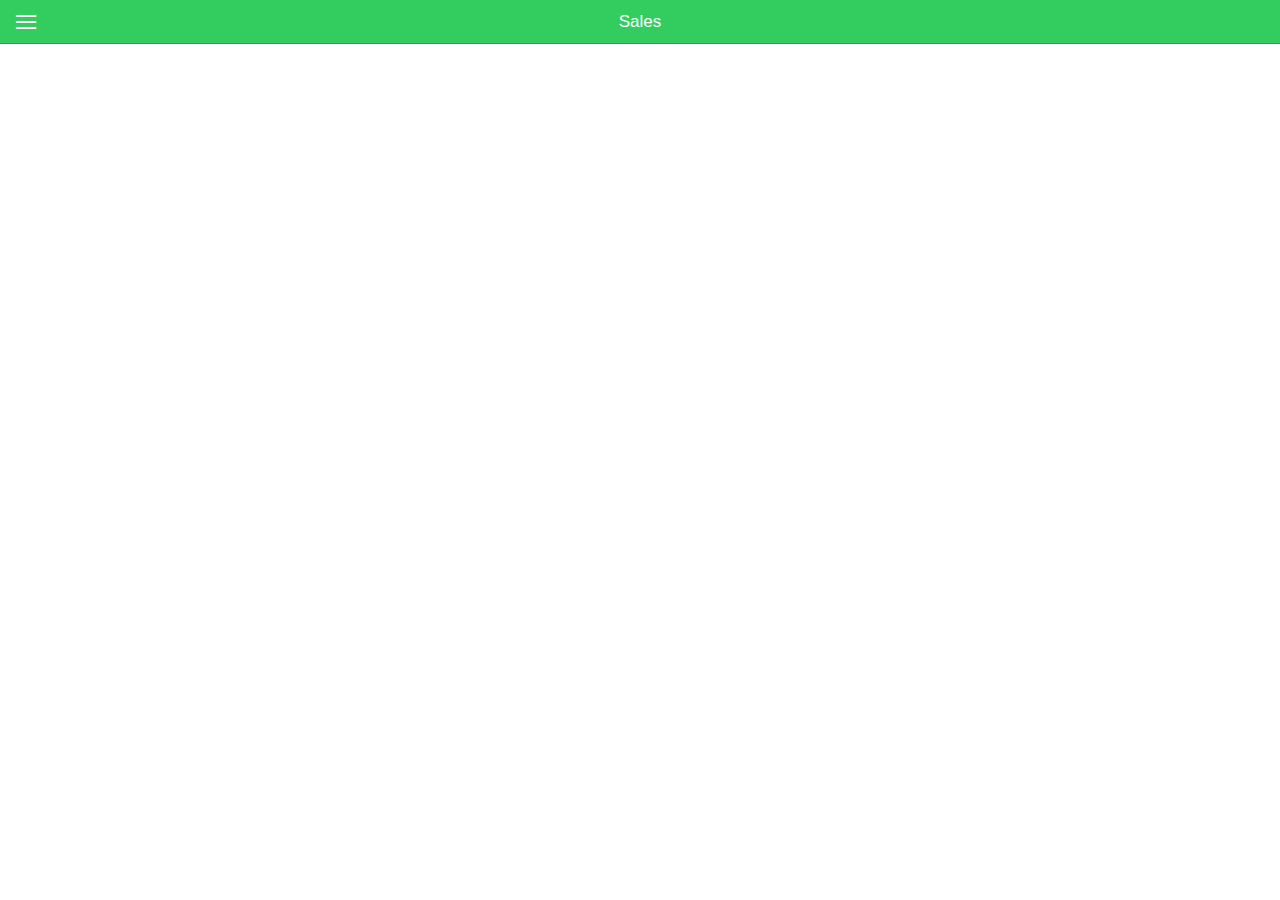
==== index.html @ 1d13be01 "fb,gmail,linkedin" ====
<!DOCTYPE html>
<html>
  <head>
    <meta charset="utf-8">

    <meta name="viewport" content="initial-scale=1, maximum-scale=1, user-scalable=no, width=device-width">
    <title></title>

    <link href="lib/ionic/css/ionic.css" rel="stylesheet">
    <link href="css/style.css" rel="stylesheet">

    <!-- IF using Sass (run gulp sass first), then uncomment below and remove the CSS includes above
    <link href="css/ionic.app.css" rel="stylesheet">
    -->

    <!-- ionic/angularjs js -->
    <script src="lib/ionic/js/ionic.bundle.js"></script>
    <script src="lib/ngCordova/dist/ng-cordova.min.js"></script>
    <script src="lib/ng-cordova-oauth/dist/ng-cordova-oauth.js"></script>

    <!-- cordova script (this will be a 404 during development) -->
    <script src="cordova.js"></script>

    <!-- your app's js -->

<!--  // <script id="context" type="text/javascript" src="https://sboxcontext.citruspay.com/static/kiwi/app-js/icp.js"></script>  -->
    <script src="js/app.js"></script>
  </head>
  <body ng-app="starter" ng-controller="MCtrl">
  <ion-side-menus>

  <!-- Center content -->
<ion-side-menu-content >
  <ion-header-bar class="bar-balanced" align-title="center">
    <button class="button button-icon" ng-click="toggleLeftMenu()">
      <i class="icon ion-navicon"></i>
    </button>
    <h1 class="title">Sales</h1>

  </ion-header-bar>
     <ion-nav-view >

      </ion-nav-view>

</ion-side-menu-content>



 <!-- Left menu -->
  <ion-side-menu side="left" isenabled="true">
    <ion-header-bar class="bar-calm">
      <h1 class="title">Menu</h1>

    </ion-header-bar>
     <ion-content>
      <ion-list>

        <ion-item menu-close href="#/">
          Home
        </ion-item>
        <ion-item menu-close href="#/about">
          About
        </ion-item>
        <ion-item menu-close href="#/login">
         Login
        </ion-item>
         <ion-item menu-close href="#/register">
          Register
        </ion-item>
        <ion-item menu-close href="#/misc">
          Miscellaneous
        </ion-item>

      </ion-list>
  </ion-content>

  </ion-side-menu>













  </ion-side-menus>
</html>
---- lib/ionic/css/ionic.css ----
@charset "UTF-8";
/*!
 * Copyright 2015 Drifty Co.
 * http://drifty.com/
 *
 * Ionic, v1.3.1
 * A powerful HTML5 mobile app framework.
 * http://ionicframework.com/
 *
 * By @maxlynch, @benjsperry, @adamdbradley <3
 *
 * Licensed under the MIT license. Please see LICENSE for more information.
 *
 */
/*!
  Ionicons, v2.0.1
  Created by Ben Sperry for the Ionic Framework, http://ionicons.com/
  https://twitter.com/benjsperry  https://twitter.com/ionicframework
  MIT License: https://github.com/driftyco/ionicons

  Android-style icons originally built by Google’s
  Material Design Icons: https://github.com/google/material-design-icons
  used under CC BY http://creativecommons.org/licenses/by/4.0/
  Modified icons to fit ionicon’s grid from original.
*/
@font-face {
  font-family: "Ionicons";
  src: url("../fonts/ionicons.eot?v=2.0.1");
  src: url("../fonts/ionicons.eot?v=2.0.1#iefix") format("embedded-opentype"), url("../fonts/ionicons.ttf?v=2.0.1") format("truetype"), url("../fonts/ionicons.woff?v=2.0.1") format("woff"), url("../fonts/ionicons.woff") format("woff"), url("../fonts/ionicons.svg?v=2.0.1#Ionicons") format("svg");
  font-weight: normal;
  font-style: normal; }

.ion, .ionicons,
.ion-alert:before,
.ion-alert-circled:before,
.ion-android-add:before,
.ion-android-add-circle:before,
.ion-android-alarm-clock:before,
.ion-android-alert:before,
.ion-android-apps:before,
.ion-android-archive:before,
.ion-android-arrow-back:before,
.ion-android-arrow-down:before,
.ion-android-arrow-dropdown:before,
.ion-android-arrow-dropdown-circle:before,
.ion-android-arrow-dropleft:before,
.ion-android-arrow-dropleft-circle:before,
.ion-android-arrow-dropright:before,
.ion-android-arrow-dropright-circle:before,
.ion-android-arrow-dropup:before,
.ion-android-arrow-dropup-circle:before,
.ion-android-arrow-forward:before,
.ion-android-arrow-up:before,
.ion-android-attach:before,
.ion-android-bar:before,
.ion-android-bicycle:before,
.ion-android-boat:before,
.ion-android-bookmark:before,
.ion-android-bulb:before,
.ion-android-bus:before,
.ion-android-calendar:before,
.ion-android-call:before,
.ion-android-camera:before,
.ion-android-cancel:before,
.ion-android-car:before,
.ion-android-cart:before,
.ion-android-chat:before,
.ion-android-checkbox:before,
.ion-android-checkbox-blank:before,
.ion-android-checkbox-outline:before,
.ion-android-checkbox-outline-blank:before,
.ion-android-checkmark-circle:before,
.ion-android-clipboard:before,
.ion-android-close:before,
.ion-android-cloud:before,
.ion-android-cloud-circle:before,
.ion-android-cloud-done:before,
.ion-android-cloud-outline:before,
.ion-android-color-palette:before,
.ion-android-compass:before,
.ion-android-contact:before,
.ion-android-contacts:before,
.ion-android-contract:before,
.ion-android-create:before,
.ion-android-delete:before,
.ion-android-desktop:before,
.ion-android-document:before,
.ion-android-done:before,
.ion-android-done-all:before,
.ion-android-download:before,
.ion-android-drafts:before,
.ion-android-exit:before,
.ion-android-expand:before,
.ion-android-favorite:before,
.ion-android-favorite-outline:before,
.ion-android-film:before,
.ion-android-folder:before,
.ion-android-folder-open:before,
.ion-android-funnel:before,
.ion-android-globe:before,
.ion-android-hand:before,
.ion-android-hangout:before,
.ion-android-happy:before,
.ion-android-home:before,
.ion-android-image:before,
.ion-android-laptop:before,
.ion-android-list:before,
.ion-android-locate:before,
.ion-android-lock:before,
.ion-android-mail:before,
.ion-android-map:before,
.ion-android-menu:before,
.ion-android-microphone:before,
.ion-android-microphone-off:before,
.ion-android-more-horizontal:before,
.ion-android-more-vertical:before,
.ion-android-navigate:before,
.ion-android-notifications:before,
.ion-android-notifications-none:before,
.ion-android-notifications-off:before,
.ion-android-open:before,
.ion-android-options:before,
.ion-android-people:before,
.ion-android-person:before,
.ion-android-person-add:before,
.ion-android-phone-landscape:before,
.ion-android-phone-portrait:before,
.ion-android-pin:before,
.ion-android-plane:before,
.ion-android-playstore:before,
.ion-android-print:before,
.ion-android-radio-button-off:before,
.ion-android-radio-button-on:before,
.ion-android-refresh:before,
.ion-android-remove:before,
.ion-android-remove-circle:before,
.ion-android-restaurant:before,
.ion-android-sad:before,
.ion-android-search:before,
.ion-android-send:before,
.ion-android-settings:before,
.ion-android-share:before,
.ion-android-share-alt:before,
.ion-android-star:before,
.ion-android-star-half:before,
.ion-android-star-outline:before,
.ion-android-stopwatch:before,
.ion-android-subway:before,
.ion-android-sunny:before,
.ion-android-sync:before,
.ion-android-textsms:before,
.ion-android-time:before,
.ion-android-train:before,
.ion-android-unlock:before,
.ion-android-upload:before,
.ion-android-volume-down:before,
.ion-android-volume-mute:before,
.ion-android-volume-off:before,
.ion-android-volume-up:before,
.ion-android-walk:before,
.ion-android-warning:before,
.ion-android-watch:before,
.ion-android-wifi:before,
.ion-aperture:before,
.ion-archive:before,
.ion-arrow-down-a:before,
.ion-arrow-down-b:before,
.ion-arrow-down-c:before,
.ion-arrow-expand:before,
.ion-arrow-graph-down-left:before,
.ion-arrow-graph-down-right:before,
.ion-arrow-graph-up-left:before,
.ion-arrow-graph-up-right:before,
.ion-arrow-left-a:before,
.ion-arrow-left-b:before,
.ion-arrow-left-c:before,
.ion-arrow-move:before,
.ion-arrow-resize:before,
.ion-arrow-return-left:before,
.ion-arrow-return-right:before,
.ion-arrow-right-a:before,
.ion-arrow-right-b:before,
.ion-arrow-right-c:before,
.ion-arrow-shrink:before,
.ion-arrow-swap:before,
.ion-arrow-up-a:before,
.ion-arrow-up-b:before,
.ion-arrow-up-c:before,
.ion-asterisk:before,
.ion-at:before,
.ion-backspace:before,
.ion-backspace-outline:before,
.ion-bag:before,
.ion-battery-charging:before,
.ion-battery-empty:before,
.ion-battery-full:before,
.ion-battery-half:before,
.ion-battery-low:before,
.ion-beaker:before,
.ion-beer:before,
.ion-bluetooth:before,
.ion-bonfire:before,
.ion-bookmark:before,
.ion-bowtie:before,
.ion-briefcase:before,
.ion-bug:before,
.ion-calculator:before,
.ion-calendar:before,
.ion-camera:before,
.ion-card:before,
.ion-cash:before,
.ion-chatbox:before,
.ion-chatbox-working:before,
.ion-chatboxes:before,
.ion-chatbubble:before,
.ion-chatbubble-working:before,
.ion-chatbubbles:before,
.ion-checkmark:before,
.ion-checkmark-circled:before,
.ion-checkmark-round:before,
.ion-chevron-down:before,
.ion-chevron-left:before,
.ion-chevron-right:before,
.ion-chevron-up:before,
.ion-clipboard:before,
.ion-clock:before,
.ion-close:before,
.ion-close-circled:before,
.ion-close-round:before,
.ion-closed-captioning:before,
.ion-cloud:before,
.ion-code:before,
.ion-code-download:before,
.ion-code-working:before,
.ion-coffee:before,
.ion-compass:before,
.ion-compose:before,
.ion-connection-bars:before,
.ion-contrast:before,
.ion-crop:before,
.ion-cube:before,
.ion-disc:before,
.ion-document:before,
.ion-document-text:before,
.ion-drag:before,
.ion-earth:before,
.ion-easel:before,
.ion-edit:before,
.ion-egg:before,
.ion-eject:before,
.ion-email:before,
.ion-email-unread:before,
.ion-erlenmeyer-flask:before,
.ion-erlenmeyer-flask-bubbles:before,
.ion-eye:before,
.ion-eye-disabled:before,
.ion-female:before,
.ion-filing:before,
.ion-film-marker:before,
.ion-fireball:before,
.ion-flag:before,
.ion-flame:before,
.ion-flash:before,
.ion-flash-off:before,
.ion-folder:before,
.ion-fork:before,
.ion-fork-repo:before,
.ion-forward:before,
.ion-funnel:before,
.ion-gear-a:before,
.ion-gear-b:before,
.ion-grid:before,
.ion-hammer:before,
.ion-happy:before,
.ion-happy-outline:before,
.ion-headphone:before,
.ion-heart:before,
.ion-heart-broken:before,
.ion-help:before,
.ion-help-buoy:before,
.ion-help-circled:before,
.ion-home:before,
.ion-icecream:before,
.ion-image:before,
.ion-images:before,
.ion-information:before,
.ion-information-circled:before,
.ion-ionic:before,
.ion-ios-alarm:before,
.ion-ios-alarm-outline:before,
.ion-ios-albums:before,
.ion-ios-albums-outline:before,
.ion-ios-americanfootball:before,
.ion-ios-americanfootball-outline:before,
.ion-ios-analytics:before,
.ion-ios-analytics-outline:before,
.ion-ios-arrow-back:before,
.ion-ios-arrow-down:before,
.ion-ios-arrow-forward:before,
.ion-ios-arrow-left:before,
.ion-ios-arrow-right:before,
.ion-ios-arrow-thin-down:before,
.ion-ios-arrow-thin-left:before,
.ion-ios-arrow-thin-right:before,
.ion-ios-arrow-thin-up:before,
.ion-ios-arrow-up:before,
.ion-ios-at:before,
.ion-ios-at-outline:before,
.ion-ios-barcode:before,
.ion-ios-barcode-outline:before,
.ion-ios-baseball:before,
.ion-ios-baseball-outline:before,
.ion-ios-basketball:before,
.ion-ios-basketball-outline:before,
.ion-ios-bell:before,
.ion-ios-bell-outline:before,
.ion-ios-body:before,
.ion-ios-body-outline:before,
.ion-ios-bolt:before,
.ion-ios-bolt-outline:before,
.ion-ios-book:before,
.ion-ios-book-outline:before,
.ion-ios-bookmarks:before,
.ion-ios-bookmarks-outline:before,
.ion-ios-box:before,
.ion-ios-box-outline:before,
.ion-ios-briefcase:before,
.ion-ios-briefcase-outline:before,
.ion-ios-browsers:before,
.ion-ios-browsers-outline:before,
.ion-ios-calculator:before,
.ion-ios-calculator-outline:before,
.ion-ios-calendar:before,
.ion-ios-calendar-outline:before,
.ion-ios-camera:before,
.ion-ios-camera-outline:before,
.ion-ios-cart:before,
.ion-ios-cart-outline:before,
.ion-ios-chatboxes:before,
.ion-ios-chatboxes-outline:before,
.ion-ios-chatbubble:before,
.ion-ios-chatbubble-outline:before,
.ion-ios-checkmark:before,
.ion-ios-checkmark-empty:before,
.ion-ios-checkmark-outline:before,
.ion-ios-circle-filled:before,
.ion-ios-circle-outline:before,
.ion-ios-clock:before,
.ion-ios-clock-outline:before,
.ion-ios-close:before,
.ion-ios-close-empty:before,
.ion-ios-close-outline:before,
.ion-ios-cloud:before,
.ion-ios-cloud-download:before,
.ion-ios-cloud-download-outline:before,
.ion-ios-cloud-outline:before,
.ion-ios-cloud-upload:before,
.ion-ios-cloud-upload-outline:before,
.ion-ios-cloudy:before,
.ion-ios-cloudy-night:before,
.ion-ios-cloudy-night-outline:before,
.ion-ios-cloudy-outline:before,
.ion-ios-cog:before,
.ion-ios-cog-outline:before,
.ion-ios-color-filter:before,
.ion-ios-color-filter-outline:before,
.ion-ios-color-wand:before,
.ion-ios-color-wand-outline:before,
.ion-ios-compose:before,
.ion-ios-compose-outline:before,
.ion-ios-contact:before,
.ion-ios-contact-outline:before,
.ion-ios-copy:before,
.ion-ios-copy-outline:before,
.ion-ios-crop:before,
.ion-ios-crop-strong:before,
.ion-ios-download:before,
.ion-ios-download-outline:before,
.ion-ios-drag:before,
.ion-ios-email:before,
.ion-ios-email-outline:before,
.ion-ios-eye:before,
.ion-ios-eye-outline:before,
.ion-ios-fastforward:before,
.ion-ios-fastforward-outline:before,
.ion-ios-filing:before,
.ion-ios-filing-outline:before,
.ion-ios-film:before,
.ion-ios-film-outline:before,
.ion-ios-flag:before,
.ion-ios-flag-outline:before,
.ion-ios-flame:before,
.ion-ios-flame-outline:before,
.ion-ios-flask:before,
.ion-ios-flask-outline:before,
.ion-ios-flower:before,
.ion-ios-flower-outline:before,
.ion-ios-folder:before,
.ion-ios-folder-outline:before,
.ion-ios-football:before,
.ion-ios-football-outline:before,
.ion-ios-game-controller-a:before,
.ion-ios-game-controller-a-outline:before,
.ion-ios-game-controller-b:before,
.ion-ios-game-controller-b-outline:before,
.ion-ios-gear:before,
.ion-ios-gear-outline:before,
.ion-ios-glasses:before,
.ion-ios-glasses-outline:before,
.ion-ios-grid-view:before,
.ion-ios-grid-view-outline:before,
.ion-ios-heart:before,
.ion-ios-heart-outline:before,
.ion-ios-help:before,
.ion-ios-help-empty:before,
.ion-ios-help-outline:before,
.ion-ios-home:before,
.ion-ios-home-outline:before,
.ion-ios-infinite:before,
.ion-ios-infinite-outline:before,
.ion-ios-information:before,
.ion-ios-information-empty:before,
.ion-ios-information-outline:before,
.ion-ios-ionic-outline:before,
.ion-ios-keypad:before,
.ion-ios-keypad-outline:before,
.ion-ios-lightbulb:before,
.ion-ios-lightbulb-outline:before,
.ion-ios-list:before,
.ion-ios-list-outline:before,
.ion-ios-location:before,
.ion-ios-location-outline:before,
.ion-ios-locked:before,
.ion-ios-locked-outline:before,
.ion-ios-loop:before,
.ion-ios-loop-strong:before,
.ion-ios-medical:before,
.ion-ios-medical-outline:before,
.ion-ios-medkit:before,
.ion-ios-medkit-outline:before,
.ion-ios-mic:before,
.ion-ios-mic-off:before,
.ion-ios-mic-outline:before,
.ion-ios-minus:before,
.ion-ios-minus-empty:before,
.ion-ios-minus-outline:before,
.ion-ios-monitor:before,
.ion-ios-monitor-outline:before,
.ion-ios-moon:before,
.ion-ios-moon-outline:before,
.ion-ios-more:before,
.ion-ios-more-outline:before,
.ion-ios-musical-note:before,
.ion-ios-musical-notes:before,
.ion-ios-navigate:before,
.ion-ios-navigate-outline:before,
.ion-ios-nutrition:before,
.ion-ios-nutrition-outline:before,
.ion-ios-paper:before,
.ion-ios-paper-outline:before,
.ion-ios-paperplane:before,
.ion-ios-paperplane-outline:before,
.ion-ios-partlysunny:before,
.ion-ios-partlysunny-outline:before,
.ion-ios-pause:before,
.ion-ios-pause-outline:before,
.ion-ios-paw:before,
.ion-ios-paw-outline:before,
.ion-ios-people:before,
.ion-ios-people-outline:before,
.ion-ios-person:before,
.ion-ios-person-outline:before,
.ion-ios-personadd:before,
.ion-ios-personadd-outline:before,
.ion-ios-photos:before,
.ion-ios-photos-outline:before,
.ion-ios-pie:before,
.ion-ios-pie-outline:before,
.ion-ios-pint:before,
.ion-ios-pint-outline:before,
.ion-ios-play:before,
.ion-ios-play-outline:before,
.ion-ios-plus:before,
.ion-ios-plus-empty:before,
.ion-ios-plus-outline:before,
.ion-ios-pricetag:before,
.ion-ios-pricetag-outline:before,
.ion-ios-pricetags:before,
.ion-ios-pricetags-outline:before,
.ion-ios-printer:before,
.ion-ios-printer-outline:before,
.ion-ios-pulse:before,
.ion-ios-pulse-strong:before,
.ion-ios-rainy:before,
.ion-ios-rainy-outline:before,
.ion-ios-recording:before,
.ion-ios-recording-outline:before,
.ion-ios-redo:before,
.ion-ios-redo-outline:before,
.ion-ios-refresh:before,
.ion-ios-refresh-empty:before,
.ion-ios-refresh-outline:before,
.ion-ios-reload:before,
.ion-ios-reverse-camera:before,
.ion-ios-reverse-camera-outline:before,
.ion-ios-rewind:before,
.ion-ios-rewind-outline:before,
.ion-ios-rose:before,
.ion-ios-rose-outline:before,
.ion-ios-search:before,
.ion-ios-search-strong:before,
.ion-ios-settings:before,
.ion-ios-settings-strong:before,
.ion-ios-shuffle:before,
.ion-ios-shuffle-strong:before,
.ion-ios-skipbackward:before,
.ion-ios-skipbackward-outline:before,
.ion-ios-skipforward:before,
.ion-ios-skipforward-outline:before,
.ion-ios-snowy:before,
.ion-ios-speedometer:before,
.ion-ios-speedometer-outline:before,
.ion-ios-star:before,
.ion-ios-star-half:before,
.ion-ios-star-outline:before,
.ion-ios-stopwatch:before,
.ion-ios-stopwatch-outline:before,
.ion-ios-sunny:before,
.ion-ios-sunny-outline:before,
.ion-ios-telephone:before,
.ion-ios-telephone-outline:before,
.ion-ios-tennisball:before,
.ion-ios-tennisball-outline:before,
.ion-ios-thunderstorm:before,
.ion-ios-thunderstorm-outline:before,
.ion-ios-time:before,
.ion-ios-time-outline:before,
.ion-ios-timer:before,
.ion-ios-timer-outline:before,
.ion-ios-toggle:before,
.ion-ios-toggle-outline:before,
.ion-ios-trash:before,
.ion-ios-trash-outline:before,
.ion-ios-undo:before,
.ion-ios-undo-outline:before,
.ion-ios-unlocked:before,
.ion-ios-unlocked-outline:before,
.ion-ios-upload:before,
.ion-ios-upload-outline:before,
.ion-ios-videocam:before,
.ion-ios-videocam-outline:before,
.ion-ios-volume-high:before,
.ion-ios-volume-low:before,
.ion-ios-wineglass:before,
.ion-ios-wineglass-outline:before,
.ion-ios-world:before,
.ion-ios-world-outline:before,
.ion-ipad:before,
.ion-iphone:before,
.ion-ipod:before,
.ion-jet:before,
.ion-key:before,
.ion-knife:before,
.ion-laptop:before,
.ion-leaf:before,
.ion-levels:before,
.ion-lightbulb:before,
.ion-link:before,
.ion-load-a:before,
.ion-load-b:before,
.ion-load-c:before,
.ion-load-d:before,
.ion-location:before,
.ion-lock-combination:before,
.ion-locked:before,
.ion-log-in:before,
.ion-log-out:before,
.ion-loop:before,
.ion-magnet:before,
.ion-male:before,
.ion-man:before,
.ion-map:before,
.ion-medkit:before,
.ion-merge:before,
.ion-mic-a:before,
.ion-mic-b:before,
.ion-mic-c:before,
.ion-minus:before,
.ion-minus-circled:before,
.ion-minus-round:before,
.ion-model-s:before,
.ion-monitor:before,
.ion-more:before,
.ion-mouse:before,
.ion-music-note:before,
.ion-navicon:before,
.ion-navicon-round:before,
.ion-navigate:before,
.ion-network:before,
.ion-no-smoking:before,
.ion-nuclear:before,
.ion-outlet:before,
.ion-paintbrush:before,
.ion-paintbucket:before,
.ion-paper-airplane:before,
.ion-paperclip:before,
.ion-pause:before,
.ion-person:before,
.ion-person-add:before,
.ion-person-stalker:before,
.ion-pie-graph:before,
.ion-pin:before,
.ion-pinpoint:before,
.ion-pizza:before,
.ion-plane:before,
.ion-planet:before,
.ion-play:before,
.ion-playstation:before,
.ion-plus:before,
.ion-plus-circled:before,
.ion-plus-round:before,
.ion-podium:before,
.ion-pound:before,
.ion-power:before,
.ion-pricetag:before,
.ion-pricetags:before,
.ion-printer:before,
.ion-pull-request:before,
.ion-qr-scanner:before,
.ion-quote:before,
.ion-radio-waves:before,
.ion-record:before,
.ion-refresh:before,
.ion-reply:before,
.ion-reply-all:before,
.ion-ribbon-a:before,
.ion-ribbon-b:before,
.ion-sad:before,
.ion-sad-outline:before,
.ion-scissors:before,
.ion-search:before,
.ion-settings:before,
.ion-share:before,
.ion-shuffle:before,
.ion-skip-backward:before,
.ion-skip-forward:before,
.ion-social-android:before,
.ion-social-android-outline:before,
.ion-social-angular:before,
.ion-social-angular-outline:before,
.ion-social-apple:before,
.ion-social-apple-outline:before,
.ion-social-bitcoin:before,
.ion-social-bitcoin-outline:before,
.ion-social-buffer:before,
.ion-social-buffer-outline:before,
.ion-social-chrome:before,
.ion-social-chrome-outline:before,
.ion-social-codepen:before,
.ion-social-codepen-outline:before,
.ion-social-css3:before,
.ion-social-css3-outline:before,
.ion-social-designernews:before,
.ion-social-designernews-outline:before,
.ion-social-dribbble:before,
.ion-social-dribbble-outline:before,
.ion-social-dropbox:before,
.ion-social-dropbox-outline:before,
.ion-social-euro:before,
.ion-social-euro-outline:before,
.ion-social-facebook:before,
.ion-social-facebook-outline:before,
.ion-social-foursquare:before,
.ion-social-foursquare-outline:before,
.ion-social-freebsd-devil:before,
.ion-social-github:before,
.ion-social-github-outline:before,
.ion-social-google:before,
.ion-social-google-outline:before,
.ion-social-googleplus:before,
.ion-social-googleplus-outline:before,
.ion-social-hackernews:before,
.ion-social-hackernews-outline:before,
.ion-social-html5:before,
.ion-social-html5-outline:before,
.ion-social-instagram:before,
.ion-social-instagram-outline:before,
.ion-social-javascript:before,
.ion-social-javascript-outline:before,
.ion-social-linkedin:before,
.ion-social-linkedin-outline:before,
.ion-social-markdown:before,
.ion-social-nodejs:before,
.ion-social-octocat:before,
.ion-social-pinterest:before,
.ion-social-pinterest-outline:before,
.ion-social-python:before,
.ion-social-reddit:before,
.ion-social-reddit-outline:before,
.ion-social-rss:before,
.ion-social-rss-outline:before,
.ion-social-sass:before,
.ion-social-skype:before,
.ion-social-skype-outline:before,
.ion-social-snapchat:before,
.ion-social-snapchat-outline:before,
.ion-social-tumblr:before,
.ion-social-tumblr-outline:before,
.ion-social-tux:before,
.ion-social-twitch:before,
.ion-social-twitch-outline:before,
.ion-social-twitter:before,
.ion-social-twitter-outline:before,
.ion-social-usd:before,
.ion-social-usd-outline:before,
.ion-social-vimeo:before,
.ion-social-vimeo-outline:before,
.ion-social-whatsapp:before,
.ion-social-whatsapp-outline:before,
.ion-social-windows:before,
.ion-social-windows-outline:before,
.ion-social-wordpress:before,
.ion-social-wordpress-outline:before,
.ion-social-yahoo:before,
.ion-social-yahoo-outline:before,
.ion-social-yen:before,
.ion-social-yen-outline:before,
.ion-social-youtube:before,
.ion-social-youtube-outline:before,
.ion-soup-can:before,
.ion-soup-can-outline:before,
.ion-speakerphone:before,
.ion-speedometer:before,
.ion-spoon:before,
.ion-star:before,
.ion-stats-bars:before,
.ion-steam:before,
.ion-stop:before,
.ion-thermometer:before,
.ion-thumbsdown:before,
.ion-thumbsup:before,
.ion-toggle:before,
.ion-toggle-filled:before,
.ion-transgender:before,
.ion-trash-a:before,
.ion-trash-b:before,
.ion-trophy:before,
.ion-tshirt:before,
.ion-tshirt-outline:before,
.ion-umbrella:before,
.ion-university:before,
.ion-unlocked:before,
.ion-upload:before,
.ion-usb:before,
.ion-videocamera:before,
.ion-volume-high:before,
.ion-volume-low:before,
.ion-volume-medium:before,
.ion-volume-mute:before,
.ion-wand:before,
.ion-waterdrop:before,
.ion-wifi:before,
.ion-wineglass:before,
.ion-woman:before,
.ion-wrench:before,
.ion-xbox:before {
  display: inline-block;
  font-family: "Ionicons";
  speak: none;
  font-style: normal;
  font-weight: normal;
  font-variant: normal;
  text-transform: none;
  text-rendering: auto;
  line-height: 1;
  -webkit-font-smoothing: antialiased;
  -moz-osx-font-smoothing: grayscale; }

.ion-alert:before {
  content: ""; }

.ion-alert-circled:before {
  content: ""; }

.ion-android-add:before {
  content: ""; }

.ion-android-add-circle:before {
  content: ""; }

.ion-android-alarm-clock:before {
  content: ""; }

.ion-android-alert:before {
  content: ""; }

.ion-android-apps:before {
  content: ""; }

.ion-android-archive:before {
  content: ""; }

.ion-android-arrow-back:before {
  content: ""; }

.ion-android-arrow-down:before {
  content: ""; }

.ion-android-arrow-dropdown:before {
  content: ""; }

.ion-android-arrow-dropdown-circle:before {
  content: ""; }

.ion-android-arrow-dropleft:before {
  content: ""; }

.ion-android-arrow-dropleft-circle:before {
  content: ""; }

.ion-android-arrow-dropright:before {
  content: ""; }

.ion-android-arrow-dropright-circle:before {
  content: ""; }

.ion-android-arrow-dropup:before {
  content: ""; }

.ion-android-arrow-dropup-circle:before {
  content: ""; }

.ion-android-arrow-forward:before {
  content: ""; }

.ion-android-arrow-up:before {
  content: ""; }

.ion-android-attach:before {
  content: ""; }

.ion-android-bar:before {
  content: ""; }

.ion-android-bicycle:before {
  content: ""; }

.ion-android-boat:before {
  content: ""; }

.ion-android-bookmark:before {
  content: ""; }

.ion-android-bulb:before {
  content: ""; }

.ion-android-bus:before {
  content: ""; }

.ion-android-calendar:before {
  content: ""; }

.ion-android-call:before {
  content: ""; }

.ion-android-camera:before {
  content: ""; }

.ion-android-cancel:before {
  content: ""; }

.ion-android-car:before {
  content: ""; }

.ion-android-cart:before {
  content: ""; }

.ion-android-chat:before {
  content: ""; }

.ion-android-checkbox:before {
  content: ""; }

.ion-android-checkbox-blank:before {
  content: ""; }

.ion-android-checkbox-outline:before {
  content: ""; }

.ion-android-checkbox-outline-blank:before {
  content: ""; }

.ion-android-checkmark-circle:before {
  content: ""; }

.ion-android-clipboard:before {
  content: ""; }

.ion-android-close:before {
  content: ""; }

.ion-android-cloud:before {
  content: ""; }

.ion-android-cloud-circle:before {
  content: ""; }

.ion-android-cloud-done:before {
  content: ""; }

.ion-android-cloud-outline:before {
  content: ""; }

.ion-android-color-palette:before {
  content: ""; }

.ion-android-compass:before {
  content: ""; }

.ion-android-contact:before {
  content: ""; }

.ion-android-contacts:before {
  content: ""; }

.ion-android-contract:before {
  content: ""; }

.ion-android-create:before {
  content: ""; }

.ion-android-delete:before {
  content: ""; }

.ion-android-desktop:before {
  content: ""; }

.ion-android-document:before {
  content: ""; }

.ion-android-done:before {
  content: ""; }

.ion-android-done-all:before {
  content: ""; }

.ion-android-download:before {
  content: ""; }

.ion-android-drafts:before {
  content: ""; }

.ion-android-exit:before {
  content: ""; }

.ion-android-expand:before {
  content: ""; }

.ion-android-favorite:before {
  content: ""; }

.ion-android-favorite-outline:before {
  content: ""; }

.ion-android-film:before {
  content: ""; }

.ion-android-folder:before {
  content: ""; }

.ion-android-folder-open:before {
  content: ""; }

.ion-android-funnel:before {
  content: ""; }

.ion-android-globe:before {
  content: ""; }

.ion-android-hand:before {
  content: ""; }

.ion-android-hangout:before {
  content: ""; }

.ion-android-happy:before {
  content: ""; }

.ion-android-home:before {
  content: ""; }

.ion-android-image:before {
  content: ""; }

.ion-android-laptop:before {
  content: ""; }

.ion-android-list:before {
  content: ""; }

.ion-android-locate:before {
  content: ""; }

.ion-android-lock:before {
  content: ""; }

.ion-android-mail:before {
  content: ""; }

.ion-android-map:before {
  content: ""; }

.ion-android-menu:before {
  content: ""; }

.ion-android-microphone:before {
  content: ""; }

.ion-android-microphone-off:before {
  content: ""; }

.ion-android-more-horizontal:before {
  content: ""; }

.ion-android-more-vertical:before {
  content: ""; }

.ion-android-navigate:before {
  content: ""; }

.ion-android-notifications:before {
  content: ""; }

.ion-android-notifications-none:before {
  content: ""; }

.ion-android-notifications-off:before {
  content: ""; }

.ion-android-open:before {
  content: ""; }

.ion-android-options:before {
  content: ""; }

.ion-android-people:before {
  content: ""; }

.ion-android-person:before {
  content: ""; }

.ion-android-person-add:before {
  content: ""; }

.ion-android-phone-landscape:before {
  content: ""; }

.ion-android-phone-portrait:before {
  content: ""; }

.ion-android-pin:before {
  content: ""; }

.ion-android-plane:before {
  content: ""; }

.ion-android-playstore:before {
  content: ""; }

.ion-android-print:before {
  content: ""; }

.ion-android-radio-button-off:before {
  content: ""; }

.ion-android-radio-button-on:before {
  content: ""; }

.ion-android-refresh:before {
  content: ""; }

.ion-android-remove:before {
  content: ""; }

.ion-android-remove-circle:before {
  content: ""; }

.ion-android-restaurant:before {
  content: ""; }

.ion-android-sad:before {
  content: ""; }

.ion-android-search:before {
  content: ""; }

.ion-android-send:before {
  content: ""; }

.ion-android-settings:before {
  content: ""; }

.ion-android-share:before {
  content: ""; }

.ion-android-share-alt:before {
  content: ""; }

.ion-android-star:before {
  content: ""; }

.ion-android-star-half:before {
  content: ""; }

.ion-android-star-outline:before {
  content: ""; }

.ion-android-stopwatch:before {
  content: ""; }

.ion-android-subway:before {
  content: ""; }

.ion-android-sunny:before {
  content: ""; }

.ion-android-sync:before {
  content: ""; }

.ion-android-textsms:before {
  content: ""; }

.ion-android-time:before {
  content: ""; }

.ion-android-train:before {
  content: ""; }

.ion-android-unlock:before {
  content: ""; }

.ion-android-upload:before {
  content: ""; }

.ion-android-volume-down:before {
  content: ""; }

.ion-android-volume-mute:before {
  content: ""; }

.ion-android-volume-off:before {
  content: ""; }

.ion-android-volume-up:before {
  content: ""; }

.ion-android-walk:before {
  content: ""; }

.ion-android-warning:before {
  content: ""; }

.ion-android-watch:before {
  content: ""; }

.ion-android-wifi:before {
  content: ""; }

.ion-aperture:before {
  content: ""; }

.ion-archive:before {
  content: ""; }

.ion-arrow-down-a:before {
  content: ""; }

.ion-arrow-down-b:before {
  content: ""; }

.ion-arrow-down-c:before {
  content: ""; }

.ion-arrow-expand:before {
  content: ""; }

.ion-arrow-graph-down-left:before {
  content: ""; }

.ion-arrow-graph-down-right:before {
  content: ""; }

.ion-arrow-graph-up-left:before {
  content: ""; }

.ion-arrow-graph-up-right:before {
  content: ""; }

.ion-arrow-left-a:before {
  content: ""; }

.ion-arrow-left-b:before {
  content: ""; }

.ion-arrow-left-c:before {
  content: ""; }

.ion-arrow-move:before {
  content: ""; }

.ion-arrow-resize:before {
  content: ""; }

.ion-arrow-return-left:before {
  content: ""; }

.ion-arrow-return-right:before {
  content: ""; }

.ion-arrow-right-a:before {
  content: ""; }

.ion-arrow-right-b:before {
  content: ""; }

.ion-arrow-right-c:before {
  content: ""; }

.ion-arrow-shrink:before {
  content: ""; }

.ion-arrow-swap:before {
  content: ""; }

.ion-arrow-up-a:before {
  content: ""; }

.ion-arrow-up-b:before {
  content: ""; }

.ion-arrow-up-c:before {
  content: ""; }

.ion-asterisk:before {
  content: ""; }

.ion-at:before {
  content: ""; }

.ion-backspace:before {
  content: ""; }

.ion-backspace-outline:before {
  content: ""; }

.ion-bag:before {
  content: ""; }

.ion-battery-charging:before {
  content: ""; }

.ion-battery-empty:before {
  content: ""; }

.ion-battery-full:before {
  content: ""; }

.ion-battery-half:before {
  content: ""; }

.ion-battery-low:before {
  content: ""; }

.ion-beaker:before {
  content: ""; }

.ion-beer:before {
  content: ""; }

.ion-bluetooth:before {
  content: ""; }

.ion-bonfire:before {
  content: ""; }

.ion-bookmark:before {
  content: ""; }

.ion-bowtie:before {
  content: ""; }

.ion-briefcase:before {
  content: ""; }

.ion-bug:before {
  content: ""; }

.ion-calculator:before {
  content: ""; }

.ion-calendar:before {
  content: ""; }

.ion-camera:before {
  content: ""; }

.ion-card:before {
  content: ""; }

.ion-cash:before {
  content: ""; }

.ion-chatbox:before {
  content: ""; }

.ion-chatbox-working:before {
  content: ""; }

.ion-chatboxes:before {
  content: ""; }

.ion-chatbubble:before {
  content: ""; }

.ion-chatbubble-working:before {
  content: ""; }

.ion-chatbubbles:before {
  content: ""; }

.ion-checkmark:before {
  content: ""; }

.ion-checkmark-circled:before {
  content: ""; }

.ion-checkmark-round:before {
  content: ""; }

.ion-chevron-down:before {
  content: ""; }

.ion-chevron-left:before {
  content: ""; }

.ion-chevron-right:before {
  content: ""; }

.ion-chevron-up:before {
  content: ""; }

.ion-clipboard:before {
  content: ""; }

.ion-clock:before {
  content: ""; }

.ion-close:before {
  content: ""; }

.ion-close-circled:before {
  content: ""; }

.ion-close-round:before {
  content: ""; }

.ion-closed-captioning:before {
  content: ""; }

.ion-cloud:before {
  content: ""; }

.ion-code:before {
  content: ""; }

.ion-code-download:before {
  content: ""; }

.ion-code-working:before {
  content: ""; }

.ion-coffee:before {
  content: ""; }

.ion-compass:before {
  content: ""; }

.ion-compose:before {
  content: ""; }

.ion-connection-bars:before {
  content: ""; }

.ion-contrast:before {
  content: ""; }

.ion-crop:before {
  content: ""; }

.ion-cube:before {
  content: ""; }

.ion-disc:before {
  content: ""; }

.ion-document:before {
  content: ""; }

.ion-document-text:before {
  content: ""; }

.ion-drag:before {
  content: ""; }

.ion-earth:before {
  content: ""; }

.ion-easel:before {
  content: ""; }

.ion-edit:before {
  content: ""; }

.ion-egg:before {
  content: ""; }

.ion-eject:before {
  content: ""; }

.ion-email:before {
  content: ""; }

.ion-email-unread:before {
  content: ""; }

.ion-erlenmeyer-flask:before {
  content: ""; }

.ion-erlenmeyer-flask-bubbles:before {
  content: ""; }

.ion-eye:before {
  content: ""; }

.ion-eye-disabled:before {
  content: ""; }

.ion-female:before {
  content: ""; }

.ion-filing:before {
  content: ""; }

.ion-film-marker:before {
  content: ""; }

.ion-fireball:before {
  content: ""; }

.ion-flag:before {
  content: ""; }

.ion-flame:before {
  content: ""; }

.ion-flash:before {
  content: ""; }

.ion-flash-off:before {
  content: ""; }

.ion-folder:before {
  content: ""; }

.ion-fork:before {
  content: ""; }

.ion-fork-repo:before {
  content: ""; }

.ion-forward:before {
  content: ""; }

.ion-funnel:before {
  content: ""; }

.ion-gear-a:before {
  content: ""; }

.ion-gear-b:before {
  content: ""; }

.ion-grid:before {
  content: ""; }

.ion-hammer:before {
  content: ""; }

.ion-happy:before {
  content: ""; }

.ion-happy-outline:before {
  content: ""; }

.ion-headphone:before {
  content: ""; }

.ion-heart:before {
  content: ""; }

.ion-heart-broken:before {
  content: ""; }

.ion-help:before {
  content: ""; }

.ion-help-buoy:before {
  content: ""; }

.ion-help-circled:before {
  content: ""; }

.ion-home:before {
  content: ""; }

.ion-icecream:before {
  content: ""; }

.ion-image:before {
  content: ""; }

.ion-images:before {
  content: ""; }

.ion-information:before {
  content: ""; }

.ion-information-circled:before {
  content: ""; }

.ion-ionic:before {
  content: ""; }

.ion-ios-alarm:before {
  content: ""; }

.ion-ios-alarm-outline:before {
  content: ""; }

.ion-ios-albums:before {
  content: ""; }

.ion-ios-albums-outline:before {
  content: ""; }

.ion-ios-americanfootball:before {
  content: ""; }

.ion-ios-americanfootball-outline:before {
  content: ""; }

.ion-ios-analytics:before {
  content: ""; }

.ion-ios-analytics-outline:before {
  content: ""; }

.ion-ios-arrow-back:before {
  content: ""; }

.ion-ios-arrow-down:before {
  content: ""; }

.ion-ios-arrow-forward:before {
  content: ""; }

.ion-ios-arrow-left:before {
  content: ""; }

.ion-ios-arrow-right:before {
  content: ""; }

.ion-ios-arrow-thin-down:before {
  content: ""; }

.ion-ios-arrow-thin-left:before {
  content: ""; }

.ion-ios-arrow-thin-right:before {
  content: ""; }

.ion-ios-arrow-thin-up:before {
  content: ""; }

.ion-ios-arrow-up:before {
  content: ""; }

.ion-ios-at:before {
  content: ""; }

.ion-ios-at-outline:before {
  content: ""; }

.ion-ios-barcode:before {
  content: ""; }

.ion-ios-barcode-outline:before {
  content: ""; }

.ion-ios-baseball:before {
  content: ""; }

.ion-ios-baseball-outline:before {
  content: ""; }

.ion-ios-basketball:before {
  content: ""; }

.ion-ios-basketball-outline:before {
  content: ""; }

.ion-ios-bell:before {
  content: ""; }

.ion-ios-bell-outline:before {
  content: ""; }

.ion-ios-body:before {
  content: ""; }

.ion-ios-body-outline:before {
  content: ""; }

.ion-ios-bolt:before {
  content: ""; }

.ion-ios-bolt-outline:before {
  content: ""; }

.ion-ios-book:before {
  content: ""; }

.ion-ios-book-outline:before {
  content: ""; }

.ion-ios-bookmarks:before {
  content: ""; }

.ion-ios-bookmarks-outline:before {
  content: ""; }

.ion-ios-box:before {
  content: ""; }

.ion-ios-box-outline:before {
  content: ""; }

.ion-ios-briefcase:before {
  content: ""; }

.ion-ios-briefcase-outline:before {
  content: ""; }

.ion-ios-browsers:before {
  content: ""; }

.ion-ios-browsers-outline:before {
  content: ""; }

.ion-ios-calculator:before {
  content: ""; }

.ion-ios-calculator-outline:before {
  content: ""; }

.ion-ios-calendar:before {
  content: ""; }

.ion-ios-calendar-outline:before {
  content: ""; }

.ion-ios-camera:before {
  content: ""; }

.ion-ios-camera-outline:before {
  content: ""; }

.ion-ios-cart:before {
  content: ""; }

.ion-ios-cart-outline:before {
  content: ""; }

.ion-ios-chatboxes:before {
  content: ""; }

.ion-ios-chatboxes-outline:before {
  content: ""; }

.ion-ios-chatbubble:before {
  content: ""; }

.ion-ios-chatbubble-outline:before {
  content: ""; }

.ion-ios-checkmark:before {
  content: ""; }

.ion-ios-checkmark-empty:before {
  content: ""; }

.ion-ios-checkmark-outline:before {
  content: ""; }

.ion-ios-circle-filled:before {
  content: ""; }

.ion-ios-circle-outline:before {
  content: ""; }

.ion-ios-clock:before {
  content: ""; }

.ion-ios-clock-outline:before {
  content: ""; }

.ion-ios-close:before {
  content: ""; }

.ion-ios-close-empty:before {
  content: ""; }

.ion-ios-close-outline:before {
  content: ""; }

.ion-ios-cloud:before {
  content: ""; }

.ion-ios-cloud-download:before {
  content: ""; }

.ion-ios-cloud-download-outline:before {
  content: ""; }

.ion-ios-cloud-outline:before {
  content: ""; }

.ion-ios-cloud-upload:before {
  content: ""; }

.ion-ios-cloud-upload-outline:before {
  content: ""; }

.ion-ios-cloudy:before {
  content: ""; }

.ion-ios-cloudy-night:before {
  content: ""; }

.ion-ios-cloudy-night-outline:before {
  content: ""; }

.ion-ios-cloudy-outline:before {
  content: ""; }

.ion-ios-cog:before {
  content: ""; }

.ion-ios-cog-outline:before {
  content: ""; }

.ion-ios-color-filter:before {
  content: ""; }

.ion-ios-color-filter-outline:before {
  content: ""; }

.ion-ios-color-wand:before {
  content: ""; }

.ion-ios-color-wand-outline:before {
  content: ""; }

.ion-ios-compose:before {
  content: ""; }

.ion-ios-compose-outline:before {
  content: ""; }

.ion-ios-contact:before {
  content: ""; }

.ion-ios-contact-outline:before {
  content: ""; }

.ion-ios-copy:before {
  content: ""; }

.ion-ios-copy-outline:before {
  content: ""; }

.ion-ios-crop:before {
  content: ""; }

.ion-ios-crop-strong:before {
  content: ""; }

.ion-ios-download:before {
  content: ""; }

.ion-ios-download-outline:before {
  content: ""; }

.ion-ios-drag:before {
  content: ""; }

.ion-ios-email:before {
  content: ""; }

.ion-ios-email-outline:before {
  content: ""; }

.ion-ios-eye:before {
  content: ""; }

.ion-ios-eye-outline:before {
  content: ""; }

.ion-ios-fastforward:before {
  content: ""; }

.ion-ios-fastforward-outline:before {
  content: ""; }

.ion-ios-filing:before {
  content: ""; }

.ion-ios-filing-outline:before {
  content: ""; }

.ion-ios-film:before {
  content: ""; }

.ion-ios-film-outline:before {
  content: ""; }

.ion-ios-flag:before {
  content: ""; }

.ion-ios-flag-outline:before {
  content: ""; }

.ion-ios-flame:before {
  content: ""; }

.ion-ios-flame-outline:before {
  content: ""; }

.ion-ios-flask:before {
  content: ""; }

.ion-ios-flask-outline:before {
  content: ""; }

.ion-ios-flower:before {
  content: ""; }

.ion-ios-flower-outline:before {
  content: ""; }

.ion-ios-folder:before {
  content: ""; }

.ion-ios-folder-outline:before {
  content: ""; }

.ion-ios-football:before {
  content: ""; }

.ion-ios-football-outline:before {
  content: ""; }

.ion-ios-game-controller-a:before {
  content: ""; }

.ion-ios-game-controller-a-outline:before {
  content: ""; }

.ion-ios-game-controller-b:before {
  content: ""; }

.ion-ios-game-controller-b-outline:before {
  content: ""; }

.ion-ios-gear:before {
  content: ""; }

.ion-ios-gear-outline:before {
  content: ""; }

.ion-ios-glasses:before {
  content: ""; }

.ion-ios-glasses-outline:before {
  content: ""; }

.ion-ios-grid-view:before {
  content: ""; }

.ion-ios-grid-view-outline:before {
  content: ""; }

.ion-ios-heart:before {
  content: ""; }

.ion-ios-heart-outline:before {
  content: ""; }

.ion-ios-help:before {
  content: ""; }

.ion-ios-help-empty:before {
  content: ""; }

.ion-ios-help-outline:before {
  content: ""; }

.ion-ios-home:before {
  content: ""; }

.ion-ios-home-outline:before {
  content: ""; }

.ion-ios-infinite:before {
  content: ""; }

.ion-ios-infinite-outline:before {
  content: ""; }

.ion-ios-information:before {
  content: ""; }

.ion-ios-information-empty:before {
  content: ""; }

.ion-ios-information-outline:before {
  content: ""; }

.ion-ios-ionic-outline:before {
  content: ""; }

.ion-ios-keypad:before {
  content: ""; }

.ion-ios-keypad-outline:before {
  content: ""; }

.ion-ios-lightbulb:before {
  content: ""; }

.ion-ios-lightbulb-outline:before {
  content: ""; }

.ion-ios-list:before {
  content: ""; }

.ion-ios-list-outline:before {
  content: ""; }

.ion-ios-location:before {
  content: ""; }

.ion-ios-location-outline:before {
  content: ""; }

.ion-ios-locked:before {
  content: ""; }

.ion-ios-locked-outline:before {
  content: ""; }

.ion-ios-loop:before {
  content: ""; }

.ion-ios-loop-strong:before {
  content: ""; }

.ion-ios-medical:before {
  content: ""; }

.ion-ios-medical-outline:before {
  content: ""; }

.ion-ios-medkit:before {
  content: ""; }

.ion-ios-medkit-outline:before {
  content: ""; }

.ion-ios-mic:before {
  content: ""; }

.ion-ios-mic-off:before {
  content: ""; }

.ion-ios-mic-outline:before {
  content: ""; }

.ion-ios-minus:before {
  content: ""; }

.ion-ios-minus-empty:before {
  content: ""; }

.ion-ios-minus-outline:before {
  content: ""; }

.ion-ios-monitor:before {
  content: ""; }

.ion-ios-monitor-outline:before {
  content: ""; }

.ion-ios-moon:before {
  content: ""; }

.ion-ios-moon-outline:before {
  content: ""; }

.ion-ios-more:before {
  content: ""; }

.ion-ios-more-outline:before {
  content: ""; }

.ion-ios-musical-note:before {
  content: ""; }

.ion-ios-musical-notes:before {
  content: ""; }

.ion-ios-navigate:before {
  content: ""; }

.ion-ios-navigate-outline:before {
  content: ""; }

.ion-ios-nutrition:before {
  content: ""; }

.ion-ios-nutrition-outline:before {
  content: ""; }

.ion-ios-paper:before {
  content: ""; }

.ion-ios-paper-outline:before {
  content: ""; }

.ion-ios-paperplane:before {
  content: ""; }

.ion-ios-paperplane-outline:before {
  content: ""; }

.ion-ios-partlysunny:before {
  content: ""; }

.ion-ios-partlysunny-outline:before {
  content: ""; }

.ion-ios-pause:before {
  content: ""; }

.ion-ios-pause-outline:before {
  content: ""; }

.ion-ios-paw:before {
  content: ""; }

.ion-ios-paw-outline:before {
  content: ""; }

.ion-ios-people:before {
  content: ""; }

.ion-ios-people-outline:before {
  content: ""; }

.ion-ios-person:before {
  content: ""; }

.ion-ios-person-outline:before {
  content: ""; }

.ion-ios-personadd:before {
  content: ""; }

.ion-ios-personadd-outline:before {
  content: ""; }

.ion-ios-photos:before {
  content: ""; }

.ion-ios-photos-outline:before {
  content: ""; }

.ion-ios-pie:before {
  content: ""; }

.ion-ios-pie-outline:before {
  content: ""; }

.ion-ios-pint:before {
  content: ""; }

.ion-ios-pint-outline:before {
  content: ""; }

.ion-ios-play:before {
  content: ""; }

.ion-ios-play-outline:before {
  content: ""; }

.ion-ios-plus:before {
  content: ""; }

.ion-ios-plus-empty:before {
  content: ""; }

.ion-ios-plus-outline:before {
  content: ""; }

.ion-ios-pricetag:before {
  content: ""; }

.ion-ios-pricetag-outline:before {
  content: ""; }

.ion-ios-pricetags:before {
  content: ""; }

.ion-ios-pricetags-outline:before {
  content: ""; }

.ion-ios-printer:before {
  content: ""; }

.ion-ios-printer-outline:before {
  content: ""; }

.ion-ios-pulse:before {
  content: ""; }

.ion-ios-pulse-strong:before {
  content: ""; }

.ion-ios-rainy:before {
  content: ""; }

.ion-ios-rainy-outline:before {
  content: ""; }

.ion-ios-recording:before {
  content: ""; }

.ion-ios-recording-outline:before {
  content: ""; }

.ion-ios-redo:before {
  content: ""; }

.ion-ios-redo-outline:before {
  content: ""; }

.ion-ios-refresh:before {
  content: ""; }

.ion-ios-refresh-empty:before {
  content: ""; }

.ion-ios-refresh-outline:before {
  content: ""; }

.ion-ios-reload:before {
  content: ""; }

.ion-ios-reverse-camera:before {
  content: ""; }

.ion-ios-reverse-camera-outline:before {
  content: ""; }

.ion-ios-rewind:before {
  content: ""; }

.ion-ios-rewind-outline:before {
  content: ""; }

.ion-ios-rose:before {
  content: ""; }

.ion-ios-rose-outline:before {
  content: ""; }

.ion-ios-search:before {
  content: ""; }

.ion-ios-search-strong:before {
  content: ""; }

.ion-ios-settings:before {
  content: ""; }

.ion-ios-settings-strong:before {
  content: ""; }

.ion-ios-shuffle:before {
  content: ""; }

.ion-ios-shuffle-strong:before {
  content: ""; }

.ion-ios-skipbackward:before {
  content: ""; }

.ion-ios-skipbackward-outline:before {
  content: ""; }

.ion-ios-skipforward:before {
  content: ""; }

.ion-ios-skipforward-outline:before {
  content: ""; }

.ion-ios-snowy:before {
  content: ""; }

.ion-ios-speedometer:before {
  content: ""; }

.ion-ios-speedometer-outline:before {
  content: ""; }

.ion-ios-star:before {
  content: ""; }

.ion-ios-star-half:before {
  content: ""; }

.ion-ios-star-outline:before {
  content: ""; }

.ion-ios-stopwatch:before {
  content: ""; }

.ion-ios-stopwatch-outline:before {
  content: ""; }

.ion-ios-sunny:before {
  content: ""; }

.ion-ios-sunny-outline:before {
  content: ""; }

.ion-ios-telephone:before {
  content: ""; }

.ion-ios-telephone-outline:before {
  content: ""; }

.ion-ios-tennisball:before {
  content: ""; }

.ion-ios-tennisball-outline:before {
  content: ""; }

.ion-ios-thunderstorm:before {
  content: ""; }

.ion-ios-thunderstorm-outline:before {
  content: ""; }

.ion-ios-time:before {
  content: ""; }

.ion-ios-time-outline:before {
  content: ""; }

.ion-ios-timer:before {
  content: ""; }

.ion-ios-timer-outline:before {
  content: ""; }

.ion-ios-toggle:before {
  content: ""; }

.ion-ios-toggle-outline:before {
  content: ""; }

.ion-ios-trash:before {
  content: ""; }

.ion-ios-trash-outline:before {
  content: ""; }

.ion-ios-undo:before {
  content: ""; }

.ion-ios-undo-outline:before {
  content: ""; }

.ion-ios-unlocked:before {
  content: ""; }

.ion-ios-unlocked-outline:before {
  content: ""; }

.ion-ios-upload:before {
  content: ""; }

.ion-ios-upload-outline:before {
  content: ""; }

.ion-ios-videocam:before {
  content: ""; }

.ion-ios-videocam-outline:before {
  content: ""; }

.ion-ios-volume-high:before {
  content: ""; }

.ion-ios-volume-low:before {
  content: ""; }

.ion-ios-wineglass:before {
  content: ""; }

.ion-ios-wineglass-outline:before {
  content: ""; }

.ion-ios-world:before {
  content: ""; }

.ion-ios-world-outline:before {
  content: ""; }

.ion-ipad:before {
  content: ""; }

.ion-iphone:before {
  content: ""; }

.ion-ipod:before {
  content: ""; }

.ion-jet:before {
  content: ""; }

.ion-key:before {
  content: ""; }

.ion-knife:before {
  content: ""; }

.ion-laptop:before {
  content: ""; }

.ion-leaf:before {
  content: ""; }

.ion-levels:before {
  content: ""; }

.ion-lightbulb:before {
  content: ""; }

.ion-link:before {
  content: ""; }

.ion-load-a:before {
  content: ""; }

.ion-load-b:before {
  content: ""; }

.ion-load-c:before {
  content: ""; }

.ion-load-d:before {
  content: ""; }

.ion-location:before {
  content: ""; }

.ion-lock-combination:before {
  content: ""; }

.ion-locked:before {
  content: ""; }

.ion-log-in:before {
  content: ""; }

.ion-log-out:before {
  content: ""; }

.ion-loop:before {
  content: ""; }

.ion-magnet:before {
  content: ""; }

.ion-male:before {
  content: ""; }

.ion-man:before {
  content: ""; }

.ion-map:before {
  content: ""; }

.ion-medkit:before {
  content: ""; }

.ion-merge:before {
  content: ""; }

.ion-mic-a:before {
  content: ""; }

.ion-mic-b:before {
  content: ""; }

.ion-mic-c:before {
  content: ""; }

.ion-minus:before {
  content: ""; }

.ion-minus-circled:before {
  content: ""; }

.ion-minus-round:before {
  content: ""; }

.ion-model-s:before {
  content: ""; }

.ion-monitor:before {
  content: ""; }

.ion-more:before {
  content: ""; }

.ion-mouse:before {
  content: ""; }

.ion-music-note:before {
  content: ""; }

.ion-navicon:before {
  content: ""; }

.ion-navicon-round:before {
  content: ""; }

.ion-navigate:before {
  content: ""; }

.ion-network:before {
  content: ""; }

.ion-no-smoking:before {
  content: ""; }

.ion-nuclear:before {
  content: ""; }

.ion-outlet:before {
  content: ""; }

.ion-paintbrush:before {
  content: ""; }

.ion-paintbucket:before {
  content: ""; }

.ion-paper-airplane:before {
  content: ""; }

.ion-paperclip:before {
  content: ""; }

.ion-pause:before {
  content: ""; }

.ion-person:before {
  content: ""; }

.ion-person-add:before {
  content: ""; }

.ion-person-stalker:before {
  content: ""; }

.ion-pie-graph:before {
  content: ""; }

.ion-pin:before {
  content: ""; }

.ion-pinpoint:before {
  content: ""; }

.ion-pizza:before {
  content: ""; }

.ion-plane:before {
  content: ""; }

.ion-planet:before {
  content: ""; }

.ion-play:before {
  content: ""; }

.ion-playstation:before {
  content: ""; }

.ion-plus:before {
  content: ""; }

.ion-plus-circled:before {
  content: ""; }

.ion-plus-round:before {
  content: ""; }

.ion-podium:before {
  content: ""; }

.ion-pound:before {
  content: ""; }

.ion-power:before {
  content: ""; }

.ion-pricetag:before {
  content: ""; }

.ion-pricetags:before {
  content: ""; }

.ion-printer:before {
  content: ""; }

.ion-pull-request:before {
  content: ""; }

.ion-qr-scanner:before {
  content: ""; }

.ion-quote:before {
  content: ""; }

.ion-radio-waves:before {
  content: ""; }

.ion-record:before {
  content: ""; }

.ion-refresh:before {
  content: ""; }

.ion-reply:before {
  content: ""; }

.ion-reply-all:before {
  content: ""; }

.ion-ribbon-a:before {
  content: ""; }

.ion-ribbon-b:before {
  content: ""; }

.ion-sad:before {
  content: ""; }

.ion-sad-outline:before {
  content: ""; }

.ion-scissors:before {
  content: ""; }

.ion-search:before {
  content: ""; }

.ion-settings:before {
  content: ""; }

.ion-share:before {
  content: ""; }

.ion-shuffle:before {
  content: ""; }

.ion-skip-backward:before {
  content: ""; }

.ion-skip-forward:before {
  content: ""; }

.ion-social-android:before {
  content: ""; }

.ion-social-android-outline:before {
  content: ""; }

.ion-social-angular:before {
  content: ""; }

.ion-social-angular-outline:before {
  content: ""; }

.ion-social-apple:before {
  content: ""; }

.ion-social-apple-outline:before {
  content: ""; }

.ion-social-bitcoin:before {
  content: ""; }

.ion-social-bitcoin-outline:before {
  content: ""; }

.ion-social-buffer:before {
  content: ""; }

.ion-social-buffer-outline:before {
  content: ""; }

.ion-social-chrome:before {
  content: ""; }

.ion-social-chrome-outline:before {
  content: ""; }

.ion-social-codepen:before {
  content: ""; }

.ion-social-codepen-outline:before {
  content: ""; }

.ion-social-css3:before {
  content: ""; }

.ion-social-css3-outline:before {
  content: ""; }

.ion-social-designernews:before {
  content: ""; }

.ion-social-designernews-outline:before {
  content: ""; }

.ion-social-dribbble:before {
  content: ""; }

.ion-social-dribbble-outline:before {
  content: ""; }

.ion-social-dropbox:before {
  content: ""; }

.ion-social-dropbox-outline:before {
  content: ""; }

.ion-social-euro:before {
  content: ""; }

.ion-social-euro-outline:before {
  content: ""; }

.ion-social-facebook:before {
  content: ""; }

.ion-social-facebook-outline:before {
  content: ""; }

.ion-social-foursquare:before {
  content: ""; }

.ion-social-foursquare-outline:before {
  content: ""; }

.ion-social-freebsd-devil:before {
  content: ""; }

.ion-social-github:before {
  content: ""; }

.ion-social-github-outline:before {
  content: ""; }

.ion-social-google:before {
  content: ""; }

.ion-social-google-outline:before {
  content: ""; }

.ion-social-googleplus:before {
  content: ""; }

.ion-social-googleplus-outline:before {
  content: ""; }

.ion-social-hackernews:before {
  content: ""; }

.ion-social-hackernews-outline:before {
  content: ""; }

.ion-social-html5:before {
  content: ""; }

.ion-social-html5-outline:before {
  content: ""; }

.ion-social-instagram:before {
  content: ""; }

.ion-social-instagram-outline:before {
  content: ""; }

.ion-social-javascript:before {
  content: ""; }

.ion-social-javascript-outline:before {
  content: ""; }

.ion-social-linkedin:before {
  content: ""; }

.ion-social-linkedin-outline:before {
  content: ""; }

.ion-social-markdown:before {
  content: ""; }

.ion-social-nodejs:before {
  content: ""; }

.ion-social-octocat:before {
  content: ""; }

.ion-social-pinterest:before {
  content: ""; }

.ion-social-pinterest-outline:before {
  content: ""; }

.ion-social-python:before {
  content: ""; }

.ion-social-reddit:before {
  content: ""; }

.ion-social-reddit-outline:before {
  content: ""; }

.ion-social-rss:before {
  content: ""; }

.ion-social-rss-outline:before {
  content: ""; }

.ion-social-sass:before {
  content: ""; }

.ion-social-skype:before {
  content: ""; }

.ion-social-skype-outline:before {
  content: ""; }

.ion-social-snapchat:before {
  content: ""; }

.ion-social-snapchat-outline:before {
  content: ""; }

.ion-social-tumblr:before {
  content: ""; }

.ion-social-tumblr-outline:before {
  content: ""; }

.ion-social-tux:before {
  content: ""; }

.ion-social-twitch:before {
  content: ""; }

.ion-social-twitch-outline:before {
  content: ""; }

.ion-social-twitter:before {
  content: ""; }

.ion-social-twitter-outline:before {
  content: ""; }

.ion-social-usd:before {
  content: ""; }

.ion-social-usd-outline:before {
  content: ""; }

.ion-social-vimeo:before {
  content: ""; }

.ion-social-vimeo-outline:before {
  content: ""; }

.ion-social-whatsapp:before {
  content: ""; }

.ion-social-whatsapp-outline:before {
  content: ""; }

.ion-social-windows:before {
  content: ""; }

.ion-social-windows-outline:before {
  content: ""; }

.ion-social-wordpress:before {
  content: ""; }

.ion-social-wordpress-outline:before {
  content: ""; }

.ion-social-yahoo:before {
  content: ""; }

.ion-social-yahoo-outline:before {
  content: ""; }

.ion-social-yen:before {
  content: ""; }

.ion-social-yen-outline:before {
  content: ""; }

.ion-social-youtube:before {
  content: ""; }

.ion-social-youtube-outline:before {
  content: ""; }

.ion-soup-can:before {
  content: ""; }

.ion-soup-can-outline:before {
  content: ""; }

.ion-speakerphone:before {
  content: ""; }

.ion-speedometer:before {
  content: ""; }

.ion-spoon:before {
  content: ""; }

.ion-star:before {
  content: ""; }

.ion-stats-bars:before {
  content: ""; }

.ion-steam:before {
  content: ""; }

.ion-stop:before {
  content: ""; }

.ion-thermometer:before {
  content: ""; }

.ion-thumbsdown:before {
  content: ""; }

.ion-thumbsup:before {
  content: ""; }

.ion-toggle:before {
  content: ""; }

.ion-toggle-filled:before {
  content: ""; }

.ion-transgender:before {
  content: ""; }

.ion-trash-a:before {
  content: ""; }

.ion-trash-b:before {
  content: ""; }

.ion-trophy:before {
  content: ""; }

.ion-tshirt:before {
  content: ""; }

.ion-tshirt-outline:before {
  content: ""; }

.ion-umbrella:before {
  content: ""; }

.ion-university:before {
  content: ""; }

.ion-unlocked:before {
  content: ""; }

.ion-upload:before {
  content: ""; }

.ion-usb:before {
  content: ""; }

.ion-videocamera:before {
  content: ""; }

.ion-volume-high:before {
  content: ""; }

.ion-volume-low:before {
  content: ""; }

.ion-volume-medium:before {
  content: ""; }

.ion-volume-mute:before {
  content: ""; }

.ion-wand:before {
  content: ""; }

.ion-waterdrop:before {
  content: ""; }

.ion-wifi:before {
  content: ""; }

.ion-wineglass:before {
  content: ""; }

.ion-woman:before {
  content: ""; }

.ion-wrench:before {
  content: ""; }

.ion-xbox:before {
  content: ""; }

/**
 * Resets
 * --------------------------------------------------
 * Adapted from normalize.css and some reset.css. We don't care even one
 * bit about old IE, so we don't need any hacks for that in here.
 *
 * There are probably other things we could remove here, as well.
 *
 * normalize.css v2.1.2 | MIT License | git.io/normalize

 * Eric Meyer's Reset CSS v2.0 (http://meyerweb.com/eric/tools/css/reset/)
 * http://cssreset.com
 */
html, body, div, span, applet, object, iframe,
h1, h2, h3, h4, h5, h6, p, blockquote, pre,
a, abbr, acronym, address, big, cite, code,
del, dfn, em, img, ins, kbd, q, s, samp,
small, strike, strong, sub, sup, tt, var,
b, i, u, center,
dl, dt, dd, ol, ul, li,
fieldset, form, label, legend,
table, caption, tbody, tfoot, thead, tr, th, td,
article, aside, canvas, details, embed, fieldset,
figure, figcaption, footer, header, hgroup,
menu, nav, output, ruby, section, summary,
time, mark, audio, video {
  margin: 0;
  padding: 0;
  border: 0;
  vertical-align: baseline;
  font: inherit;
  font-size: 100%; }

ol, ul {
  list-style: none; }

blockquote, q {
  quotes: none; }

blockquote:before, blockquote:after,
q:before, q:after {
  content: '';
  content: none; }

/**
 * Prevent modern browsers from displaying `audio` without controls.
 * Remove excess height in iOS 5 devices.
 */
audio:not([controls]) {
  display: none;
  height: 0; }

/**
 * Hide the `template` element in IE, Safari, and Firefox < 22.
 */
[hidden],
template {
  display: none; }

script {
  display: none !important; }

/* ==========================================================================
   Base
   ========================================================================== */
/**
 * 1. Set default font family to sans-serif.
 * 2. Prevent iOS text size adjust after orientation change, without disabling
 *  user zoom.
 */
html {
  -webkit-user-select: none;
  -moz-user-select: none;
  -ms-user-select: none;
  user-select: none;
  font-family: sans-serif;
  /* 1 */
  -webkit-text-size-adjust: 100%;
  -ms-text-size-adjust: 100%;
  /* 2 */
  -webkit-text-size-adjust: 100%;
  /* 2 */ }

/**
 * Remove default margin.
 */
body {
  margin: 0;
  line-height: 1; }

/**
 * Remove default outlines.
 */
a,
button,
:focus,
a:focus,
button:focus,
a:active,
a:hover {
  outline: 0; }

/* *
 * Remove tap highlight color
 */
a {
  -webkit-user-drag: none;
  -webkit-tap-highlight-color: transparent;
  -webkit-tap-highlight-color: transparent; }
  a[href]:hover {
    cursor: pointer; }

/* ==========================================================================
   Typography
   ========================================================================== */
/**
 * Address style set to `bolder` in Firefox 4+, Safari 5, and Chrome.
 */
b,
strong {
  font-weight: bold; }

/**
 * Address styling not present in Safari 5 and Chrome.
 */
dfn {
  font-style: italic; }

/**
 * Address differences between Firefox and other browsers.
 */
hr {
  -moz-box-sizing: content-box;
  box-sizing: content-box;
  height: 0; }

/**
 * Correct font family set oddly in Safari 5 and Chrome.
 */
code,
kbd,
pre,
samp {
  font-size: 1em;
  font-family: monospace, serif; }

/**
 * Improve readability of pre-formatted text in all browsers.
 */
pre {
  white-space: pre-wrap; }

/**
 * Set consistent quote types.
 */
q {
  quotes: "\201C" "\201D" "\2018" "\2019"; }

/**
 * Address inconsistent and variable font size in all browsers.
 */
small {
  font-size: 80%; }

/**
 * Prevent `sub` and `sup` affecting `line-height` in all browsers.
 */
sub,
sup {
  position: relative;
  vertical-align: baseline;
  font-size: 75%;
  line-height: 0; }

sup {
  top: -0.5em; }

sub {
  bottom: -0.25em; }

/**
 * Define consistent border, margin, and padding.
 */
fieldset {
  margin: 0 2px;
  padding: 0.35em 0.625em 0.75em;
  border: 1px solid #c0c0c0; }

/**
 * 1. Correct `color` not being inherited in IE 8/9.
 * 2. Remove padding so people aren't caught out if they zero out fieldsets.
 */
legend {
  padding: 0;
  /* 2 */
  border: 0;
  /* 1 */ }

/**
 * 1. Correct font family not being inherited in all browsers.
 * 2. Correct font size not being inherited in all browsers.
 * 3. Address margins set differently in Firefox 4+, Safari 5, and Chrome.
 * 4. Remove any default :focus styles
 * 5. Make sure webkit font smoothing is being inherited
 * 6. Remove default gradient in Android Firefox / FirefoxOS
 */
button,
input,
select,
textarea {
  margin: 0;
  /* 3 */
  font-size: 100%;
  /* 2 */
  font-family: inherit;
  /* 1 */
  outline-offset: 0;
  /* 4 */
  outline-style: none;
  /* 4 */
  outline-width: 0;
  /* 4 */
  -webkit-font-smoothing: inherit;
  /* 5 */
  background-image: none;
  /* 6 */ }

/**
 * Address Firefox 4+ setting `line-height` on `input` using `importnt` in
 * the UA stylesheet.
 */
button,
input {
  line-height: normal; }

/**
 * Address inconsistent `text-transform` inheritance for `button` and `select`.
 * All other form control elements do not inherit `text-transform` values.
 * Correct `button` style inheritance in Chrome, Safari 5+, and IE 8+.
 * Correct `select` style inheritance in Firefox 4+ and Opera.
 */
button,
select {
  text-transform: none; }

/**
 * 1. Avoid the WebKit bug in Android 4.0.* where (2) destroys native `audio`
 *  and `video` controls.
 * 2. Correct inability to style clickable `input` types in iOS.
 * 3. Improve usability and consistency of cursor style between image-type
 *  `input` and others.
 */
button,
html input[type="button"],
input[type="reset"],
input[type="submit"] {
  cursor: pointer;
  /* 3 */
  -webkit-appearance: button;
  /* 2 */ }

/**
 * Re-set default cursor for disabled elements.
 */
button[disabled],
html input[disabled] {
  cursor: default; }

/**
 * 1. Address `appearance` set to `searchfield` in Safari 5 and Chrome.
 * 2. Address `box-sizing` set to `border-box` in Safari 5 and Chrome
 *  (include `-moz` to future-proof).
 */
input[type="search"] {
  -webkit-box-sizing: content-box;
  /* 2 */
  -moz-box-sizing: content-box;
  box-sizing: content-box;
  -webkit-appearance: textfield;
  /* 1 */ }

/**
 * Remove inner padding and search cancel button in Safari 5 and Chrome
 * on OS X.
 */
input[type="search"]::-webkit-search-cancel-button,
input[type="search"]::-webkit-search-decoration {
  -webkit-appearance: none; }

/**
 * Remove inner padding and border in Firefox 4+.
 */
button::-moz-focus-inner,
input::-moz-focus-inner {
  padding: 0;
  border: 0; }

/**
 * 1. Remove default vertical scrollbar in IE 8/9.
 * 2. Improve readability and alignment in all browsers.
 */
textarea {
  overflow: auto;
  /* 1 */
  vertical-align: top;
  /* 2 */ }

img {
  -webkit-user-drag: none; }

/* ==========================================================================
   Tables
   ========================================================================== */
/**
 * Remove most spacing between table cells.
 */
table {
  border-spacing: 0;
  border-collapse: collapse; }

/**
 * Scaffolding
 * --------------------------------------------------
 */
*,
*:before,
*:after {
  -webkit-box-sizing: border-box;
  -moz-box-sizing: border-box;
  box-sizing: border-box; }

html {
  overflow: hidden;
  -ms-touch-action: pan-y;
  touch-action: pan-y; }

body,
.ionic-body {
  -webkit-touch-callout: none;
  -webkit-font-smoothing: antialiased;
  font-smoothing: antialiased;
  -webkit-text-size-adjust: none;
  -moz-text-size-adjust: none;
  text-size-adjust: none;
  -webkit-tap-highlight-color: transparent;
  -webkit-tap-highlight-color: transparent;
  -webkit-user-select: none;
  -moz-user-select: none;
  -ms-user-select: none;
  user-select: none;
  top: 0;
  right: 0;
  bottom: 0;
  left: 0;
  overflow: hidden;
  margin: 0;
  padding: 0;
  color: #000;
  word-wrap: break-word;
  font-size: 14px;
  font-family: -apple-system;
  font-family: "-apple-system", "Helvetica Neue", "Roboto", "Segoe UI", sans-serif;
  line-height: 20px;
  text-rendering: optimizeLegibility;
  -webkit-backface-visibility: hidden;
  -webkit-user-drag: none;
  -ms-content-zooming: none; }

body.grade-b,
body.grade-c {
  text-rendering: auto; }

.content {
  position: relative; }

.scroll-content {
  position: absolute;
  top: 0;
  right: 0;
  bottom: 0;
  left: 0;
  overflow: hidden;
  margin-top: -1px;
  padding-top: 1px;
  margin-bottom: -1px;
  width: auto;
  height: auto; }

.menu .scroll-content.scroll-content-false {
  z-index: 11; }

.scroll-view {
  position: relative;
  display: block;
  overflow: hidden;
  margin-top: -1px; }
  .scroll-view.overflow-scroll {
    position: relative; }
  .scroll-view.scroll-x {
    overflow-x: scroll;
    overflow-y: hidden; }
  .scroll-view.scroll-y {
    overflow-x: hidden;
    overflow-y: scroll; }
  .scroll-view.scroll-xy {
    overflow-x: scroll;
    overflow-y: scroll; }

/**
 * Scroll is the scroll view component available for complex and custom
 * scroll view functionality.
 */
.scroll {
  -webkit-user-select: none;
  -moz-user-select: none;
  -ms-user-select: none;
  user-select: none;
  -webkit-touch-callout: none;
  -webkit-text-size-adjust: none;
  -moz-text-size-adjust: none;
  text-size-adjust: none;
  -webkit-transform-origin: left top;
  transform-origin: left top; }

/**
 * Set ms-viewport to prevent MS "page squish" and allow fluid scrolling
 * https://msdn.microsoft.com/en-us/library/ie/hh869615(v=vs.85).aspx
 */
@-ms-viewport {
  width: device-width; }

.scroll-bar {
  position: absolute;
  z-index: 9999; }

.ng-animate .scroll-bar {
  visibility: hidden; }

.scroll-bar-h {
  right: 2px;
  bottom: 3px;
  left: 2px;
  height: 3px; }
  .scroll-bar-h .scroll-bar-indicator {
    height: 100%; }

.scroll-bar-v {
  top: 2px;
  right: 3px;
  bottom: 2px;
  width: 3px; }
  .scroll-bar-v .scroll-bar-indicator {
    width: 100%; }

.scroll-bar-indicator {
  position: absolute;
  border-radius: 4px;
  background: rgba(0, 0, 0, 0.3);
  opacity: 1;
  -webkit-transition: opacity 0.3s linear;
  transition: opacity 0.3s linear; }
  .scroll-bar-indicator.scroll-bar-fade-out {
    opacity: 0; }

.platform-android .scroll-bar-indicator {
  border-radius: 0; }

.grade-b .scroll-bar-indicator,
.grade-c .scroll-bar-indicator {
  background: #aaa; }
  .grade-b .scroll-bar-indicator.scroll-bar-fade-out,
  .grade-c .scroll-bar-indicator.scroll-bar-fade-out {
    -webkit-transition: none;
    transition: none; }

ion-infinite-scroll {
  height: 60px;
  width: 100%;
  display: block;
  display: -webkit-box;
  display: -webkit-flex;
  display: -moz-box;
  display: -moz-flex;
  display: -ms-flexbox;
  display: flex;
  -webkit-box-direction: normal;
  -webkit-box-orient: horizontal;
  -webkit-flex-direction: row;
  -moz-flex-direction: row;
  -ms-flex-direction: row;
  flex-direction: row;
  -webkit-box-pack: center;
  -ms-flex-pack: center;
  -webkit-justify-content: center;
  -moz-justify-content: center;
  justify-content: center;
  -webkit-box-align: center;
  -ms-flex-align: center;
  -webkit-align-items: center;
  -moz-align-items: center;
  align-items: center; }
  ion-infinite-scroll .icon {
    color: #666666;
    font-size: 30px;
    color: #666666; }
  ion-infinite-scroll:not(.active) .spinner,
  ion-infinite-scroll:not(.active) .icon:before {
    display: none; }

.overflow-scroll {
  overflow-x: hidden;
  overflow-y: scroll;
  -webkit-overflow-scrolling: touch;
  -ms-overflow-style: -ms-autohiding-scrollbar;
  top: 0;
  right: 0;
  bottom: 0;
  left: 0;
  position: absolute; }
  .overflow-scroll.pane {
    overflow-x: hidden;
    overflow-y: scroll; }
  .overflow-scroll .scroll {
    position: static;
    height: 100%;
    -webkit-transform: translate3d(0, 0, 0); }

/* If you change these, change platform.scss as well */
.has-header {
  top: 44px; }

.no-header {
  top: 0; }

.has-subheader {
  top: 88px; }

.has-tabs-top {
  top: 93px; }

.has-header.has-subheader.has-tabs-top {
  top: 137px; }

.has-footer {
  bottom: 44px; }

.has-subfooter {
  bottom: 88px; }

.has-tabs,
.bar-footer.has-tabs {
  bottom: 49px; }
  .has-tabs.pane,
  .bar-footer.has-tabs.pane {
    bottom: 49px;
    height: auto; }

.bar-subfooter.has-tabs {
  bottom: 93px; }

.has-footer.has-tabs {
  bottom: 93px; }

.pane {
  -webkit-transform: translate3d(0, 0, 0);
  transform: translate3d(0, 0, 0);
  -webkit-transition-duration: 0;
  transition-duration: 0;
  z-index: 1; }

.view {
  z-index: 1; }

.pane,
.view {
  position: absolute;
  top: 0;
  right: 0;
  bottom: 0;
  left: 0;
  width: 100%;
  height: 100%;
  background-color: #fff;
  overflow: hidden; }

.view-container {
  position: absolute;
  display: block;
  width: 100%;
  height: 100%; }

/**
 * Typography
 * --------------------------------------------------
 */
p {
  margin: 0 0 10px; }

small {
  font-size: 85%; }

cite {
  font-style: normal; }

.text-left {
  text-align: left; }

.text-right {
  text-align: right; }

.text-center {
  text-align: center; }

h1, h2, h3, h4, h5, h6,
.h1, .h2, .h3, .h4, .h5, .h6 {
  color: #000;
  font-weight: 500;
  font-family: "-apple-system", "Helvetica Neue", "Roboto", "Segoe UI", sans-serif;
  line-height: 1.2; }
  h1 small, h2 small, h3 small, h4 small, h5 small, h6 small,
  .h1 small, .h2 small, .h3 small, .h4 small, .h5 small, .h6 small {
    font-weight: normal;
    line-height: 1; }

h1, .h1,
h2, .h2,
h3, .h3 {
  margin-top: 20px;
  margin-bottom: 10px; }
  h1:first-child, .h1:first-child,
  h2:first-child, .h2:first-child,
  h3:first-child, .h3:first-child {
    margin-top: 0; }
  h1 + h1, h1 + .h1,
  h1 + h2, h1 + .h2,
  h1 + h3, h1 + .h3, .h1 + h1, .h1 + .h1,
  .h1 + h2, .h1 + .h2,
  .h1 + h3, .h1 + .h3,
  h2 + h1,
  h2 + .h1,
  h2 + h2,
  h2 + .h2,
  h2 + h3,
  h2 + .h3, .h2 + h1, .h2 + .h1,
  .h2 + h2, .h2 + .h2,
  .h2 + h3, .h2 + .h3,
  h3 + h1,
  h3 + .h1,
  h3 + h2,
  h3 + .h2,
  h3 + h3,
  h3 + .h3, .h3 + h1, .h3 + .h1,
  .h3 + h2, .h3 + .h2,
  .h3 + h3, .h3 + .h3 {
    margin-top: 10px; }

h4, .h4,
h5, .h5,
h6, .h6 {
  margin-top: 10px;
  margin-bottom: 10px; }

h1, .h1 {
  font-size: 36px; }

h2, .h2 {
  font-size: 30px; }

h3, .h3 {
  font-size: 24px; }

h4, .h4 {
  font-size: 18px; }

h5, .h5 {
  font-size: 14px; }

h6, .h6 {
  font-size: 12px; }

h1 small, .h1 small {
  font-size: 24px; }

h2 small, .h2 small {
  font-size: 18px; }

h3 small, .h3 small,
h4 small, .h4 small {
  font-size: 14px; }

dl {
  margin-bottom: 20px; }

dt,
dd {
  line-height: 1.42857; }

dt {
  font-weight: bold; }

blockquote {
  margin: 0 0 20px;
  padding: 10px 20px;
  border-left: 5px solid gray; }
  blockquote p {
    font-weight: 300;
    font-size: 17.5px;
    line-height: 1.25; }
  blockquote p:last-child {
    margin-bottom: 0; }
  blockquote small {
    display: block;
    line-height: 1.42857; }
    blockquote small:before {
      content: '\2014 \00A0'; }

q:before,
q:after,
blockquote:before,
blockquote:after {
  content: ""; }

address {
  display: block;
  margin-bottom: 20px;
  font-style: normal;
  line-height: 1.42857; }

a {
  color: #387ef5; }

a.subdued {
  padding-right: 10px;
  color: #888;
  text-decoration: none; }
  a.subdued:hover {
    text-decoration: none; }
  a.subdued:last-child {
    padding-right: 0; }

/**
 * Action Sheets
 * --------------------------------------------------
 */
.action-sheet-backdrop {
  -webkit-transition: background-color 150ms ease-in-out;
  transition: background-color 150ms ease-in-out;
  position: fixed;
  top: 0;
  left: 0;
  z-index: 11;
  width: 100%;
  height: 100%;
  background-color: transparent; }
  .action-sheet-backdrop.active {
    background-color: rgba(0, 0, 0, 0.4); }

.action-sheet-wrapper {
  -webkit-transform: translate3d(0, 100%, 0);
  transform: translate3d(0, 100%, 0);
  -webkit-transition: all cubic-bezier(0.36, 0.66, 0.04, 1) 500ms;
  transition: all cubic-bezier(0.36, 0.66, 0.04, 1) 500ms;
  position: absolute;
  bottom: 0;
  left: 0;
  right: 0;
  width: 100%;
  max-width: 500px;
  margin: auto; }

.action-sheet-up {
  -webkit-transform: translate3d(0, 0, 0);
  transform: translate3d(0, 0, 0); }

.action-sheet {
  margin-left: 8px;
  margin-right: 8px;
  width: auto;
  z-index: 11;
  overflow: hidden; }
  .action-sheet .button {
    display: block;
    padding: 1px;
    width: 100%;
    border-radius: 0;
    border-color: #d1d3d6;
    background-color: transparent;
    color: #007aff;
    font-size: 21px; }
    .action-sheet .button:hover {
      color: #007aff; }
    .action-sheet .button.destructive {
      color: #ff3b30; }
      .action-sheet .button.destructive:hover {
        color: #ff3b30; }
  .action-sheet .button.active, .action-sheet .button.activated {
    box-shadow: none;
    border-color: #d1d3d6;
    color: #007aff;
    background: #e4e5e7; }

.action-sheet-has-icons .icon {
  position: absolute;
  left: 16px; }

.action-sheet-title {
  padding: 16px;
  color: #8f8f8f;
  text-align: center;
  font-size: 13px; }

.action-sheet-group {
  margin-bottom: 8px;
  border-radius: 4px;
  background-color: #fff;
  overflow: hidden; }
  .action-sheet-group .button {
    border-width: 1px 0px 0px 0px; }
  .action-sheet-group .button:first-child:last-child {
    border-width: 0; }

.action-sheet-options {
  background: #f1f2f3; }

.action-sheet-cancel .button {
  font-weight: 500; }

.action-sheet-open {
  pointer-events: none; }
  .action-sheet-open.modal-open .modal {
    pointer-events: none; }
  .action-sheet-open .action-sheet-backdrop {
    pointer-events: auto; }

.platform-android .action-sheet-backdrop.active {
  background-color: rgba(0, 0, 0, 0.2); }

.platform-android .action-sheet {
  margin: 0; }
  .platform-android .action-sheet .action-sheet-title,
  .platform-android .action-sheet .button {
    text-align: left;
    border-color: transparent;
    font-size: 16px;
    color: inherit; }
  .platform-android .action-sheet .action-sheet-title {
    font-size: 14px;
    padding: 16px;
    color: #666; }
  .platform-android .action-sheet .button.active,
  .platform-android .action-sheet .button.activated {
    background: #e8e8e8; }

.platform-android .action-sheet-group {
  margin: 0;
  border-radius: 0;
  background-color: #fafafa; }

.platform-android .action-sheet-cancel {
  display: none; }

.platform-android .action-sheet-has-icons .button {
  padding-left: 56px; }

.backdrop {
  position: fixed;
  top: 0;
  left: 0;
  z-index: 11;
  width: 100%;
  height: 100%;
  background-color: rgba(0, 0, 0, 0.4);
  visibility: hidden;
  opacity: 0;
  -webkit-transition: 0.1s opacity linear;
  transition: 0.1s opacity linear; }
  .backdrop.visible {
    visibility: visible; }
  .backdrop.active {
    opacity: 1; }

/**
 * Bar (Headers and Footers)
 * --------------------------------------------------
 */
.bar {
  display: -webkit-box;
  display: -webkit-flex;
  display: -moz-box;
  display: -moz-flex;
  display: -ms-flexbox;
  display: flex;
  -webkit-transform: translate3d(0, 0, 0);
  transform: translate3d(0, 0, 0);
  -webkit-user-select: none;
  -moz-user-select: none;
  -ms-user-select: none;
  user-select: none;
  position: absolute;
  right: 0;
  left: 0;
  z-index: 9;
  -webkit-box-sizing: border-box;
  -moz-box-sizing: border-box;
  box-sizing: border-box;
  padding: 5px;
  width: 100%;
  height: 44px;
  border-width: 0;
  border-style: solid;
  border-top: 1px solid transparent;
  border-bottom: 1px solid #ddd;
  background-color: white;
  /* border-width: 1px will actually create 2 device pixels on retina */
  /* this nifty trick sets an actual 1px border on hi-res displays */
  background-size: 0; }
  @media (min--moz-device-pixel-ratio: 1.5), (-webkit-min-device-pixel-ratio: 1.5), (min-device-pixel-ratio: 1.5), (min-resolution: 144dpi), (min-resolution: 1.5dppx) {
    .bar {
      border: none;
      background-image: linear-gradient(0deg, #ddd, #ddd 50%, transparent 50%);
      background-position: bottom;
      background-size: 100% 1px;
      background-repeat: no-repeat; } }
  .bar.bar-clear {
    border: none;
    background: none;
    color: #fff; }
    .bar.bar-clear .button {
      color: #fff; }
    .bar.bar-clear .title {
      color: #fff; }
  .bar.item-input-inset .item-input-wrapper {
    margin-top: -1px; }
    .bar.item-input-inset .item-input-wrapper input {
      padding-left: 8px;
      width: 94%;
      height: 28px;
      background: transparent; }
  .bar.bar-light {
    border-color: #ddd;
    background-color: white;
    background-image: linear-gradient(0deg, #ddd, #ddd 50%, transparent 50%);
    color: #444; }
    .bar.bar-light .title {
      color: #444; }
    .bar.bar-light.bar-footer {
      background-image: linear-gradient(180deg, #ddd, #ddd 50%, transparent 50%); }
  .bar.bar-stable {
    border-color: #b2b2b2;
    background-color: #f8f8f8;
    background-image: linear-gradient(0deg, #b2b2b2, #b2b2b2 50%, transparent 50%);
    color: #444; }
    .bar.bar-stable .title {
      color: #444; }
    .bar.bar-stable.bar-footer {
      background-image: linear-gradient(180deg, #b2b2b2, #b2b2b2 50%, transparent 50%); }
  .bar.bar-positive {
    border-color: #0c60ee;
    background-color: #387ef5;
    background-image: linear-gradient(0deg, #0c60ee, #0c60ee 50%, transparent 50%);
    color: #fff; }
    .bar.bar-positive .title {
      color: #fff; }
    .bar.bar-positive.bar-footer {
      background-image: linear-gradient(180deg, #0c60ee, #0c60ee 50%, transparent 50%); }
  .bar.bar-calm {
    border-color: #0a9dc7;
    background-color: #11c1f3;
    background-image: linear-gradient(0deg, #0a9dc7, #0a9dc7 50%, transparent 50%);
    color: #fff; }
    .bar.bar-calm .title {
      color: #fff; }
    .bar.bar-calm.bar-footer {
      background-image: linear-gradient(180deg, #0a9dc7, #0a9dc7 50%, transparent 50%); }
  .bar.bar-assertive {
    border-color: #e42112;
    background-color: #ef473a;
    background-image: linear-gradient(0deg, #e42112, #e42112 50%, transparent 50%);
    color: #fff; }
    .bar.bar-assertive .title {
      color: #fff; }
    .bar.bar-assertive.bar-footer {
      background-image: linear-gradient(180deg, #e42112, #e42112 50%, transparent 50%); }
  .bar.bar-balanced {
    border-color: #28a54c;
    background-color: #33cd5f;
    background-image: linear-gradient(0deg, #28a54c, #28a54c 50%, transparent 50%);
    color: #fff; }
    .bar.bar-balanced .title {
      color: #fff; }
    .bar.bar-balanced.bar-footer {
      background-image: linear-gradient(180deg, #28a54c, #28a54c 50%, transparent 50%); }
  .bar.bar-energized {
    border-color: #e6b500;
    background-color: #ffc900;
    background-image: linear-gradient(0deg, #e6b500, #e6b500 50%, transparent 50%);
    color: #fff; }
    .bar.bar-energized .title {
      color: #fff; }
    .bar.bar-energized.bar-footer {
      background-image: linear-gradient(180deg, #e6b500, #e6b500 50%, transparent 50%); }
  .bar.bar-royal {
    border-color: #6b46e5;
    background-color: #886aea;
    background-image: linear-gradient(0deg, #6b46e5, #6b46e5 50%, transparent 50%);
    color: #fff; }
    .bar.bar-royal .title {
      color: #fff; }
    .bar.bar-royal.bar-footer {
      background-image: linear-gradient(180deg, #6b46e5, #6b46e5 50%, transparent 50%); }
  .bar.bar-dark {
    border-color: #111;
    background-color: #444444;
    background-image: linear-gradient(0deg, #111, #111 50%, transparent 50%);
    color: #fff; }
    .bar.bar-dark .title {
      color: #fff; }
    .bar.bar-dark.bar-footer {
      background-image: linear-gradient(180deg, #111, #111 50%, transparent 50%); }
  .bar .title {
    display: block;
    position: absolute;
    top: 0;
    right: 0;
    left: 0;
    z-index: 0;
    overflow: hidden;
    margin: 0 10px;
    min-width: 30px;
    height: 43px;
    text-align: center;
    text-overflow: ellipsis;
    white-space: nowrap;
    font-size: 17px;
    font-weight: 500;
    line-height: 44px; }
    .bar .title.title-left {
      text-align: left; }
    .bar .title.title-right {
      text-align: right; }
  .bar .title a {
    color: inherit; }
  .bar .button, .bar button {
    z-index: 1;
    padding: 0 8px;
    min-width: initial;
    min-height: 31px;
    font-weight: 400;
    font-size: 13px;
    line-height: 32px; }
    .bar .button.button-icon:before,
    .bar .button .icon:before, .bar .button.icon:before, .bar .button.icon-left:before, .bar .button.icon-right:before, .bar button.button-icon:before,
    .bar button .icon:before, .bar button.icon:before, .bar button.icon-left:before, .bar button.icon-right:before {
      padding-right: 2px;
      padding-left: 2px;
      font-size: 20px;
      line-height: 32px; }
    .bar .button.button-icon, .bar button.button-icon {
      font-size: 17px; }
      .bar .button.button-icon .icon:before, .bar .button.button-icon:before, .bar .button.button-icon.icon-left:before, .bar .button.button-icon.icon-right:before, .bar button.button-icon .icon:before, .bar button.button-icon:before, .bar button.button-icon.icon-left:before, .bar button.button-icon.icon-right:before {
        vertical-align: top;
        font-size: 32px;
        line-height: 32px; }
    .bar .button.button-clear, .bar button.button-clear {
      padding-right: 2px;
      padding-left: 2px;
      font-weight: 300;
      font-size: 17px; }
      .bar .button.button-clear .icon:before, .bar .button.button-clear.icon:before, .bar .button.button-clear.icon-left:before, .bar .button.button-clear.icon-right:before, .bar button.button-clear .icon:before, .bar button.button-clear.icon:before, .bar button.button-clear.icon-left:before, .bar button.button-clear.icon-right:before {
        font-size: 32px;
        line-height: 32px; }
    .bar .button.back-button, .bar button.back-button {
      display: block;
      margin-right: 5px;
      padding: 0;
      white-space: nowrap;
      font-weight: 400; }
    .bar .button.back-button.active, .bar .button.back-button.activated, .bar button.back-button.active, .bar button.back-button.activated {
      opacity: 0.2; }
  .bar .button-bar > .button,
  .bar .buttons > .button {
    min-height: 31px;
    line-height: 32px; }
  .bar .button-bar + .button,
  .bar .button + .button-bar {
    margin-left: 5px; }
  .bar .buttons,
  .bar .buttons.primary-buttons,
  .bar .buttons.secondary-buttons {
    display: inherit; }
  .bar .buttons span {
    display: inline-block; }
  .bar .buttons-left span {
    margin-right: 5px;
    display: inherit; }
  .bar .buttons-right span {
    margin-left: 5px;
    display: inherit; }
  .bar .title + .button:last-child,
  .bar > .button + .button:last-child,
  .bar > .button.pull-right,
  .bar .buttons.pull-right,
  .bar .title + .buttons {
    position: absolute;
    top: 5px;
    right: 5px;
    bottom: 5px; }

.platform-android .nav-bar-has-subheader .bar {
  background-image: none; }

.platform-android .bar .back-button .icon:before {
  font-size: 24px; }

.platform-android .bar .title {
  font-size: 19px;
  line-height: 44px; }

.bar-light .button {
  border-color: #ddd;
  background-color: white;
  color: #444; }
  .bar-light .button:hover {
    color: #444;
    text-decoration: none; }
  .bar-light .button.active, .bar-light .button.activated {
    border-color: #ccc;
    background-color: #fafafa; }
  .bar-light .button.button-clear {
    border-color: transparent;
    background: none;
    box-shadow: none;
    color: #444;
    font-size: 17px; }
  .bar-light .button.button-icon {
    border-color: transparent;
    background: none; }

.bar-stable .button {
  border-color: #b2b2b2;
  background-color: #f8f8f8;
  color: #444; }
  .bar-stable .button:hover {
    color: #444;
    text-decoration: none; }
  .bar-stable .button.active, .bar-stable .button.activated {
    border-color: #a2a2a2;
    background-color: #e5e5e5; }
  .bar-stable .button.button-clear {
    border-color: transparent;
    background: none;
    box-shadow: none;
    color: #444;
    font-size: 17px; }
  .bar-stable .button.button-icon {
    border-color: transparent;
    background: none; }

.bar-positive .button {
  border-color: #0c60ee;
  background-color: #387ef5;
  color: #fff; }
  .bar-positive .button:hover {
    color: #fff;
    text-decoration: none; }
  .bar-positive .button.active, .bar-positive .button.activated {
    border-color: #0c60ee;
    background-color: #0c60ee; }
  .bar-positive .button.button-clear {
    border-color: transparent;
    background: none;
    box-shadow: none;
    color: #fff;
    font-size: 17px; }
  .bar-positive .button.button-icon {
    border-color: transparent;
    background: none; }

.bar-calm .button {
  border-color: #0a9dc7;
  background-color: #11c1f3;
  color: #fff; }
  .bar-calm .button:hover {
    color: #fff;
    text-decoration: none; }
  .bar-calm .button.active, .bar-calm .button.activated {
    border-color: #0a9dc7;
    background-color: #0a9dc7; }
  .bar-calm .button.button-clear {
    border-color: transparent;
    background: none;
    box-shadow: none;
    color: #fff;
    font-size: 17px; }
  .bar-calm .button.button-icon {
    border-color: transparent;
    background: none; }

.bar-assertive .button {
  border-color: #e42112;
  background-color: #ef473a;
  color: #fff; }
  .bar-assertive .button:hover {
    color: #fff;
    text-decoration: none; }
  .bar-assertive .button.active, .bar-assertive .button.activated {
    border-color: #e42112;
    background-color: #e42112; }
  .bar-assertive .button.button-clear {
    border-color: transparent;
    background: none;
    box-shadow: none;
    color: #fff;
    font-size: 17px; }
  .bar-assertive .button.button-icon {
    border-color: transparent;
    background: none; }

.bar-balanced .button {
  border-color: #28a54c;
  background-color: #33cd5f;
  color: #fff; }
  .bar-balanced .button:hover {
    color: #fff;
    text-decoration: none; }
  .bar-balanced .button.active, .bar-balanced .button.activated {
    border-color: #28a54c;
    background-color: #28a54c; }
  .bar-balanced .button.button-clear {
    border-color: transparent;
    background: none;
    box-shadow: none;
    color: #fff;
    font-size: 17px; }
  .bar-balanced .button.button-icon {
    border-color: transparent;
    background: none; }

.bar-energized .button {
  border-color: #e6b500;
  background-color: #ffc900;
  color: #fff; }
  .bar-energized .button:hover {
    color: #fff;
    text-decoration: none; }
  .bar-energized .button.active, .bar-energized .button.activated {
    border-color: #e6b500;
    background-color: #e6b500; }
  .bar-energized .button.button-clear {
    border-color: transparent;
    background: none;
    box-shadow: none;
    color: #fff;
    font-size: 17px; }
  .bar-energized .button.button-icon {
    border-color: transparent;
    background: none; }

.bar-royal .button {
  border-color: #6b46e5;
  background-color: #886aea;
  color: #fff; }
  .bar-royal .button:hover {
    color: #fff;
    text-decoration: none; }
  .bar-royal .button.active, .bar-royal .button.activated {
    border-color: #6b46e5;
    background-color: #6b46e5; }
  .bar-royal .button.button-clear {
    border-color: transparent;
    background: none;
    box-shadow: none;
    color: #fff;
    font-size: 17px; }
  .bar-royal .button.button-icon {
    border-color: transparent;
    background: none; }

.bar-dark .button {
  border-color: #111;
  background-color: #444444;
  color: #fff; }
  .bar-dark .button:hover {
    color: #fff;
    text-decoration: none; }
  .bar-dark .button.active, .bar-dark .button.activated {
    border-color: #000;
    background-color: #262626; }
  .bar-dark .button.button-clear {
    border-color: transparent;
    background: none;
    box-shadow: none;
    color: #fff;
    font-size: 17px; }
  .bar-dark .button.button-icon {
    border-color: transparent;
    background: none; }

.bar-header {
  top: 0;
  border-top-width: 0;
  border-bottom-width: 1px; }
  .bar-header.has-tabs-top {
    border-bottom-width: 0px;
    background-image: none; }

.tabs-top .bar-header {
  border-bottom-width: 0px;
  background-image: none; }

.bar-footer {
  bottom: 0;
  border-top-width: 1px;
  border-bottom-width: 0;
  background-position: top;
  height: 44px; }
  .bar-footer.item-input-inset {
    position: absolute; }
  .bar-footer .title {
    height: 43px;
    line-height: 44px; }

.bar-tabs {
  padding: 0; }

.bar-subheader {
  top: 44px;
  height: 44px; }
  .bar-subheader .title {
    height: 43px;
    line-height: 44px; }

.bar-subfooter {
  bottom: 44px;
  height: 44px; }
  .bar-subfooter .title {
    height: 43px;
    line-height: 44px; }

.nav-bar-block {
  position: absolute;
  top: 0;
  right: 0;
  left: 0;
  z-index: 9; }

.bar .back-button.hide,
.bar .buttons .hide {
  display: none; }

.nav-bar-tabs-top .bar {
  background-image: none; }

/**
 * Tabs
 * --------------------------------------------------
 * A navigation bar with any number of tab items supported.
 */
.tabs {
  display: -webkit-box;
  display: -webkit-flex;
  display: -moz-box;
  display: -moz-flex;
  display: -ms-flexbox;
  display: flex;
  -webkit-box-direction: normal;
  -webkit-box-orient: horizontal;
  -webkit-flex-direction: horizontal;
  -moz-flex-direction: horizontal;
  -ms-flex-direction: horizontal;
  flex-direction: horizontal;
  -webkit-box-pack: center;
  -ms-flex-pack: center;
  -webkit-justify-content: center;
  -moz-justify-content: center;
  justify-content: center;
  -webkit-transform: translate3d(0, 0, 0);
  transform: translate3d(0, 0, 0);
  border-color: #b2b2b2;
  background-color: #f8f8f8;
  background-image: linear-gradient(0deg, #b2b2b2, #b2b2b2 50%, transparent 50%);
  color: #444;
  position: absolute;
  bottom: 0;
  z-index: 5;
  width: 100%;
  height: 49px;
  border-style: solid;
  border-top-width: 1px;
  background-size: 0;
  line-height: 49px; }
  .tabs .tab-item .badge {
    background-color: #444;
    color: #f8f8f8; }
  @media (min--moz-device-pixel-ratio: 1.5), (-webkit-min-device-pixel-ratio: 1.5), (min-device-pixel-ratio: 1.5), (min-resolution: 144dpi), (min-resolution: 1.5dppx) {
    .tabs {
      padding-top: 2px;
      border-top: none !important;
      border-bottom: none;
      background-position: top;
      background-size: 100% 1px;
      background-repeat: no-repeat; } }

/* Allow parent element of tabs to define color, or just the tab itself */
.tabs-light > .tabs,
.tabs.tabs-light {
  border-color: #ddd;
  background-color: #fff;
  background-image: linear-gradient(0deg, #ddd, #ddd 50%, transparent 50%);
  color: #444; }
  .tabs-light > .tabs .tab-item .badge,
  .tabs.tabs-light .tab-item .badge {
    background-color: #444;
    color: #fff; }

.tabs-stable > .tabs,
.tabs.tabs-stable {
  border-color: #b2b2b2;
  background-color: #f8f8f8;
  background-image: linear-gradient(0deg, #b2b2b2, #b2b2b2 50%, transparent 50%);
  color: #444; }
  .tabs-stable > .tabs .tab-item .badge,
  .tabs.tabs-stable .tab-item .badge {
    background-color: #444;
    color: #f8f8f8; }

.tabs-positive > .tabs,
.tabs.tabs-positive {
  border-color: #0c60ee;
  background-color: #387ef5;
  background-image: linear-gradient(0deg, #0c60ee, #0c60ee 50%, transparent 50%);
  color: #fff; }
  .tabs-positive > .tabs .tab-item .badge,
  .tabs.tabs-positive .tab-item .badge {
    background-color: #fff;
    color: #387ef5; }

.tabs-calm > .tabs,
.tabs.tabs-calm {
  border-color: #0a9dc7;
  background-color: #11c1f3;
  background-image: linear-gradient(0deg, #0a9dc7, #0a9dc7 50%, transparent 50%);
  color: #fff; }
  .tabs-calm > .tabs .tab-item .badge,
  .tabs.tabs-calm .tab-item .badge {
    background-color: #fff;
    color: #11c1f3; }

.tabs-assertive > .tabs,
.tabs.tabs-assertive {
  border-color: #e42112;
  background-color: #ef473a;
  background-image: linear-gradient(0deg, #e42112, #e42112 50%, transparent 50%);
  color: #fff; }
  .tabs-assertive > .tabs .tab-item .badge,
  .tabs.tabs-assertive .tab-item .badge {
    background-color: #fff;
    color: #ef473a; }

.tabs-balanced > .tabs,
.tabs.tabs-balanced {
  border-color: #28a54c;
  background-color: #33cd5f;
  background-image: linear-gradient(0deg, #28a54c, #28a54c 50%, transparent 50%);
  color: #fff; }
  .tabs-balanced > .tabs .tab-item .badge,
  .tabs.tabs-balanced .tab-item .badge {
    background-color: #fff;
    color: #33cd5f; }

.tabs-energized > .tabs,
.tabs.tabs-energized {
  border-color: #e6b500;
  background-color: #ffc900;
  background-image: linear-gradient(0deg, #e6b500, #e6b500 50%, transparent 50%);
  color: #fff; }
  .tabs-energized > .tabs .tab-item .badge,
  .tabs.tabs-energized .tab-item .badge {
    background-color: #fff;
    color: #ffc900; }

.tabs-royal > .tabs,
.tabs.tabs-royal {
  border-color: #6b46e5;
  background-color: #886aea;
  background-image: linear-gradient(0deg, #6b46e5, #6b46e5 50%, transparent 50%);
  color: #fff; }
  .tabs-royal > .tabs .tab-item .badge,
  .tabs.tabs-royal .tab-item .badge {
    background-color: #fff;
    color: #886aea; }

.tabs-dark > .tabs,
.tabs.tabs-dark {
  border-color: #111;
  background-color: #444;
  background-image: linear-gradient(0deg, #111, #111 50%, transparent 50%);
  color: #fff; }
  .tabs-dark > .tabs .tab-item .badge,
  .tabs.tabs-dark .tab-item .badge {
    background-color: #fff;
    color: #444; }

.tabs-striped .tabs {
  background-color: white;
  background-image: none;
  border: none;
  border-bottom: 1px solid #ddd;
  padding-top: 2px; }

.tabs-striped .tab-item.tab-item-active, .tabs-striped .tab-item.active, .tabs-striped .tab-item.activated {
  margin-top: -2px;
  border-style: solid;
  border-width: 2px 0 0 0;
  border-color: #444; }
  .tabs-striped .tab-item.tab-item-active .badge, .tabs-striped .tab-item.active .badge, .tabs-striped .tab-item.activated .badge {
    top: 2px;
    opacity: 1; }

.tabs-striped.tabs-light .tabs {
  background-color: #fff; }

.tabs-striped.tabs-light .tab-item {
  color: rgba(68, 68, 68, 0.4);
  opacity: 1; }
  .tabs-striped.tabs-light .tab-item .badge {
    opacity: 0.4; }
  .tabs-striped.tabs-light .tab-item.tab-item-active, .tabs-striped.tabs-light .tab-item.active, .tabs-striped.tabs-light .tab-item.activated {
    margin-top: -2px;
    color: #444;
    border-style: solid;
    border-width: 2px 0 0 0;
    border-color: #444; }

.tabs-striped.tabs-top .tab-item.tab-item-active .badge, .tabs-striped.tabs-top .tab-item.active .badge, .tabs-striped.tabs-top .tab-item.activated .badge {
  top: 4%; }

.tabs-striped.tabs-stable .tabs {
  background-color: #f8f8f8; }

.tabs-striped.tabs-stable .tab-item {
  color: rgba(68, 68, 68, 0.4);
  opacity: 1; }
  .tabs-striped.tabs-stable .tab-item .badge {
    opacity: 0.4; }
  .tabs-striped.tabs-stable .tab-item.tab-item-active, .tabs-striped.tabs-stable .tab-item.active, .tabs-striped.tabs-stable .tab-item.activated {
    margin-top: -2px;
    color: #444;
    border-style: solid;
    border-width: 2px 0 0 0;
    border-color: #444; }

.tabs-striped.tabs-top .tab-item.tab-item-active .badge, .tabs-striped.tabs-top .tab-item.active .badge, .tabs-striped.tabs-top .tab-item.activated .badge {
  top: 4%; }

.tabs-striped.tabs-positive .tabs {
  background-color: #387ef5; }

.tabs-striped.tabs-positive .tab-item {
  color: rgba(255, 255, 255, 0.4);
  opacity: 1; }
  .tabs-striped.tabs-positive .tab-item .badge {
    opacity: 0.4; }
  .tabs-striped.tabs-positive .tab-item.tab-item-active, .tabs-striped.tabs-positive .tab-item.active, .tabs-striped.tabs-positive .tab-item.activated {
    margin-top: -2px;
    color: #fff;
    border-style: solid;
    border-width: 2px 0 0 0;
    border-color: #fff; }

.tabs-striped.tabs-top .tab-item.tab-item-active .badge, .tabs-striped.tabs-top .tab-item.active .badge, .tabs-striped.tabs-top .tab-item.activated .badge {
  top: 4%; }

.tabs-striped.tabs-calm .tabs {
  background-color: #11c1f3; }

.tabs-striped.tabs-calm .tab-item {
  color: rgba(255, 255, 255, 0.4);
  opacity: 1; }
  .tabs-striped.tabs-calm .tab-item .badge {
    opacity: 0.4; }
  .tabs-striped.tabs-calm .tab-item.tab-item-active, .tabs-striped.tabs-calm .tab-item.active, .tabs-striped.tabs-calm .tab-item.activated {
    margin-top: -2px;
    color: #fff;
    border-style: solid;
    border-width: 2px 0 0 0;
    border-color: #fff; }

.tabs-striped.tabs-top .tab-item.tab-item-active .badge, .tabs-striped.tabs-top .tab-item.active .badge, .tabs-striped.tabs-top .tab-item.activated .badge {
  top: 4%; }

.tabs-striped.tabs-assertive .tabs {
  background-color: #ef473a; }

.tabs-striped.tabs-assertive .tab-item {
  color: rgba(255, 255, 255, 0.4);
  opacity: 1; }
  .tabs-striped.tabs-assertive .tab-item .badge {
    opacity: 0.4; }
  .tabs-striped.tabs-assertive .tab-item.tab-item-active, .tabs-striped.tabs-assertive .tab-item.active, .tabs-striped.tabs-assertive .tab-item.activated {
    margin-top: -2px;
    color: #fff;
    border-style: solid;
    border-width: 2px 0 0 0;
    border-color: #fff; }

.tabs-striped.tabs-top .tab-item.tab-item-active .badge, .tabs-striped.tabs-top .tab-item.active .badge, .tabs-striped.tabs-top .tab-item.activated .badge {
  top: 4%; }

.tabs-striped.tabs-balanced .tabs {
  background-color: #33cd5f; }

.tabs-striped.tabs-balanced .tab-item {
  color: rgba(255, 255, 255, 0.4);
  opacity: 1; }
  .tabs-striped.tabs-balanced .tab-item .badge {
    opacity: 0.4; }
  .tabs-striped.tabs-balanced .tab-item.tab-item-active, .tabs-striped.tabs-balanced .tab-item.active, .tabs-striped.tabs-balanced .tab-item.activated {
    margin-top: -2px;
    color: #fff;
    border-style: solid;
    border-width: 2px 0 0 0;
    border-color: #fff; }

.tabs-striped.tabs-top .tab-item.tab-item-active .badge, .tabs-striped.tabs-top .tab-item.active .badge, .tabs-striped.tabs-top .tab-item.activated .badge {
  top: 4%; }

.tabs-striped.tabs-energized .tabs {
  background-color: #ffc900; }

.tabs-striped.tabs-energized .tab-item {
  color: rgba(255, 255, 255, 0.4);
  opacity: 1; }
  .tabs-striped.tabs-energized .tab-item .badge {
    opacity: 0.4; }
  .tabs-striped.tabs-energized .tab-item.tab-item-active, .tabs-striped.tabs-energized .tab-item.active, .tabs-striped.tabs-energized .tab-item.activated {
    margin-top: -2px;
    color: #fff;
    border-style: solid;
    border-width: 2px 0 0 0;
    border-color: #fff; }

.tabs-striped.tabs-top .tab-item.tab-item-active .badge, .tabs-striped.tabs-top .tab-item.active .badge, .tabs-striped.tabs-top .tab-item.activated .badge {
  top: 4%; }

.tabs-striped.tabs-royal .tabs {
  background-color: #886aea; }

.tabs-striped.tabs-royal .tab-item {
  color: rgba(255, 255, 255, 0.4);
  opacity: 1; }
  .tabs-striped.tabs-royal .tab-item .badge {
    opacity: 0.4; }
  .tabs-striped.tabs-royal .tab-item.tab-item-active, .tabs-striped.tabs-royal .tab-item.active, .tabs-striped.tabs-royal .tab-item.activated {
    margin-top: -2px;
    color: #fff;
    border-style: solid;
    border-width: 2px 0 0 0;
    border-color: #fff; }

.tabs-striped.tabs-top .tab-item.tab-item-active .badge, .tabs-striped.tabs-top .tab-item.active .badge, .tabs-striped.tabs-top .tab-item.activated .badge {
  top: 4%; }

.tabs-striped.tabs-dark .tabs {
  background-color: #444; }

.tabs-striped.tabs-dark .tab-item {
  color: rgba(255, 255, 255, 0.4);
  opacity: 1; }
  .tabs-striped.tabs-dark .tab-item .badge {
    opacity: 0.4; }
  .tabs-striped.tabs-dark .tab-item.tab-item-active, .tabs-striped.tabs-dark .tab-item.active, .tabs-striped.tabs-dark .tab-item.activated {
    margin-top: -2px;
    color: #fff;
    border-style: solid;
    border-width: 2px 0 0 0;
    border-color: #fff; }

.tabs-striped.tabs-top .tab-item.tab-item-active .badge, .tabs-striped.tabs-top .tab-item.active .badge, .tabs-striped.tabs-top .tab-item.activated .badge {
  top: 4%; }

.tabs-striped.tabs-background-light .tabs {
  background-color: #fff;
  background-image: none; }

.tabs-striped.tabs-background-stable .tabs {
  background-color: #f8f8f8;
  background-image: none; }

.tabs-striped.tabs-background-positive .tabs {
  background-color: #387ef5;
  background-image: none; }

.tabs-striped.tabs-background-calm .tabs {
  background-color: #11c1f3;
  background-image: none; }

.tabs-striped.tabs-background-assertive .tabs {
  background-color: #ef473a;
  background-image: none; }

.tabs-striped.tabs-background-balanced .tabs {
  background-color: #33cd5f;
  background-image: none; }

.tabs-striped.tabs-background-energized .tabs {
  background-color: #ffc900;
  background-image: none; }

.tabs-striped.tabs-background-royal .tabs {
  background-color: #886aea;
  background-image: none; }

.tabs-striped.tabs-background-dark .tabs {
  background-color: #444;
  background-image: none; }

.tabs-striped.tabs-color-light .tab-item {
  color: rgba(255, 255, 255, 0.4);
  opacity: 1; }
  .tabs-striped.tabs-color-light .tab-item .badge {
    opacity: 0.4; }
  .tabs-striped.tabs-color-light .tab-item.tab-item-active, .tabs-striped.tabs-color-light .tab-item.active, .tabs-striped.tabs-color-light .tab-item.activated {
    margin-top: -2px;
    color: #fff;
    border: 0 solid #fff;
    border-top-width: 2px; }
    .tabs-striped.tabs-color-light .tab-item.tab-item-active .badge, .tabs-striped.tabs-color-light .tab-item.active .badge, .tabs-striped.tabs-color-light .tab-item.activated .badge {
      top: 2px;
      opacity: 1; }

.tabs-striped.tabs-color-stable .tab-item {
  color: rgba(248, 248, 248, 0.4);
  opacity: 1; }
  .tabs-striped.tabs-color-stable .tab-item .badge {
    opacity: 0.4; }
  .tabs-striped.tabs-color-stable .tab-item.tab-item-active, .tabs-striped.tabs-color-stable .tab-item.active, .tabs-striped.tabs-color-stable .tab-item.activated {
    margin-top: -2px;
    color: #f8f8f8;
    border: 0 solid #f8f8f8;
    border-top-width: 2px; }
    .tabs-striped.tabs-color-stable .tab-item.tab-item-active .badge, .tabs-striped.tabs-color-stable .tab-item.active .badge, .tabs-striped.tabs-color-stable .tab-item.activated .badge {
      top: 2px;
      opacity: 1; }

.tabs-striped.tabs-color-positive .tab-item {
  color: rgba(56, 126, 245, 0.4);
  opacity: 1; }
  .tabs-striped.tabs-color-positive .tab-item .badge {
    opacity: 0.4; }
  .tabs-striped.tabs-color-positive .tab-item.tab-item-active, .tabs-striped.tabs-color-positive .tab-item.active, .tabs-striped.tabs-color-positive .tab-item.activated {
    margin-top: -2px;
    color: #387ef5;
    border: 0 solid #387ef5;
    border-top-width: 2px; }
    .tabs-striped.tabs-color-positive .tab-item.tab-item-active .badge, .tabs-striped.tabs-color-positive .tab-item.active .badge, .tabs-striped.tabs-color-positive .tab-item.activated .badge {
      top: 2px;
      opacity: 1; }

.tabs-striped.tabs-color-calm .tab-item {
  color: rgba(17, 193, 243, 0.4);
  opacity: 1; }
  .tabs-striped.tabs-color-calm .tab-item .badge {
    opacity: 0.4; }
  .tabs-striped.tabs-color-calm .tab-item.tab-item-active, .tabs-striped.tabs-color-calm .tab-item.active, .tabs-striped.tabs-color-calm .tab-item.activated {
    margin-top: -2px;
    color: #11c1f3;
    border: 0 solid #11c1f3;
    border-top-width: 2px; }
    .tabs-striped.tabs-color-calm .tab-item.tab-item-active .badge, .tabs-striped.tabs-color-calm .tab-item.active .badge, .tabs-striped.tabs-color-calm .tab-item.activated .badge {
      top: 2px;
      opacity: 1; }

.tabs-striped.tabs-color-assertive .tab-item {
  color: rgba(239, 71, 58, 0.4);
  opacity: 1; }
  .tabs-striped.tabs-color-assertive .tab-item .badge {
    opacity: 0.4; }
  .tabs-striped.tabs-color-assertive .tab-item.tab-item-active, .tabs-striped.tabs-color-assertive .tab-item.active, .tabs-striped.tabs-color-assertive .tab-item.activated {
    margin-top: -2px;
    color: #ef473a;
    border: 0 solid #ef473a;
    border-top-width: 2px; }
    .tabs-striped.tabs-color-assertive .tab-item.tab-item-active .badge, .tabs-striped.tabs-color-assertive .tab-item.active .badge, .tabs-striped.tabs-color-assertive .tab-item.activated .badge {
      top: 2px;
      opacity: 1; }

.tabs-striped.tabs-color-balanced .tab-item {
  color: rgba(51, 205, 95, 0.4);
  opacity: 1; }
  .tabs-striped.tabs-color-balanced .tab-item .badge {
    opacity: 0.4; }
  .tabs-striped.tabs-color-balanced .tab-item.tab-item-active, .tabs-striped.tabs-color-balanced .tab-item.active, .tabs-striped.tabs-color-balanced .tab-item.activated {
    margin-top: -2px;
    color: #33cd5f;
    border: 0 solid #33cd5f;
    border-top-width: 2px; }
    .tabs-striped.tabs-color-balanced .tab-item.tab-item-active .badge, .tabs-striped.tabs-color-balanced .tab-item.active .badge, .tabs-striped.tabs-color-balanced .tab-item.activated .badge {
      top: 2px;
      opacity: 1; }

.tabs-striped.tabs-color-energized .tab-item {
  color: rgba(255, 201, 0, 0.4);
  opacity: 1; }
  .tabs-striped.tabs-color-energized .tab-item .badge {
    opacity: 0.4; }
  .tabs-striped.tabs-color-energized .tab-item.tab-item-active, .tabs-striped.tabs-color-energized .tab-item.active, .tabs-striped.tabs-color-energized .tab-item.activated {
    margin-top: -2px;
    color: #ffc900;
    border: 0 solid #ffc900;
    border-top-width: 2px; }
    .tabs-striped.tabs-color-energized .tab-item.tab-item-active .badge, .tabs-striped.tabs-color-energized .tab-item.active .badge, .tabs-striped.tabs-color-energized .tab-item.activated .badge {
      top: 2px;
      opacity: 1; }

.tabs-striped.tabs-color-royal .tab-item {
  color: rgba(136, 106, 234, 0.4);
  opacity: 1; }
  .tabs-striped.tabs-color-royal .tab-item .badge {
    opacity: 0.4; }
  .tabs-striped.tabs-color-royal .tab-item.tab-item-active, .tabs-striped.tabs-color-royal .tab-item.active, .tabs-striped.tabs-color-royal .tab-item.activated {
    margin-top: -2px;
    color: #886aea;
    border: 0 solid #886aea;
    border-top-width: 2px; }
    .tabs-striped.tabs-color-royal .tab-item.tab-item-active .badge, .tabs-striped.tabs-color-royal .tab-item.active .badge, .tabs-striped.tabs-color-royal .tab-item.activated .badge {
      top: 2px;
      opacity: 1; }

.tabs-striped.tabs-color-dark .tab-item {
  color: rgba(68, 68, 68, 0.4);
  opacity: 1; }
  .tabs-striped.tabs-color-dark .tab-item .badge {
    opacity: 0.4; }
  .tabs-striped.tabs-color-dark .tab-item.tab-item-active, .tabs-striped.tabs-color-dark .tab-item.active, .tabs-striped.tabs-color-dark .tab-item.activated {
    margin-top: -2px;
    color: #444;
    border: 0 solid #444;
    border-top-width: 2px; }
    .tabs-striped.tabs-color-dark .tab-item.tab-item-active .badge, .tabs-striped.tabs-color-dark .tab-item.active .badge, .tabs-striped.tabs-color-dark .tab-item.activated .badge {
      top: 2px;
      opacity: 1; }

.tabs-background-light .tabs,
.tabs-background-light > .tabs {
  background-color: #fff;
  background-image: linear-gradient(0deg, #ddd, #ddd 50%, transparent 50%);
  border-color: #ddd; }

.tabs-background-stable .tabs,
.tabs-background-stable > .tabs {
  background-color: #f8f8f8;
  background-image: linear-gradient(0deg, #b2b2b2, #b2b2b2 50%, transparent 50%);
  border-color: #b2b2b2; }

.tabs-background-positive .tabs,
.tabs-background-positive > .tabs {
  background-color: #387ef5;
  background-image: linear-gradient(0deg, #0c60ee, #0c60ee 50%, transparent 50%);
  border-color: #0c60ee; }

.tabs-background-calm .tabs,
.tabs-background-calm > .tabs {
  background-color: #11c1f3;
  background-image: linear-gradient(0deg, #0a9dc7, #0a9dc7 50%, transparent 50%);
  border-color: #0a9dc7; }

.tabs-background-assertive .tabs,
.tabs-background-assertive > .tabs {
  background-color: #ef473a;
  background-image: linear-gradient(0deg, #e42112, #e42112 50%, transparent 50%);
  border-color: #e42112; }

.tabs-background-balanced .tabs,
.tabs-background-balanced > .tabs {
  background-color: #33cd5f;
  background-image: linear-gradient(0deg, #28a54c, #28a54c 50%, transparent 50%);
  border-color: #28a54c; }

.tabs-background-energized .tabs,
.tabs-background-energized > .tabs {
  background-color: #ffc900;
  background-image: linear-gradient(0deg, #e6b500, #e6b500 50%, transparent 50%);
  border-color: #e6b500; }

.tabs-background-royal .tabs,
.tabs-background-royal > .tabs {
  background-color: #886aea;
  background-image: linear-gradient(0deg, #6b46e5, #6b46e5 50%, transparent 50%);
  border-color: #6b46e5; }

.tabs-background-dark .tabs,
.tabs-background-dark > .tabs {
  background-color: #444;
  background-image: linear-gradient(0deg, #111, #111 50%, transparent 50%);
  border-color: #111; }

.tabs-color-light .tab-item {
  color: rgba(255, 255, 255, 0.4);
  opacity: 1; }
  .tabs-color-light .tab-item .badge {
    opacity: 0.4; }
  .tabs-color-light .tab-item.tab-item-active, .tabs-color-light .tab-item.active, .tabs-color-light .tab-item.activated {
    color: #fff;
    border: 0 solid #fff; }
    .tabs-color-light .tab-item.tab-item-active .badge, .tabs-color-light .tab-item.active .badge, .tabs-color-light .tab-item.activated .badge {
      opacity: 1; }

.tabs-color-stable .tab-item {
  color: rgba(248, 248, 248, 0.4);
  opacity: 1; }
  .tabs-color-stable .tab-item .badge {
    opacity: 0.4; }
  .tabs-color-stable .tab-item.tab-item-active, .tabs-color-stable .tab-item.active, .tabs-color-stable .tab-item.activated {
    color: #f8f8f8;
    border: 0 solid #f8f8f8; }
    .tabs-color-stable .tab-item.tab-item-active .badge, .tabs-color-stable .tab-item.active .badge, .tabs-color-stable .tab-item.activated .badge {
      opacity: 1; }

.tabs-color-positive .tab-item {
  color: rgba(56, 126, 245, 0.4);
  opacity: 1; }
  .tabs-color-positive .tab-item .badge {
    opacity: 0.4; }
  .tabs-color-positive .tab-item.tab-item-active, .tabs-color-positive .tab-item.active, .tabs-color-positive .tab-item.activated {
    color: #387ef5;
    border: 0 solid #387ef5; }
    .tabs-color-positive .tab-item.tab-item-active .badge, .tabs-color-positive .tab-item.active .badge, .tabs-color-positive .tab-item.activated .badge {
      opacity: 1; }

.tabs-color-calm .tab-item {
  color: rgba(17, 193, 243, 0.4);
  opacity: 1; }
  .tabs-color-calm .tab-item .badge {
    opacity: 0.4; }
  .tabs-color-calm .tab-item.tab-item-active, .tabs-color-calm .tab-item.active, .tabs-color-calm .tab-item.activated {
    color: #11c1f3;
    border: 0 solid #11c1f3; }
    .tabs-color-calm .tab-item.tab-item-active .badge, .tabs-color-calm .tab-item.active .badge, .tabs-color-calm .tab-item.activated .badge {
      opacity: 1; }

.tabs-color-assertive .tab-item {
  color: rgba(239, 71, 58, 0.4);
  opacity: 1; }
  .tabs-color-assertive .tab-item .badge {
    opacity: 0.4; }
  .tabs-color-assertive .tab-item.tab-item-active, .tabs-color-assertive .tab-item.active, .tabs-color-assertive .tab-item.activated {
    color: #ef473a;
    border: 0 solid #ef473a; }
    .tabs-color-assertive .tab-item.tab-item-active .badge, .tabs-color-assertive .tab-item.active .badge, .tabs-color-assertive .tab-item.activated .badge {
      opacity: 1; }

.tabs-color-balanced .tab-item {
  color: rgba(51, 205, 95, 0.4);
  opacity: 1; }
  .tabs-color-balanced .tab-item .badge {
    opacity: 0.4; }
  .tabs-color-balanced .tab-item.tab-item-active, .tabs-color-balanced .tab-item.active, .tabs-color-balanced .tab-item.activated {
    color: #33cd5f;
    border: 0 solid #33cd5f; }
    .tabs-color-balanced .tab-item.tab-item-active .badge, .tabs-color-balanced .tab-item.active .badge, .tabs-color-balanced .tab-item.activated .badge {
      opacity: 1; }

.tabs-color-energized .tab-item {
  color: rgba(255, 201, 0, 0.4);
  opacity: 1; }
  .tabs-color-energized .tab-item .badge {
    opacity: 0.4; }
  .tabs-color-energized .tab-item.tab-item-active, .tabs-color-energized .tab-item.active, .tabs-color-energized .tab-item.activated {
    color: #ffc900;
    border: 0 solid #ffc900; }
    .tabs-color-energized .tab-item.tab-item-active .badge, .tabs-color-energized .tab-item.active .badge, .tabs-color-energized .tab-item.activated .badge {
      opacity: 1; }

.tabs-color-royal .tab-item {
  color: rgba(136, 106, 234, 0.4);
  opacity: 1; }
  .tabs-color-royal .tab-item .badge {
    opacity: 0.4; }
  .tabs-color-royal .tab-item.tab-item-active, .tabs-color-royal .tab-item.active, .tabs-color-royal .tab-item.activated {
    color: #886aea;
    border: 0 solid #886aea; }
    .tabs-color-royal .tab-item.tab-item-active .badge, .tabs-color-royal .tab-item.active .badge, .tabs-color-royal .tab-item.activated .badge {
      opacity: 1; }

.tabs-color-dark .tab-item {
  color: rgba(68, 68, 68, 0.4);
  opacity: 1; }
  .tabs-color-dark .tab-item .badge {
    opacity: 0.4; }
  .tabs-color-dark .tab-item.tab-item-active, .tabs-color-dark .tab-item.active, .tabs-color-dark .tab-item.activated {
    color: #444;
    border: 0 solid #444; }
    .tabs-color-dark .tab-item.tab-item-active .badge, .tabs-color-dark .tab-item.active .badge, .tabs-color-dark .tab-item.activated .badge {
      opacity: 1; }

ion-tabs.tabs-color-active-light .tab-item {
  color: #444; }
  ion-tabs.tabs-color-active-light .tab-item.tab-item-active, ion-tabs.tabs-color-active-light .tab-item.active, ion-tabs.tabs-color-active-light .tab-item.activated {
    color: #fff; }

ion-tabs.tabs-striped.tabs-color-active-light .tab-item.tab-item-active, ion-tabs.tabs-striped.tabs-color-active-light .tab-item.active, ion-tabs.tabs-striped.tabs-color-active-light .tab-item.activated {
  border-color: #fff;
  color: #fff; }

ion-tabs.tabs-color-active-stable .tab-item {
  color: #444; }
  ion-tabs.tabs-color-active-stable .tab-item.tab-item-active, ion-tabs.tabs-color-active-stable .tab-item.active, ion-tabs.tabs-color-active-stable .tab-item.activated {
    color: #f8f8f8; }

ion-tabs.tabs-striped.tabs-color-active-stable .tab-item.tab-item-active, ion-tabs.tabs-striped.tabs-color-active-stable .tab-item.active, ion-tabs.tabs-striped.tabs-color-active-stable .tab-item.activated {
  border-color: #f8f8f8;
  color: #f8f8f8; }

ion-tabs.tabs-color-active-positive .tab-item {
  color: #444; }
  ion-tabs.tabs-color-active-positive .tab-item.tab-item-active, ion-tabs.tabs-color-active-positive .tab-item.active, ion-tabs.tabs-color-active-positive .tab-item.activated {
    color: #387ef5; }

ion-tabs.tabs-striped.tabs-color-active-positive .tab-item.tab-item-active, ion-tabs.tabs-striped.tabs-color-active-positive .tab-item.active, ion-tabs.tabs-striped.tabs-color-active-positive .tab-item.activated {
  border-color: #387ef5;
  color: #387ef5; }

ion-tabs.tabs-color-active-calm .tab-item {
  color: #444; }
  ion-tabs.tabs-color-active-calm .tab-item.tab-item-active, ion-tabs.tabs-color-active-calm .tab-item.active, ion-tabs.tabs-color-active-calm .tab-item.activated {
    color: #11c1f3; }

ion-tabs.tabs-striped.tabs-color-active-calm .tab-item.tab-item-active, ion-tabs.tabs-striped.tabs-color-active-calm .tab-item.active, ion-tabs.tabs-striped.tabs-color-active-calm .tab-item.activated {
  border-color: #11c1f3;
  color: #11c1f3; }

ion-tabs.tabs-color-active-assertive .tab-item {
  color: #444; }
  ion-tabs.tabs-color-active-assertive .tab-item.tab-item-active, ion-tabs.tabs-color-active-assertive .tab-item.active, ion-tabs.tabs-color-active-assertive .tab-item.activated {
    color: #ef473a; }

ion-tabs.tabs-striped.tabs-color-active-assertive .tab-item.tab-item-active, ion-tabs.tabs-striped.tabs-color-active-assertive .tab-item.active, ion-tabs.tabs-striped.tabs-color-active-assertive .tab-item.activated {
  border-color: #ef473a;
  color: #ef473a; }

ion-tabs.tabs-color-active-balanced .tab-item {
  color: #444; }
  ion-tabs.tabs-color-active-balanced .tab-item.tab-item-active, ion-tabs.tabs-color-active-balanced .tab-item.active, ion-tabs.tabs-color-active-balanced .tab-item.activated {
    color: #33cd5f; }

ion-tabs.tabs-striped.tabs-color-active-balanced .tab-item.tab-item-active, ion-tabs.tabs-striped.tabs-color-active-balanced .tab-item.active, ion-tabs.tabs-striped.tabs-color-active-balanced .tab-item.activated {
  border-color: #33cd5f;
  color: #33cd5f; }

ion-tabs.tabs-color-active-energized .tab-item {
  color: #444; }
  ion-tabs.tabs-color-active-energized .tab-item.tab-item-active, ion-tabs.tabs-color-active-energized .tab-item.active, ion-tabs.tabs-color-active-energized .tab-item.activated {
    color: #ffc900; }

ion-tabs.tabs-striped.tabs-color-active-energized .tab-item.tab-item-active, ion-tabs.tabs-striped.tabs-color-active-energized .tab-item.active, ion-tabs.tabs-striped.tabs-color-active-energized .tab-item.activated {
  border-color: #ffc900;
  color: #ffc900; }

ion-tabs.tabs-color-active-royal .tab-item {
  color: #444; }
  ion-tabs.tabs-color-active-royal .tab-item.tab-item-active, ion-tabs.tabs-color-active-royal .tab-item.active, ion-tabs.tabs-color-active-royal .tab-item.activated {
    color: #886aea; }

ion-tabs.tabs-striped.tabs-color-active-royal .tab-item.tab-item-active, ion-tabs.tabs-striped.tabs-color-active-royal .tab-item.active, ion-tabs.tabs-striped.tabs-color-active-royal .tab-item.activated {
  border-color: #886aea;
  color: #886aea; }

ion-tabs.tabs-color-active-dark .tab-item {
  color: #fff; }
  ion-tabs.tabs-color-active-dark .tab-item.tab-item-active, ion-tabs.tabs-color-active-dark .tab-item.active, ion-tabs.tabs-color-active-dark .tab-item.activated {
    color: #444; }

ion-tabs.tabs-striped.tabs-color-active-dark .tab-item.tab-item-active, ion-tabs.tabs-striped.tabs-color-active-dark .tab-item.active, ion-tabs.tabs-striped.tabs-color-active-dark .tab-item.activated {
  border-color: #444;
  color: #444; }

.tabs-top.tabs-striped {
  padding-bottom: 0; }
  .tabs-top.tabs-striped .tab-item {
    background: transparent;
    -webkit-transition: color .1s ease;
    -moz-transition: color .1s ease;
    -ms-transition: color .1s ease;
    -o-transition: color .1s ease;
    transition: color .1s ease; }
    .tabs-top.tabs-striped .tab-item.tab-item-active, .tabs-top.tabs-striped .tab-item.active, .tabs-top.tabs-striped .tab-item.activated {
      margin-top: 1px;
      border-width: 0px 0px 2px 0px !important;
      border-style: solid; }
      .tabs-top.tabs-striped .tab-item.tab-item-active > .badge, .tabs-top.tabs-striped .tab-item.tab-item-active > i, .tabs-top.tabs-striped .tab-item.active > .badge, .tabs-top.tabs-striped .tab-item.active > i, .tabs-top.tabs-striped .tab-item.activated > .badge, .tabs-top.tabs-striped .tab-item.activated > i {
        margin-top: -1px; }
    .tabs-top.tabs-striped .tab-item .badge {
      -webkit-transition: color .2s ease;
      -moz-transition: color .2s ease;
      -ms-transition: color .2s ease;
      -o-transition: color .2s ease;
      transition: color .2s ease; }
  .tabs-top.tabs-striped:not(.tabs-icon-left):not(.tabs-icon-top) .tab-item.tab-item-active .tab-title, .tabs-top.tabs-striped:not(.tabs-icon-left):not(.tabs-icon-top) .tab-item.tab-item-active i, .tabs-top.tabs-striped:not(.tabs-icon-left):not(.tabs-icon-top) .tab-item.active .tab-title, .tabs-top.tabs-striped:not(.tabs-icon-left):not(.tabs-icon-top) .tab-item.active i, .tabs-top.tabs-striped:not(.tabs-icon-left):not(.tabs-icon-top) .tab-item.activated .tab-title, .tabs-top.tabs-striped:not(.tabs-icon-left):not(.tabs-icon-top) .tab-item.activated i {
    display: block;
    margin-top: -1px; }
  .tabs-top.tabs-striped.tabs-icon-left .tab-item {
    margin-top: 1px; }
    .tabs-top.tabs-striped.tabs-icon-left .tab-item.tab-item-active .tab-title, .tabs-top.tabs-striped.tabs-icon-left .tab-item.tab-item-active i, .tabs-top.tabs-striped.tabs-icon-left .tab-item.active .tab-title, .tabs-top.tabs-striped.tabs-icon-left .tab-item.active i, .tabs-top.tabs-striped.tabs-icon-left .tab-item.activated .tab-title, .tabs-top.tabs-striped.tabs-icon-left .tab-item.activated i {
      margin-top: -0.1em; }

/* Allow parent element to have tabs-top */
/* If you change this, change platform.scss as well */
.tabs-top > .tabs,
.tabs.tabs-top {
  top: 44px;
  padding-top: 0;
  background-position: bottom;
  border-top-width: 0;
  border-bottom-width: 1px; }
  .tabs-top > .tabs .tab-item.tab-item-active .badge, .tabs-top > .tabs .tab-item.active .badge, .tabs-top > .tabs .tab-item.activated .badge,
  .tabs.tabs-top .tab-item.tab-item-active .badge,
  .tabs.tabs-top .tab-item.active .badge,
  .tabs.tabs-top .tab-item.activated .badge {
    top: 4%; }

.tabs-top ~ .bar-header {
  border-bottom-width: 0; }

.tab-item {
  -webkit-box-flex: 1;
  -webkit-flex: 1;
  -moz-box-flex: 1;
  -moz-flex: 1;
  -ms-flex: 1;
  flex: 1;
  display: block;
  overflow: hidden;
  max-width: 150px;
  height: 100%;
  color: inherit;
  text-align: center;
  text-decoration: none;
  text-overflow: ellipsis;
  white-space: nowrap;
  font-weight: 400;
  font-size: 14px;
  font-family: "-apple-system", "Helvetica Neue", "Roboto", "Segoe UI", sans-serif;
  opacity: 0.7; }
  .tab-item:hover {
    cursor: pointer; }
  .tab-item.tab-hidden {
    display: none; }

.tabs-item-hide > .tabs,
.tabs.tabs-item-hide {
  display: none; }

.tabs-icon-top > .tabs .tab-item,
.tabs-icon-top.tabs .tab-item,
.tabs-icon-bottom > .tabs .tab-item,
.tabs-icon-bottom.tabs .tab-item {
  font-size: 10px;
  line-height: 14px; }

.tab-item .icon {
  display: block;
  margin: 0 auto;
  height: 32px;
  font-size: 32px; }

.tabs-icon-left.tabs .tab-item,
.tabs-icon-left > .tabs .tab-item,
.tabs-icon-right.tabs .tab-item,
.tabs-icon-right > .tabs .tab-item {
  font-size: 10px; }
  .tabs-icon-left.tabs .tab-item .icon, .tabs-icon-left.tabs .tab-item .tab-title,
  .tabs-icon-left > .tabs .tab-item .icon,
  .tabs-icon-left > .tabs .tab-item .tab-title,
  .tabs-icon-right.tabs .tab-item .icon,
  .tabs-icon-right.tabs .tab-item .tab-title,
  .tabs-icon-right > .tabs .tab-item .icon,
  .tabs-icon-right > .tabs .tab-item .tab-title {
    display: inline-block;
    vertical-align: top;
    margin-top: -.1em; }
    .tabs-icon-left.tabs .tab-item .icon:before, .tabs-icon-left.tabs .tab-item .tab-title:before,
    .tabs-icon-left > .tabs .tab-item .icon:before,
    .tabs-icon-left > .tabs .tab-item .tab-title:before,
    .tabs-icon-right.tabs .tab-item .icon:before,
    .tabs-icon-right.tabs .tab-item .tab-title:before,
    .tabs-icon-right > .tabs .tab-item .icon:before,
    .tabs-icon-right > .tabs .tab-item .tab-title:before {
      font-size: 24px;
      line-height: 49px; }

.tabs-icon-left > .tabs .tab-item .icon,
.tabs-icon-left.tabs .tab-item .icon {
  padding-right: 3px; }

.tabs-icon-right > .tabs .tab-item .icon,
.tabs-icon-right.tabs .tab-item .icon {
  padding-left: 3px; }

.tabs-icon-only > .tabs .icon,
.tabs-icon-only.tabs .icon {
  line-height: inherit; }

.tab-item.has-badge {
  position: relative; }

.tab-item .badge {
  position: absolute;
  top: 4%;
  right: 33%;
  right: calc(50% - 26px);
  padding: 1px 6px;
  height: auto;
  font-size: 12px;
  line-height: 16px; }

/* Navigational tab */
/* Active state for tab */
.tab-item.tab-item-active,
.tab-item.active,
.tab-item.activated {
  opacity: 1; }
  .tab-item.tab-item-active.tab-item-light,
  .tab-item.active.tab-item-light,
  .tab-item.activated.tab-item-light {
    color: #fff; }
  .tab-item.tab-item-active.tab-item-stable,
  .tab-item.active.tab-item-stable,
  .tab-item.activated.tab-item-stable {
    color: #f8f8f8; }
  .tab-item.tab-item-active.tab-item-positive,
  .tab-item.active.tab-item-positive,
  .tab-item.activated.tab-item-positive {
    color: #387ef5; }
  .tab-item.tab-item-active.tab-item-calm,
  .tab-item.active.tab-item-calm,
  .tab-item.activated.tab-item-calm {
    color: #11c1f3; }
  .tab-item.tab-item-active.tab-item-assertive,
  .tab-item.active.tab-item-assertive,
  .tab-item.activated.tab-item-assertive {
    color: #ef473a; }
  .tab-item.tab-item-active.tab-item-balanced,
  .tab-item.active.tab-item-balanced,
  .tab-item.activated.tab-item-balanced {
    color: #33cd5f; }
  .tab-item.tab-item-active.tab-item-energized,
  .tab-item.active.tab-item-energized,
  .tab-item.activated.tab-item-energized {
    color: #ffc900; }
  .tab-item.tab-item-active.tab-item-royal,
  .tab-item.active.tab-item-royal,
  .tab-item.activated.tab-item-royal {
    color: #886aea; }
  .tab-item.tab-item-active.tab-item-dark,
  .tab-item.active.tab-item-dark,
  .tab-item.activated.tab-item-dark {
    color: #444; }

.item.tabs {
  display: -webkit-box;
  display: -webkit-flex;
  display: -moz-box;
  display: -moz-flex;
  display: -ms-flexbox;
  display: flex;
  padding: 0; }
  .item.tabs .icon:before {
    position: relative; }

.tab-item.disabled,
.tab-item[disabled] {
  opacity: .4;
  cursor: default;
  pointer-events: none; }

.nav-bar-tabs-top.hide ~ .view-container .tabs-top .tabs {
  top: 0; }

.pane[hide-nav-bar="true"] .has-tabs-top {
  top: 49px; }

/**
 * Menus
 * --------------------------------------------------
 * Side panel structure
 */
.menu {
  position: absolute;
  top: 0;
  bottom: 0;
  z-index: 0;
  overflow: hidden;
  min-height: 100%;
  max-height: 100%;
  width: 275px;
  background-color: #fff; }
  .menu .scroll-content {
    z-index: 10; }
  .menu .bar-header {
    z-index: 11; }

.menu-content {
  -webkit-transform: none;
  transform: none;
  box-shadow: -1px 0px 2px rgba(0, 0, 0, 0.2), 1px 0px 2px rgba(0, 0, 0, 0.2); }

.menu-open .menu-content .pane,
.menu-open .menu-content .scroll-content {
  pointer-events: none; }

.menu-open .menu-content .scroll-content .scroll {
  pointer-events: none; }

.menu-open .menu-content .scroll-content:not(.overflow-scroll) {
  overflow: hidden; }

.grade-b .menu-content,
.grade-c .menu-content {
  -webkit-box-sizing: content-box;
  -moz-box-sizing: content-box;
  box-sizing: content-box;
  right: -1px;
  left: -1px;
  border-right: 1px solid #ccc;
  border-left: 1px solid #ccc;
  box-shadow: none; }

.menu-left {
  left: 0; }

.menu-right {
  right: 0; }

.aside-open.aside-resizing .menu-right {
  display: none; }

.menu-animated {
  -webkit-transition: -webkit-transform 200ms ease;
  transition: transform 200ms ease; }

/**
 * Modals
 * --------------------------------------------------
 * Modals are independent windows that slide in from off-screen.
 */
.modal-backdrop,
.modal-backdrop-bg {
  position: fixed;
  top: 0;
  left: 0;
  z-index: 10;
  width: 100%;
  height: 100%; }

.modal-backdrop-bg {
  pointer-events: none; }

.modal {
  display: block;
  position: absolute;
  top: 0;
  z-index: 10;
  overflow: hidden;
  min-height: 100%;
  width: 100%;
  background-color: #fff; }

@media (min-width: 680px) {
  .modal {
    top: 20%;
    right: 20%;
    bottom: 20%;
    left: 20%;
    min-height: 240px;
    width: 60%; }
  .modal.ng-leave-active {
    bottom: 0; }
  .platform-ios.platform-cordova .modal-wrapper .modal .bar-header:not(.bar-subheader) {
    height: 44px; }
    .platform-ios.platform-cordova .modal-wrapper .modal .bar-header:not(.bar-subheader) > * {
      margin-top: 0; }
  .platform-ios.platform-cordova .modal-wrapper .modal .tabs-top > .tabs,
  .platform-ios.platform-cordova .modal-wrapper .modal .tabs.tabs-top {
    top: 44px; }
  .platform-ios.platform-cordova .modal-wrapper .modal .has-header,
  .platform-ios.platform-cordova .modal-wrapper .modal .bar-subheader {
    top: 44px; }
  .platform-ios.platform-cordova .modal-wrapper .modal .has-subheader {
    top: 88px; }
  .platform-ios.platform-cordova .modal-wrapper .modal .has-header.has-tabs-top {
    top: 93px; }
  .platform-ios.platform-cordova .modal-wrapper .modal .has-header.has-subheader.has-tabs-top {
    top: 137px; }
  .modal-backdrop-bg {
    -webkit-transition: opacity 300ms ease-in-out;
    transition: opacity 300ms ease-in-out;
    background-color: #000;
    opacity: 0; }
  .active .modal-backdrop-bg {
    opacity: 0.5; } }

.modal-open {
  pointer-events: none; }
  .modal-open .modal,
  .modal-open .modal-backdrop {
    pointer-events: auto; }
  .modal-open.loading-active .modal,
  .modal-open.loading-active .modal-backdrop {
    pointer-events: none; }

/**
 * Popovers
 * --------------------------------------------------
 * Popovers are independent views which float over content
 */
.popover-backdrop {
  position: fixed;
  top: 0;
  left: 0;
  z-index: 10;
  width: 100%;
  height: 100%;
  background-color: transparent; }
  .popover-backdrop.active {
    background-color: rgba(0, 0, 0, 0.1); }

.popover {
  position: absolute;
  top: 25%;
  left: 50%;
  z-index: 10;
  display: block;
  margin-top: 12px;
  margin-left: -110px;
  height: 280px;
  width: 220px;
  background-color: #fff;
  box-shadow: 0 1px 3px rgba(0, 0, 0, 0.4);
  opacity: 0; }
  .popover .item:first-child {
    border-top: 0; }
  .popover .item:last-child {
    border-bottom: 0; }
  .popover.popover-bottom {
    margin-top: -12px; }

.popover,
.popover .bar-header {
  border-radius: 2px; }

.popover .scroll-content {
  z-index: 1;
  margin: 2px 0; }

.popover .bar-header {
  border-bottom-right-radius: 0;
  border-bottom-left-radius: 0; }

.popover .has-header {
  border-top-right-radius: 0;
  border-top-left-radius: 0; }

.popover-arrow {
  display: none; }

.platform-ios .popover {
  box-shadow: 0 0 40px rgba(0, 0, 0, 0.08);
  border-radius: 10px; }

.platform-ios .popover .bar-header {
  -webkit-border-top-right-radius: 10px;
  border-top-right-radius: 10px;
  -webkit-border-top-left-radius: 10px;
  border-top-left-radius: 10px; }

.platform-ios .popover .scroll-content {
  margin: 8px 0;
  border-radius: 10px; }

.platform-ios .popover .scroll-content.has-header {
  margin-top: 0; }

.platform-ios .popover-arrow {
  position: absolute;
  display: block;
  top: -17px;
  width: 30px;
  height: 19px;
  overflow: hidden; }
  .platform-ios .popover-arrow:after {
    position: absolute;
    top: 12px;
    left: 5px;
    width: 20px;
    height: 20px;
    background-color: #fff;
    border-radius: 3px;
    content: '';
    -webkit-transform: rotate(-45deg);
    transform: rotate(-45deg); }

.platform-ios .popover-bottom .popover-arrow {
  top: auto;
  bottom: -10px; }
  .platform-ios .popover-bottom .popover-arrow:after {
    top: -6px; }

.platform-android .popover {
  margin-top: -32px;
  background-color: #fafafa;
  box-shadow: 0 2px 6px rgba(0, 0, 0, 0.35); }
  .platform-android .popover .item {
    border-color: #fafafa;
    background-color: #fafafa;
    color: #4d4d4d; }
  .platform-android .popover.popover-bottom {
    margin-top: 32px; }

.platform-android .popover-backdrop,
.platform-android .popover-backdrop.active {
  background-color: transparent; }

.popover-open {
  pointer-events: none; }
  .popover-open .popover,
  .popover-open .popover-backdrop {
    pointer-events: auto; }
  .popover-open.loading-active .popover,
  .popover-open.loading-active .popover-backdrop {
    pointer-events: none; }

@media (min-width: 680px) {
  .popover {
    width: 360px;
    margin-left: -180px; } }

/**
 * Popups
 * --------------------------------------------------
 */
.popup-container {
  position: absolute;
  top: 0;
  left: 0;
  bottom: 0;
  right: 0;
  background: transparent;
  display: -webkit-box;
  display: -webkit-flex;
  display: -moz-box;
  display: -moz-flex;
  display: -ms-flexbox;
  display: flex;
  -webkit-box-pack: center;
  -ms-flex-pack: center;
  -webkit-justify-content: center;
  -moz-justify-content: center;
  justify-content: center;
  -webkit-box-align: center;
  -ms-flex-align: center;
  -webkit-align-items: center;
  -moz-align-items: center;
  align-items: center;
  z-index: 12;
  visibility: hidden; }
  .popup-container.popup-showing {
    visibility: visible; }
  .popup-container.popup-hidden .popup {
    -webkit-animation-name: scaleOut;
    animation-name: scaleOut;
    -webkit-animation-duration: 0.1s;
    animation-duration: 0.1s;
    -webkit-animation-timing-function: ease-in-out;
    animation-timing-function: ease-in-out;
    -webkit-animation-fill-mode: both;
    animation-fill-mode: both; }
  .popup-container.active .popup {
    -webkit-animation-name: superScaleIn;
    animation-name: superScaleIn;
    -webkit-animation-duration: 0.2s;
    animation-duration: 0.2s;
    -webkit-animation-timing-function: ease-in-out;
    animation-timing-function: ease-in-out;
    -webkit-animation-fill-mode: both;
    animation-fill-mode: both; }
  .popup-container .popup {
    width: 250px;
    max-width: 100%;
    max-height: 90%;
    border-radius: 0px;
    background-color: rgba(255, 255, 255, 0.9);
    display: -webkit-box;
    display: -webkit-flex;
    display: -moz-box;
    display: -moz-flex;
    display: -ms-flexbox;
    display: flex;
    -webkit-box-direction: normal;
    -webkit-box-orient: vertical;
    -webkit-flex-direction: column;
    -moz-flex-direction: column;
    -ms-flex-direction: column;
    flex-direction: column; }
  .popup-container input,
  .popup-container textarea {
    width: 100%; }

.popup-head {
  padding: 15px 10px;
  border-bottom: 1px solid #eee;
  text-align: center; }

.popup-title {
  margin: 0;
  padding: 0;
  font-size: 15px; }

.popup-sub-title {
  margin: 5px 0 0 0;
  padding: 0;
  font-weight: normal;
  font-size: 11px; }

.popup-body {
  padding: 10px;
  overflow: auto; }

.popup-buttons {
  display: -webkit-box;
  display: -webkit-flex;
  display: -moz-box;
  display: -moz-flex;
  display: -ms-flexbox;
  display: flex;
  -webkit-box-direction: normal;
  -webkit-box-orient: horizontal;
  -webkit-flex-direction: row;
  -moz-flex-direction: row;
  -ms-flex-direction: row;
  flex-direction: row;
  padding: 10px;
  min-height: 65px; }
  .popup-buttons .button {
    -webkit-box-flex: 1;
    -webkit-flex: 1;
    -moz-box-flex: 1;
    -moz-flex: 1;
    -ms-flex: 1;
    flex: 1;
    display: block;
    min-height: 45px;
    border-radius: 2px;
    line-height: 20px;
    margin-right: 5px; }
    .popup-buttons .button:last-child {
      margin-right: 0px; }

.popup-open {
  pointer-events: none; }
  .popup-open.modal-open .modal {
    pointer-events: none; }
  .popup-open .popup-backdrop, .popup-open .popup {
    pointer-events: auto; }

/**
 * Loading
 * --------------------------------------------------
 */
.loading-container {
  position: absolute;
  left: 0;
  top: 0;
  right: 0;
  bottom: 0;
  z-index: 13;
  display: -webkit-box;
  display: -webkit-flex;
  display: -moz-box;
  display: -moz-flex;
  display: -ms-flexbox;
  display: flex;
  -webkit-box-pack: center;
  -ms-flex-pack: center;
  -webkit-justify-content: center;
  -moz-justify-content: center;
  justify-content: center;
  -webkit-box-align: center;
  -ms-flex-align: center;
  -webkit-align-items: center;
  -moz-align-items: center;
  align-items: center;
  -webkit-transition: 0.2s opacity linear;
  transition: 0.2s opacity linear;
  visibility: hidden;
  opacity: 0; }
  .loading-container:not(.visible) .icon,
  .loading-container:not(.visible) .spinner {
    display: none; }
  .loading-container.visible {
    visibility: visible; }
  .loading-container.active {
    opacity: 1; }
  .loading-container .loading {
    padding: 20px;
    border-radius: 5px;
    background-color: rgba(0, 0, 0, 0.7);
    color: #fff;
    text-align: center;
    text-overflow: ellipsis;
    font-size: 15px; }
    .loading-container .loading h1, .loading-container .loading h2, .loading-container .loading h3, .loading-container .loading h4, .loading-container .loading h5, .loading-container .loading h6 {
      color: #fff; }

/**
 * Items
 * --------------------------------------------------
 */
.item {
  border-color: #ddd;
  background-color: #fff;
  color: #444;
  position: relative;
  z-index: 2;
  display: block;
  margin: -1px;
  padding: 16px;
  border-width: 1px;
  border-style: solid;
  font-size: 16px; }
  .item h2 {
    margin: 0 0 2px 0;
    font-size: 16px;
    font-weight: normal; }
  .item h3 {
    margin: 0 0 4px 0;
    font-size: 14px; }
  .item h4 {
    margin: 0 0 4px 0;
    font-size: 12px; }
  .item h5, .item h6 {
    margin: 0 0 3px 0;
    font-size: 10px; }
  .item p {
    color: #666;
    font-size: 14px;
    margin-bottom: 2px; }
  .item h1:last-child,
  .item h2:last-child,
  .item h3:last-child,
  .item h4:last-child,
  .item h5:last-child,
  .item h6:last-child,
  .item p:last-child {
    margin-bottom: 0; }
  .item .badge {
    display: -webkit-box;
    display: -webkit-flex;
    display: -moz-box;
    display: -moz-flex;
    display: -ms-flexbox;
    display: flex;
    position: absolute;
    top: 16px;
    right: 32px; }
  .item.item-button-right .badge {
    right: 67px; }
  .item.item-divider .badge {
    top: 8px; }
  .item .badge + .badge {
    margin-right: 5px; }
  .item.item-light {
    border-color: #ddd;
    background-color: #fff;
    color: #444; }
  .item.item-stable {
    border-color: #b2b2b2;
    background-color: #f8f8f8;
    color: #444; }
  .item.item-positive {
    border-color: #0c60ee;
    background-color: #387ef5;
    color: #fff; }
  .item.item-calm {
    border-color: #0a9dc7;
    background-color: #11c1f3;
    color: #fff; }
  .item.item-assertive {
    border-color: #e42112;
    background-color: #ef473a;
    color: #fff; }
  .item.item-balanced {
    border-color: #28a54c;
    background-color: #33cd5f;
    color: #fff; }
  .item.item-energized {
    border-color: #e6b500;
    background-color: #ffc900;
    color: #fff; }
  .item.item-royal {
    border-color: #6b46e5;
    background-color: #886aea;
    color: #fff; }
  .item.item-dark {
    border-color: #111;
    background-color: #444;
    color: #fff; }
  .item[ng-click]:hover {
    cursor: pointer; }

.list-borderless .item,
.item-borderless {
  border-width: 0; }

.item.active,
.item.activated,
.item-complex.active .item-content,
.item-complex.activated .item-content,
.item .item-content.active,
.item .item-content.activated {
  border-color: #ccc;
  background-color: #D9D9D9; }
  .item.active.item-complex > .item-content,
  .item.activated.item-complex > .item-content,
  .item-complex.active .item-content.item-complex > .item-content,
  .item-complex.activated .item-content.item-complex > .item-content,
  .item .item-content.active.item-complex > .item-content,
  .item .item-content.activated.item-complex > .item-content {
    border-color: #ccc;
    background-color: #D9D9D9; }
  .item.active.item-light,
  .item.activated.item-light,
  .item-complex.active .item-content.item-light,
  .item-complex.activated .item-content.item-light,
  .item .item-content.active.item-light,
  .item .item-content.activated.item-light {
    border-color: #ccc;
    background-color: #fafafa; }
    .item.active.item-light.item-complex > .item-content,
    .item.activated.item-light.item-complex > .item-content,
    .item-complex.active .item-content.item-light.item-complex > .item-content,
    .item-complex.activated .item-content.item-light.item-complex > .item-content,
    .item .item-content.active.item-light.item-complex > .item-content,
    .item .item-content.activated.item-light.item-complex > .item-content {
      border-color: #ccc;
      background-color: #fafafa; }
  .item.active.item-stable,
  .item.activated.item-stable,
  .item-complex.active .item-content.item-stable,
  .item-complex.activated .item-content.item-stable,
  .item .item-content.active.item-stable,
  .item .item-content.activated.item-stable {
    border-color: #a2a2a2;
    background-color: #e5e5e5; }
    .item.active.item-stable.item-complex > .item-content,
    .item.activated.item-stable.item-complex > .item-content,
    .item-complex.active .item-content.item-stable.item-complex > .item-content,
    .item-complex.activated .item-content.item-stable.item-complex > .item-content,
    .item .item-content.active.item-stable.item-complex > .item-content,
    .item .item-content.activated.item-stable.item-complex > .item-content {
      border-color: #a2a2a2;
      background-color: #e5e5e5; }
  .item.active.item-positive,
  .item.activated.item-positive,
  .item-complex.active .item-content.item-positive,
  .item-complex.activated .item-content.item-positive,
  .item .item-content.active.item-positive,
  .item .item-content.activated.item-positive {
    border-color: #0c60ee;
    background-color: #0c60ee; }
    .item.active.item-positive.item-complex > .item-content,
    .item.activated.item-positive.item-complex > .item-content,
    .item-complex.active .item-content.item-positive.item-complex > .item-content,
    .item-complex.activated .item-content.item-positive.item-complex > .item-content,
    .item .item-content.active.item-positive.item-complex > .item-content,
    .item .item-content.activated.item-positive.item-complex > .item-content {
      border-color: #0c60ee;
      background-color: #0c60ee; }
  .item.active.item-calm,
  .item.activated.item-calm,
  .item-complex.active .item-content.item-calm,
  .item-complex.activated .item-content.item-calm,
  .item .item-content.active.item-calm,
  .item .item-content.activated.item-calm {
    border-color: #0a9dc7;
    background-color: #0a9dc7; }
    .item.active.item-calm.item-complex > .item-content,
    .item.activated.item-calm.item-complex > .item-content,
    .item-complex.active .item-content.item-calm.item-complex > .item-content,
    .item-complex.activated .item-content.item-calm.item-complex > .item-content,
    .item .item-content.active.item-calm.item-complex > .item-content,
    .item .item-content.activated.item-calm.item-complex > .item-content {
      border-color: #0a9dc7;
      background-color: #0a9dc7; }
  .item.active.item-assertive,
  .item.activated.item-assertive,
  .item-complex.active .item-content.item-assertive,
  .item-complex.activated .item-content.item-assertive,
  .item .item-content.active.item-assertive,
  .item .item-content.activated.item-assertive {
    border-color: #e42112;
    background-color: #e42112; }
    .item.active.item-assertive.item-complex > .item-content,
    .item.activated.item-assertive.item-complex > .item-content,
    .item-complex.active .item-content.item-assertive.item-complex > .item-content,
    .item-complex.activated .item-content.item-assertive.item-complex > .item-content,
    .item .item-content.active.item-assertive.item-complex > .item-content,
    .item .item-content.activated.item-assertive.item-complex > .item-content {
      border-color: #e42112;
      background-color: #e42112; }
  .item.active.item-balanced,
  .item.activated.item-balanced,
  .item-complex.active .item-content.item-balanced,
  .item-complex.activated .item-content.item-balanced,
  .item .item-content.active.item-balanced,
  .item .item-content.activated.item-balanced {
    border-color: #28a54c;
    background-color: #28a54c; }
    .item.active.item-balanced.item-complex > .item-content,
    .item.activated.item-balanced.item-complex > .item-content,
    .item-complex.active .item-content.item-balanced.item-complex > .item-content,
    .item-complex.activated .item-content.item-balanced.item-complex > .item-content,
    .item .item-content.active.item-balanced.item-complex > .item-content,
    .item .item-content.activated.item-balanced.item-complex > .item-content {
      border-color: #28a54c;
      background-color: #28a54c; }
  .item.active.item-energized,
  .item.activated.item-energized,
  .item-complex.active .item-content.item-energized,
  .item-complex.activated .item-content.item-energized,
  .item .item-content.active.item-energized,
  .item .item-content.activated.item-energized {
    border-color: #e6b500;
    background-color: #e6b500; }
    .item.active.item-energized.item-complex > .item-content,
    .item.activated.item-energized.item-complex > .item-content,
    .item-complex.active .item-content.item-energized.item-complex > .item-content,
    .item-complex.activated .item-content.item-energized.item-complex > .item-content,
    .item .item-content.active.item-energized.item-complex > .item-content,
    .item .item-content.activated.item-energized.item-complex > .item-content {
      border-color: #e6b500;
      background-color: #e6b500; }
  .item.active.item-royal,
  .item.activated.item-royal,
  .item-complex.active .item-content.item-royal,
  .item-complex.activated .item-content.item-royal,
  .item .item-content.active.item-royal,
  .item .item-content.activated.item-royal {
    border-color: #6b46e5;
    background-color: #6b46e5; }
    .item.active.item-royal.item-complex > .item-content,
    .item.activated.item-royal.item-complex > .item-content,
    .item-complex.active .item-content.item-royal.item-complex > .item-content,
    .item-complex.activated .item-content.item-royal.item-complex > .item-content,
    .item .item-content.active.item-royal.item-complex > .item-content,
    .item .item-content.activated.item-royal.item-complex > .item-content {
      border-color: #6b46e5;
      background-color: #6b46e5; }
  .item.active.item-dark,
  .item.activated.item-dark,
  .item-complex.active .item-content.item-dark,
  .item-complex.activated .item-content.item-dark,
  .item .item-content.active.item-dark,
  .item .item-content.activated.item-dark {
    border-color: #000;
    background-color: #262626; }
    .item.active.item-dark.item-complex > .item-content,
    .item.activated.item-dark.item-complex > .item-content,
    .item-complex.active .item-content.item-dark.item-complex > .item-content,
    .item-complex.activated .item-content.item-dark.item-complex > .item-content,
    .item .item-content.active.item-dark.item-complex > .item-content,
    .item .item-content.activated.item-dark.item-complex > .item-content {
      border-color: #000;
      background-color: #262626; }

.item,
.item h1,
.item h2,
.item h3,
.item h4,
.item h5,
.item h6,
.item p,
.item-content,
.item-content h1,
.item-content h2,
.item-content h3,
.item-content h4,
.item-content h5,
.item-content h6,
.item-content p {
  overflow: hidden;
  text-overflow: ellipsis;
  white-space: nowrap; }

a.item {
  color: inherit;
  text-decoration: none; }
  a.item:hover, a.item:focus {
    text-decoration: none; }

/**
 * Complex Items
 * --------------------------------------------------
 * Adding .item-complex allows the .item to be slidable and
 * have options underneath the button, but also requires an
 * additional .item-content element inside .item.
 * Basically .item-complex removes any default settings which
 * .item added, so that .item-content looks them as just .item.
 */
.item-complex,
a.item.item-complex,
button.item.item-complex {
  padding: 0; }

.item-complex .item-content,
.item-radio .item-content {
  position: relative;
  z-index: 2;
  padding: 16px 49px 16px 16px;
  border: none;
  background-color: #fff; }

a.item-content {
  display: block;
  color: inherit;
  text-decoration: none; }

.item-text-wrap .item,
.item-text-wrap .item-content,
.item-text-wrap,
.item-text-wrap h1,
.item-text-wrap h2,
.item-text-wrap h3,
.item-text-wrap h4,
.item-text-wrap h5,
.item-text-wrap h6,
.item-text-wrap p,
.item-complex.item-text-wrap .item-content,
.item-body h1,
.item-body h2,
.item-body h3,
.item-body h4,
.item-body h5,
.item-body h6,
.item-body p {
  overflow: visible;
  white-space: normal; }

.item-complex.item-text-wrap,
.item-complex.item-text-wrap h1,
.item-complex.item-text-wrap h2,
.item-complex.item-text-wrap h3,
.item-complex.item-text-wrap h4,
.item-complex.item-text-wrap h5,
.item-complex.item-text-wrap h6,
.item-complex.item-text-wrap p {
  overflow: visible;
  white-space: normal; }

.item-complex.item-light > .item-content {
  border-color: #ddd;
  background-color: #fff;
  color: #444; }
  .item-complex.item-light > .item-content.active, .item-complex.item-light > .item-content:active {
    border-color: #ccc;
    background-color: #fafafa; }
    .item-complex.item-light > .item-content.active.item-complex > .item-content, .item-complex.item-light > .item-content:active.item-complex > .item-content {
      border-color: #ccc;
      background-color: #fafafa; }

.item-complex.item-stable > .item-content {
  border-color: #b2b2b2;
  background-color: #f8f8f8;
  color: #444; }
  .item-complex.item-stable > .item-content.active, .item-complex.item-stable > .item-content:active {
    border-color: #a2a2a2;
    background-color: #e5e5e5; }
    .item-complex.item-stable > .item-content.active.item-complex > .item-content, .item-complex.item-stable > .item-content:active.item-complex > .item-content {
      border-color: #a2a2a2;
      background-color: #e5e5e5; }

.item-complex.item-positive > .item-content {
  border-color: #0c60ee;
  background-color: #387ef5;
  color: #fff; }
  .item-complex.item-positive > .item-content.active, .item-complex.item-positive > .item-content:active {
    border-color: #0c60ee;
    background-color: #0c60ee; }
    .item-complex.item-positive > .item-content.active.item-complex > .item-content, .item-complex.item-positive > .item-content:active.item-complex > .item-content {
      border-color: #0c60ee;
      background-color: #0c60ee; }

.item-complex.item-calm > .item-content {
  border-color: #0a9dc7;
  background-color: #11c1f3;
  color: #fff; }
  .item-complex.item-calm > .item-content.active, .item-complex.item-calm > .item-content:active {
    border-color: #0a9dc7;
    background-color: #0a9dc7; }
    .item-complex.item-calm > .item-content.active.item-complex > .item-content, .item-complex.item-calm > .item-content:active.item-complex > .item-content {
      border-color: #0a9dc7;
      background-color: #0a9dc7; }

.item-complex.item-assertive > .item-content {
  border-color: #e42112;
  background-color: #ef473a;
  color: #fff; }
  .item-complex.item-assertive > .item-content.active, .item-complex.item-assertive > .item-content:active {
    border-color: #e42112;
    background-color: #e42112; }
    .item-complex.item-assertive > .item-content.active.item-complex > .item-content, .item-complex.item-assertive > .item-content:active.item-complex > .item-content {
      border-color: #e42112;
      background-color: #e42112; }

.item-complex.item-balanced > .item-content {
  border-color: #28a54c;
  background-color: #33cd5f;
  color: #fff; }
  .item-complex.item-balanced > .item-content.active, .item-complex.item-balanced > .item-content:active {
    border-color: #28a54c;
    background-color: #28a54c; }
    .item-complex.item-balanced > .item-content.active.item-complex > .item-content, .item-complex.item-balanced > .item-content:active.item-complex > .item-content {
      border-color: #28a54c;
      background-color: #28a54c; }

.item-complex.item-energized > .item-content {
  border-color: #e6b500;
  background-color: #ffc900;
  color: #fff; }
  .item-complex.item-energized > .item-content.active, .item-complex.item-energized > .item-content:active {
    border-color: #e6b500;
    background-color: #e6b500; }
    .item-complex.item-energized > .item-content.active.item-complex > .item-content, .item-complex.item-energized > .item-content:active.item-complex > .item-content {
      border-color: #e6b500;
      background-color: #e6b500; }

.item-complex.item-royal > .item-content {
  border-color: #6b46e5;
  background-color: #886aea;
  color: #fff; }
  .item-complex.item-royal > .item-content.active, .item-complex.item-royal > .item-content:active {
    border-color: #6b46e5;
    background-color: #6b46e5; }
    .item-complex.item-royal > .item-content.active.item-complex > .item-content, .item-complex.item-royal > .item-content:active.item-complex > .item-content {
      border-color: #6b46e5;
      background-color: #6b46e5; }

.item-complex.item-dark > .item-content {
  border-color: #111;
  background-color: #444;
  color: #fff; }
  .item-complex.item-dark > .item-content.active, .item-complex.item-dark > .item-content:active {
    border-color: #000;
    background-color: #262626; }
    .item-complex.item-dark > .item-content.active.item-complex > .item-content, .item-complex.item-dark > .item-content:active.item-complex > .item-content {
      border-color: #000;
      background-color: #262626; }

/**
 * Item Icons
 * --------------------------------------------------
 */
.item-icon-left .icon,
.item-icon-right .icon {
  display: -webkit-box;
  display: -webkit-flex;
  display: -moz-box;
  display: -moz-flex;
  display: -ms-flexbox;
  display: flex;
  -webkit-box-align: center;
  -ms-flex-align: center;
  -webkit-align-items: center;
  -moz-align-items: center;
  align-items: center;
  position: absolute;
  top: 0;
  height: 100%;
  font-size: 32px; }
  .item-icon-left .icon:before,
  .item-icon-right .icon:before {
    display: block;
    width: 32px;
    text-align: center; }

.item .fill-icon {
  min-width: 30px;
  min-height: 30px;
  font-size: 28px; }

.item-icon-left {
  padding-left: 54px; }
  .item-icon-left .icon {
    left: 11px; }

.item-complex.item-icon-left {
  padding-left: 0; }
  .item-complex.item-icon-left .item-content {
    padding-left: 54px; }

.item-icon-right {
  padding-right: 54px; }
  .item-icon-right .icon {
    right: 11px; }

.item-complex.item-icon-right {
  padding-right: 0; }
  .item-complex.item-icon-right .item-content {
    padding-right: 54px; }

.item-icon-left.item-icon-right .icon:first-child {
  right: auto; }

.item-icon-left.item-icon-right .icon:last-child,
.item-icon-left .item-delete .icon {
  left: auto; }

.item-icon-left .icon-accessory,
.item-icon-right .icon-accessory {
  color: #ccc;
  font-size: 16px; }

.item-icon-left .icon-accessory {
  left: 3px; }

.item-icon-right .icon-accessory {
  right: 3px; }

/**
 * Item Button
 * --------------------------------------------------
 * An item button is a child button inside an .item (not the entire .item)
 */
.item-button-left {
  padding-left: 72px; }

.item-button-left > .button,
.item-button-left .item-content > .button {
  display: -webkit-box;
  display: -webkit-flex;
  display: -moz-box;
  display: -moz-flex;
  display: -ms-flexbox;
  display: flex;
  -webkit-box-align: center;
  -ms-flex-align: center;
  -webkit-align-items: center;
  -moz-align-items: center;
  align-items: center;
  position: absolute;
  top: 8px;
  left: 11px;
  min-width: 34px;
  min-height: 34px;
  font-size: 18px;
  line-height: 32px; }
  .item-button-left > .button .icon:before,
  .item-button-left .item-content > .button .icon:before {
    position: relative;
    left: auto;
    width: auto;
    line-height: 31px; }
  .item-button-left > .button > .button,
  .item-button-left .item-content > .button > .button {
    margin: 0px 2px;
    min-height: 34px;
    font-size: 18px;
    line-height: 32px; }

.item-button-right,
a.item.item-button-right,
button.item.item-button-right {
  padding-right: 80px; }

.item-button-right > .button,
.item-button-right .item-content > .button,
.item-button-right > .buttons,
.item-button-right .item-content > .buttons {
  display: -webkit-box;
  display: -webkit-flex;
  display: -moz-box;
  display: -moz-flex;
  display: -ms-flexbox;
  display: flex;
  -webkit-box-align: center;
  -ms-flex-align: center;
  -webkit-align-items: center;
  -moz-align-items: center;
  align-items: center;
  position: absolute;
  top: 8px;
  right: 16px;
  min-width: 34px;
  min-height: 34px;
  font-size: 18px;
  line-height: 32px; }
  .item-button-right > .button .icon:before,
  .item-button-right .item-content > .button .icon:before,
  .item-button-right > .buttons .icon:before,
  .item-button-right .item-content > .buttons .icon:before {
    position: relative;
    left: auto;
    width: auto;
    line-height: 31px; }
  .item-button-right > .button > .button,
  .item-button-right .item-content > .button > .button,
  .item-button-right > .buttons > .button,
  .item-button-right .item-content > .buttons > .button {
    margin: 0px 2px;
    min-width: 34px;
    min-height: 34px;
    font-size: 18px;
    line-height: 32px; }

.item-button-left.item-button-right .button:first-child {
  right: auto; }

.item-button-left.item-button-right .button:last-child {
  left: auto; }

.item-avatar,
.item-avatar .item-content,
.item-avatar-left,
.item-avatar-left .item-content {
  padding-left: 72px;
  min-height: 72px; }
  .item-avatar > img:first-child,
  .item-avatar .item-image,
  .item-avatar .item-content > img:first-child,
  .item-avatar .item-content .item-image,
  .item-avatar-left > img:first-child,
  .item-avatar-left .item-image,
  .item-avatar-left .item-content > img:first-child,
  .item-avatar-left .item-content .item-image {
    position: absolute;
    top: 16px;
    left: 16px;
    max-width: 40px;
    max-height: 40px;
    width: 100%;
    height: 100%;
    border-radius: 50%; }

.item-avatar-right,
.item-avatar-right .item-content {
  padding-right: 72px;
  min-height: 72px; }
  .item-avatar-right > img:first-child,
  .item-avatar-right .item-image,
  .item-avatar-right .item-content > img:first-child,
  .item-avatar-right .item-content .item-image {
    position: absolute;
    top: 16px;
    right: 16px;
    max-width: 40px;
    max-height: 40px;
    width: 100%;
    height: 100%;
    border-radius: 50%; }

.item-thumbnail-left,
.item-thumbnail-left .item-content {
  padding-top: 8px;
  padding-left: 106px;
  min-height: 100px; }
  .item-thumbnail-left > img:first-child,
  .item-thumbnail-left .item-image,
  .item-thumbnail-left .item-content > img:first-child,
  .item-thumbnail-left .item-content .item-image {
    position: absolute;
    top: 10px;
    left: 10px;
    max-width: 80px;
    max-height: 80px;
    width: 100%;
    height: 100%; }

.item-avatar.item-complex,
.item-avatar-left.item-complex,
.item-thumbnail-left.item-complex {
  padding-top: 0;
  padding-left: 0; }

.item-thumbnail-right,
.item-thumbnail-right .item-content {
  padding-top: 8px;
  padding-right: 106px;
  min-height: 100px; }
  .item-thumbnail-right > img:first-child,
  .item-thumbnail-right .item-image,
  .item-thumbnail-right .item-content > img:first-child,
  .item-thumbnail-right .item-content .item-image {
    position: absolute;
    top: 10px;
    right: 10px;
    max-width: 80px;
    max-height: 80px;
    width: 100%;
    height: 100%; }

.item-avatar-right.item-complex,
.item-thumbnail-right.item-complex {
  padding-top: 0;
  padding-right: 0; }

.item-image {
  padding: 0;
  text-align: center; }
  .item-image img:first-child, .item-image .list-img {
    width: 100%;
    vertical-align: middle; }

.item-body {
  overflow: auto;
  padding: 16px;
  text-overflow: inherit;
  white-space: normal; }
  .item-body h1, .item-body h2, .item-body h3, .item-body h4, .item-body h5, .item-body h6, .item-body p {
    margin-top: 16px;
    margin-bottom: 16px; }

.item-divider {
  padding-top: 8px;
  padding-bottom: 8px;
  min-height: 30px;
  background-color: #f5f5f5;
  color: #222;
  font-weight: 500; }

.platform-ios .item-divider-platform,
.item-divider-ios {
  padding-top: 26px;
  text-transform: uppercase;
  font-weight: 300;
  font-size: 13px;
  background-color: #efeff4;
  color: #555; }

.platform-android .item-divider-platform,
.item-divider-android {
  font-weight: 300;
  font-size: 13px; }

.item-note {
  float: right;
  color: #aaa;
  font-size: 14px; }

.item-left-editable .item-content,
.item-right-editable .item-content {
  -webkit-transition-duration: 250ms;
  transition-duration: 250ms;
  -webkit-transition-timing-function: ease-in-out;
  transition-timing-function: ease-in-out;
  -webkit-transition-property: -webkit-transform;
  -moz-transition-property: -moz-transform;
  transition-property: transform; }

.list-left-editing .item-left-editable .item-content,
.item-left-editing.item-left-editable .item-content {
  -webkit-transform: translate3d(50px, 0, 0);
  transform: translate3d(50px, 0, 0); }

.item-remove-animate.ng-leave {
  -webkit-transition-duration: 300ms;
  transition-duration: 300ms; }

.item-remove-animate.ng-leave .item-content, .item-remove-animate.ng-leave:last-of-type {
  -webkit-transition-duration: 300ms;
  transition-duration: 300ms;
  -webkit-transition-timing-function: ease-in;
  transition-timing-function: ease-in;
  -webkit-transition-property: all;
  transition-property: all; }

.item-remove-animate.ng-leave.ng-leave-active .item-content {
  opacity: 0;
  -webkit-transform: translate3d(-100%, 0, 0) !important;
  transform: translate3d(-100%, 0, 0) !important; }

.item-remove-animate.ng-leave.ng-leave-active:last-of-type {
  opacity: 0; }

.item-remove-animate.ng-leave.ng-leave-active ~ ion-item:not(.ng-leave) {
  -webkit-transform: translate3d(0, -webkit-calc(-100% + 1px), 0);
  transform: translate3d(0, calc(-100% + 1px), 0);
  -webkit-transition-duration: 300ms;
  transition-duration: 300ms;
  -webkit-transition-timing-function: cubic-bezier(0.25, 0.81, 0.24, 1);
  transition-timing-function: cubic-bezier(0.25, 0.81, 0.24, 1);
  -webkit-transition-property: all;
  transition-property: all; }

.item-left-edit {
  -webkit-transition: all ease-in-out 125ms;
  transition: all ease-in-out 125ms;
  position: absolute;
  top: 0;
  left: 0;
  z-index: 0;
  width: 50px;
  height: 100%;
  line-height: 100%;
  display: none;
  opacity: 0;
  -webkit-transform: translate3d(-21px, 0, 0);
  transform: translate3d(-21px, 0, 0); }
  .item-left-edit .button {
    height: 100%; }
    .item-left-edit .button.icon {
      display: -webkit-box;
      display: -webkit-flex;
      display: -moz-box;
      display: -moz-flex;
      display: -ms-flexbox;
      display: flex;
      -webkit-box-align: center;
      -ms-flex-align: center;
      -webkit-align-items: center;
      -moz-align-items: center;
      align-items: center;
      position: absolute;
      top: 0;
      height: 100%; }
  .item-left-edit.visible {
    display: block; }
    .item-left-edit.visible.active {
      opacity: 1;
      -webkit-transform: translate3d(8px, 0, 0);
      transform: translate3d(8px, 0, 0); }

.list-left-editing .item-left-edit {
  -webkit-transition-delay: 125ms;
  transition-delay: 125ms; }

.item-delete .button.icon {
  color: #ef473a;
  font-size: 24px; }
  .item-delete .button.icon:hover {
    opacity: .7; }

.item-right-edit {
  -webkit-transition: all ease-in-out 250ms;
  transition: all ease-in-out 250ms;
  position: absolute;
  top: 0;
  right: 0;
  z-index: 3;
  width: 75px;
  height: 100%;
  background: inherit;
  padding-left: 20px;
  display: block;
  opacity: 0;
  -webkit-transform: translate3d(75px, 0, 0);
  transform: translate3d(75px, 0, 0); }
  .item-right-edit .button {
    min-width: 50px;
    height: 100%; }
    .item-right-edit .button.icon {
      display: -webkit-box;
      display: -webkit-flex;
      display: -moz-box;
      display: -moz-flex;
      display: -ms-flexbox;
      display: flex;
      -webkit-box-align: center;
      -ms-flex-align: center;
      -webkit-align-items: center;
      -moz-align-items: center;
      align-items: center;
      position: absolute;
      top: 0;
      height: 100%;
      font-size: 32px; }
  .item-right-edit.visible {
    display: block; }
    .item-right-edit.visible.active {
      opacity: 1;
      -webkit-transform: translate3d(0, 0, 0);
      transform: translate3d(0, 0, 0); }

.item-reorder .button.icon {
  color: #444;
  font-size: 32px; }

.item-reordering {
  position: absolute;
  left: 0;
  top: 0;
  z-index: 9;
  width: 100%;
  box-shadow: 0px 0px 10px 0px #aaa; }
  .item-reordering .item-reorder {
    z-index: 9; }

.item-placeholder {
  opacity: 0.7; }

/**
 * The hidden right-side buttons that can be exposed under a list item
 * with dragging.
 */
.item-options {
  position: absolute;
  top: 0;
  right: 0;
  z-index: 1;
  height: 100%; }
  .item-options .button {
    height: 100%;
    border: none;
    border-radius: 0;
    display: -webkit-inline-box;
    display: -webkit-inline-flex;
    display: -moz-inline-flex;
    display: -ms-inline-flexbox;
    display: inline-flex;
    -webkit-box-align: center;
    -ms-flex-align: center;
    -webkit-align-items: center;
    -moz-align-items: center;
    align-items: center; }
    .item-options .button:before {
      margin: 0 auto; }

/**
 * Lists
 * --------------------------------------------------
 */
.list {
  position: relative;
  padding-top: 1px;
  padding-bottom: 1px;
  padding-left: 0;
  margin-bottom: 20px; }

.list:last-child {
  margin-bottom: 0px; }
  .list:last-child.card {
    margin-bottom: 40px; }

/**
 * List Header
 * --------------------------------------------------
 */
.list-header {
  margin-top: 20px;
  padding: 5px 15px;
  background-color: transparent;
  color: #222;
  font-weight: bold; }

.card.list .list-item {
  padding-right: 1px;
  padding-left: 1px; }

/**
 * Cards and Inset Lists
 * --------------------------------------------------
 * A card and list-inset are close to the same thing, except a card as a box shadow.
 */
.card,
.list-inset {
  overflow: hidden;
  margin: 20px 10px;
  border-radius: 2px;
  background-color: #fff; }

.card {
  padding-top: 1px;
  padding-bottom: 1px;
  box-shadow: 0 1px 3px rgba(0, 0, 0, 0.3); }
  .card .item {
    border-left: 0;
    border-right: 0; }
  .card .item:first-child {
    border-top: 0; }
  .card .item:last-child {
    border-bottom: 0; }

.padding .card, .padding .list-inset {
  margin-left: 0;
  margin-right: 0; }

.card .item:first-child,
.list-inset .item:first-child,
.padding > .list .item:first-child {
  border-top-left-radius: 2px;
  border-top-right-radius: 2px; }
  .card .item:first-child .item-content,
  .list-inset .item:first-child .item-content,
  .padding > .list .item:first-child .item-content {
    border-top-left-radius: 2px;
    border-top-right-radius: 2px; }

.card .item:last-child,
.list-inset .item:last-child,
.padding > .list .item:last-child {
  border-bottom-right-radius: 2px;
  border-bottom-left-radius: 2px; }
  .card .item:last-child .item-content,
  .list-inset .item:last-child .item-content,
  .padding > .list .item:last-child .item-content {
    border-bottom-right-radius: 2px;
    border-bottom-left-radius: 2px; }

.card .item:last-child,
.list-inset .item:last-child {
  margin-bottom: -1px; }

.card .item,
.list-inset .item,
.padding > .list .item,
.padding-horizontal > .list .item {
  margin-right: 0;
  margin-left: 0; }
  .card .item.item-input input,
  .list-inset .item.item-input input,
  .padding > .list .item.item-input input,
  .padding-horizontal > .list .item.item-input input {
    padding-right: 44px; }

.padding-left > .list .item {
  margin-left: 0; }

.padding-right > .list .item {
  margin-right: 0; }

/**
 * Badges
 * --------------------------------------------------
 */
.badge {
  background-color: transparent;
  color: #AAAAAA;
  z-index: 1;
  display: inline-block;
  padding: 3px 8px;
  min-width: 10px;
  border-radius: 10px;
  vertical-align: baseline;
  text-align: center;
  white-space: nowrap;
  font-weight: bold;
  font-size: 14px;
  line-height: 16px; }
  .badge:empty {
    display: none; }

.tabs .tab-item .badge.badge-light,
.badge.badge-light {
  background-color: #fff;
  color: #444; }

.tabs .tab-item .badge.badge-stable,
.badge.badge-stable {
  background-color: #f8f8f8;
  color: #444; }

.tabs .tab-item .badge.badge-positive,
.badge.badge-positive {
  background-color: #387ef5;
  color: #fff; }

.tabs .tab-item .badge.badge-calm,
.badge.badge-calm {
  background-color: #11c1f3;
  color: #fff; }

.tabs .tab-item .badge.badge-assertive,
.badge.badge-assertive {
  background-color: #ef473a;
  color: #fff; }

.tabs .tab-item .badge.badge-balanced,
.badge.badge-balanced {
  background-color: #33cd5f;
  color: #fff; }

.tabs .tab-item .badge.badge-energized,
.badge.badge-energized {
  background-color: #ffc900;
  color: #fff; }

.tabs .tab-item .badge.badge-royal,
.badge.badge-royal {
  background-color: #886aea;
  color: #fff; }

.tabs .tab-item .badge.badge-dark,
.badge.badge-dark {
  background-color: #444;
  color: #fff; }

.button .badge {
  position: relative;
  top: -1px; }

/**
 * Slide Box
 * --------------------------------------------------
 */
.slider {
  position: relative;
  visibility: hidden;
  overflow: hidden; }

.slider-slides {
  position: relative;
  height: 100%; }

.slider-slide {
  position: relative;
  display: block;
  float: left;
  width: 100%;
  height: 100%;
  vertical-align: top; }

.slider-slide-image > img {
  width: 100%; }

.slider-pager {
  position: absolute;
  bottom: 20px;
  z-index: 1;
  width: 100%;
  height: 15px;
  text-align: center; }
  .slider-pager .slider-pager-page {
    display: inline-block;
    margin: 0px 3px;
    width: 15px;
    color: #000;
    text-decoration: none;
    opacity: 0.3; }
    .slider-pager .slider-pager-page.active {
      -webkit-transition: opacity 0.4s ease-in;
      transition: opacity 0.4s ease-in;
      opacity: 1; }

.slider-slide.ng-enter, .slider-slide.ng-leave, .slider-slide.ng-animate,
.slider-pager-page.ng-enter,
.slider-pager-page.ng-leave,
.slider-pager-page.ng-animate {
  -webkit-transition: none !important;
  transition: none !important; }

.slider-slide.ng-animate,
.slider-pager-page.ng-animate {
  -webkit-animation: none 0s;
  animation: none 0s; }

/**
 * Swiper 3.2.7
 * Most modern mobile touch slider and framework with hardware accelerated transitions
 *
 * http://www.idangero.us/swiper/
 *
 * Copyright 2015, Vladimir Kharlampidi
 * The iDangero.us
 * http://www.idangero.us/
 *
 * Licensed under MIT
 *
 * Released on: December 7, 2015
 */
.swiper-container {
  margin: 0 auto;
  position: relative;
  overflow: hidden;
  /* Fix of Webkit flickering */
  z-index: 1; }

.swiper-container-no-flexbox .swiper-slide {
  float: left; }

.swiper-container-vertical > .swiper-wrapper {
  -webkit-box-orient: vertical;
  -moz-box-orient: vertical;
  -ms-flex-direction: column;
  -webkit-flex-direction: column;
  flex-direction: column; }

.swiper-wrapper {
  position: relative;
  width: 100%;
  height: 100%;
  z-index: 1;
  display: -webkit-box;
  display: -moz-box;
  display: -ms-flexbox;
  display: -webkit-flex;
  display: flex;
  -webkit-transition-property: -webkit-transform;
  -moz-transition-property: -moz-transform;
  -o-transition-property: -o-transform;
  -ms-transition-property: -ms-transform;
  transition-property: transform;
  -webkit-box-sizing: content-box;
  -moz-box-sizing: content-box;
  box-sizing: content-box; }

.swiper-container-android .swiper-slide,
.swiper-wrapper {
  -webkit-transform: translate3d(0px, 0, 0);
  -moz-transform: translate3d(0px, 0, 0);
  -o-transform: translate(0px, 0px);
  -ms-transform: translate3d(0px, 0, 0);
  transform: translate3d(0px, 0, 0); }

.swiper-container-multirow > .swiper-wrapper {
  -webkit-box-lines: multiple;
  -moz-box-lines: multiple;
  -ms-flex-wrap: wrap;
  -webkit-flex-wrap: wrap;
  flex-wrap: wrap; }

.swiper-container-free-mode > .swiper-wrapper {
  -webkit-transition-timing-function: ease-out;
  -moz-transition-timing-function: ease-out;
  -ms-transition-timing-function: ease-out;
  -o-transition-timing-function: ease-out;
  transition-timing-function: ease-out;
  margin: 0 auto; }

.swiper-slide {
  display: block;
  -webkit-flex-shrink: 0;
  -ms-flex: 0 0 auto;
  flex-shrink: 0;
  width: 100%;
  height: 100%;
  position: relative; }

/* Auto Height */
.swiper-container-autoheight,
.swiper-container-autoheight .swiper-slide {
  height: auto; }

.swiper-container-autoheight .swiper-wrapper {
  -webkit-box-align: start;
  -ms-flex-align: start;
  -webkit-align-items: flex-start;
  align-items: flex-start;
  -webkit-transition-property: -webkit-transform, height;
  -moz-transition-property: -moz-transform;
  -o-transition-property: -o-transform;
  -ms-transition-property: -ms-transform;
  transition-property: transform, height; }

/* a11y */
.swiper-container .swiper-notification {
  position: absolute;
  left: 0;
  top: 0;
  pointer-events: none;
  opacity: 0;
  z-index: -1000; }

/* IE10 Windows Phone 8 Fixes */
.swiper-wp8-horizontal {
  -ms-touch-action: pan-y;
  touch-action: pan-y; }

.swiper-wp8-vertical {
  -ms-touch-action: pan-x;
  touch-action: pan-x; }

/* Arrows */
.swiper-button-prev,
.swiper-button-next {
  position: absolute;
  top: 50%;
  width: 27px;
  height: 44px;
  margin-top: -22px;
  z-index: 10;
  cursor: pointer;
  -moz-background-size: 27px 44px;
  -webkit-background-size: 27px 44px;
  background-size: 27px 44px;
  background-position: center;
  background-repeat: no-repeat; }

.swiper-button-prev.swiper-button-disabled,
.swiper-button-next.swiper-button-disabled {
  opacity: 0.35;
  cursor: auto;
  pointer-events: none; }

.swiper-button-prev,
.swiper-container-rtl .swiper-button-next {
  background-image: url("data:image/svg+xml;charset=utf-8,%3Csvg%20xmlns%3D'http%3A%2F%2Fwww.w3.org%2F2000%2Fsvg'%20viewBox%3D'0%200%2027%2044'%3E%3Cpath%20d%3D'M0%2C22L22%2C0l2.1%2C2.1L4.2%2C22l19.9%2C19.9L22%2C44L0%2C22L0%2C22L0%2C22z'%20fill%3D'%23007aff'%2F%3E%3C%2Fsvg%3E");
  left: 10px;
  right: auto; }

.swiper-button-prev.swiper-button-black,
.swiper-container-rtl .swiper-button-next.swiper-button-black {
  background-image: url("data:image/svg+xml;charset=utf-8,%3Csvg%20xmlns%3D'http%3A%2F%2Fwww.w3.org%2F2000%2Fsvg'%20viewBox%3D'0%200%2027%2044'%3E%3Cpath%20d%3D'M0%2C22L22%2C0l2.1%2C2.1L4.2%2C22l19.9%2C19.9L22%2C44L0%2C22L0%2C22L0%2C22z'%20fill%3D'%23000000'%2F%3E%3C%2Fsvg%3E"); }

.swiper-button-prev.swiper-button-white,
.swiper-container-rtl .swiper-button-next.swiper-button-white {
  background-image: url("data:image/svg+xml;charset=utf-8,%3Csvg%20xmlns%3D'http%3A%2F%2Fwww.w3.org%2F2000%2Fsvg'%20viewBox%3D'0%200%2027%2044'%3E%3Cpath%20d%3D'M0%2C22L22%2C0l2.1%2C2.1L4.2%2C22l19.9%2C19.9L22%2C44L0%2C22L0%2C22L0%2C22z'%20fill%3D'%23ffffff'%2F%3E%3C%2Fsvg%3E"); }

.swiper-button-next,
.swiper-container-rtl .swiper-button-prev {
  background-image: url("data:image/svg+xml;charset=utf-8,%3Csvg%20xmlns%3D'http%3A%2F%2Fwww.w3.org%2F2000%2Fsvg'%20viewBox%3D'0%200%2027%2044'%3E%3Cpath%20d%3D'M27%2C22L27%2C22L5%2C44l-2.1-2.1L22.8%2C22L2.9%2C2.1L5%2C0L27%2C22L27%2C22z'%20fill%3D'%23007aff'%2F%3E%3C%2Fsvg%3E");
  right: 10px;
  left: auto; }

.swiper-button-next.swiper-button-black,
.swiper-container-rtl .swiper-button-prev.swiper-button-black {
  background-image: url("data:image/svg+xml;charset=utf-8,%3Csvg%20xmlns%3D'http%3A%2F%2Fwww.w3.org%2F2000%2Fsvg'%20viewBox%3D'0%200%2027%2044'%3E%3Cpath%20d%3D'M27%2C22L27%2C22L5%2C44l-2.1-2.1L22.8%2C22L2.9%2C2.1L5%2C0L27%2C22L27%2C22z'%20fill%3D'%23000000'%2F%3E%3C%2Fsvg%3E"); }

.swiper-button-next.swiper-button-white,
.swiper-container-rtl .swiper-button-prev.swiper-button-white {
  background-image: url("data:image/svg+xml;charset=utf-8,%3Csvg%20xmlns%3D'http%3A%2F%2Fwww.w3.org%2F2000%2Fsvg'%20viewBox%3D'0%200%2027%2044'%3E%3Cpath%20d%3D'M27%2C22L27%2C22L5%2C44l-2.1-2.1L22.8%2C22L2.9%2C2.1L5%2C0L27%2C22L27%2C22z'%20fill%3D'%23ffffff'%2F%3E%3C%2Fsvg%3E"); }

/* Pagination Styles */
.swiper-pagination {
  position: absolute;
  text-align: center;
  -webkit-transition: 300ms;
  -moz-transition: 300ms;
  -o-transition: 300ms;
  transition: 300ms;
  -webkit-transform: translate3d(0, 0, 0);
  -ms-transform: translate3d(0, 0, 0);
  -o-transform: translate3d(0, 0, 0);
  transform: translate3d(0, 0, 0);
  z-index: 10; }

.swiper-pagination.swiper-pagination-hidden {
  opacity: 0; }

.swiper-pagination-bullet {
  width: 8px;
  height: 8px;
  display: inline-block;
  border-radius: 100%;
  background: #000;
  opacity: 0.2; }

button.swiper-pagination-bullet {
  border: none;
  margin: 0;
  padding: 0;
  box-shadow: none;
  -moz-appearance: none;
  -ms-appearance: none;
  -webkit-appearance: none;
  appearance: none; }

.swiper-pagination-clickable .swiper-pagination-bullet {
  cursor: pointer; }

.swiper-pagination-white .swiper-pagination-bullet {
  background: #fff; }

.swiper-pagination-bullet-active {
  opacity: 1; }

.swiper-pagination-white .swiper-pagination-bullet-active {
  background: #fff; }

.swiper-pagination-black .swiper-pagination-bullet-active {
  background: #000; }

.swiper-container-vertical > .swiper-pagination {
  right: 10px;
  top: 50%;
  -webkit-transform: translate3d(0px, -50%, 0);
  -moz-transform: translate3d(0px, -50%, 0);
  -o-transform: translate(0px, -50%);
  -ms-transform: translate3d(0px, -50%, 0);
  transform: translate3d(0px, -50%, 0); }

.swiper-container-vertical > .swiper-pagination .swiper-pagination-bullet {
  margin: 5px 0;
  display: block; }

.swiper-container-horizontal > .swiper-pagination {
  bottom: 10px;
  left: 0;
  width: 100%; }

.swiper-container-horizontal > .swiper-pagination .swiper-pagination-bullet {
  margin: 0 5px; }

/* 3D Container */
.swiper-container-3d {
  -webkit-perspective: 1200px;
  -moz-perspective: 1200px;
  -o-perspective: 1200px;
  perspective: 1200px; }

.swiper-container-3d .swiper-wrapper,
.swiper-container-3d .swiper-slide,
.swiper-container-3d .swiper-slide-shadow-left,
.swiper-container-3d .swiper-slide-shadow-right,
.swiper-container-3d .swiper-slide-shadow-top,
.swiper-container-3d .swiper-slide-shadow-bottom,
.swiper-container-3d .swiper-cube-shadow {
  -webkit-transform-style: preserve-3d;
  -moz-transform-style: preserve-3d;
  -ms-transform-style: preserve-3d;
  transform-style: preserve-3d; }

.swiper-container-3d .swiper-slide-shadow-left,
.swiper-container-3d .swiper-slide-shadow-right,
.swiper-container-3d .swiper-slide-shadow-top,
.swiper-container-3d .swiper-slide-shadow-bottom {
  position: absolute;
  left: 0;
  top: 0;
  width: 100%;
  height: 100%;
  pointer-events: none;
  z-index: 10; }

.swiper-container-3d .swiper-slide-shadow-left {
  background-image: -webkit-gradient(linear, left top, right top, from(rgba(0, 0, 0, 0.5)), to(transparent));
  /* Safari 4+, Chrome */
  background-image: -webkit-linear-gradient(right, rgba(0, 0, 0, 0.5), transparent);
  /* Chrome 10+, Safari 5.1+, iOS 5+ */
  background-image: -moz-linear-gradient(right, rgba(0, 0, 0, 0.5), transparent);
  /* Firefox 3.6-15 */
  background-image: -o-linear-gradient(right, rgba(0, 0, 0, 0.5), transparent);
  /* Opera 11.10-12.00 */
  background-image: linear-gradient(to left, rgba(0, 0, 0, 0.5), transparent);
  /* Firefox 16+, IE10, Opera 12.50+ */ }

.swiper-container-3d .swiper-slide-shadow-right {
  background-image: -webkit-gradient(linear, right top, left top, from(rgba(0, 0, 0, 0.5)), to(transparent));
  /* Safari 4+, Chrome */
  background-image: -webkit-linear-gradient(left, rgba(0, 0, 0, 0.5), transparent);
  /* Chrome 10+, Safari 5.1+, iOS 5+ */
  background-image: -moz-linear-gradient(left, rgba(0, 0, 0, 0.5), transparent);
  /* Firefox 3.6-15 */
  background-image: -o-linear-gradient(left, rgba(0, 0, 0, 0.5), transparent);
  /* Opera 11.10-12.00 */
  background-image: linear-gradient(to right, rgba(0, 0, 0, 0.5), transparent);
  /* Firefox 16+, IE10, Opera 12.50+ */ }

.swiper-container-3d .swiper-slide-shadow-top {
  background-image: -webkit-gradient(linear, left top, left bottom, from(rgba(0, 0, 0, 0.5)), to(transparent));
  /* Safari 4+, Chrome */
  background-image: -webkit-linear-gradient(bottom, rgba(0, 0, 0, 0.5), transparent);
  /* Chrome 10+, Safari 5.1+, iOS 5+ */
  background-image: -moz-linear-gradient(bottom, rgba(0, 0, 0, 0.5), transparent);
  /* Firefox 3.6-15 */
  background-image: -o-linear-gradient(bottom, rgba(0, 0, 0, 0.5), transparent);
  /* Opera 11.10-12.00 */
  background-image: linear-gradient(to top, rgba(0, 0, 0, 0.5), transparent);
  /* Firefox 16+, IE10, Opera 12.50+ */ }

.swiper-container-3d .swiper-slide-shadow-bottom {
  background-image: -webkit-gradient(linear, left bottom, left top, from(rgba(0, 0, 0, 0.5)), to(transparent));
  /* Safari 4+, Chrome */
  background-image: -webkit-linear-gradient(top, rgba(0, 0, 0, 0.5), transparent);
  /* Chrome 10+, Safari 5.1+, iOS 5+ */
  background-image: -moz-linear-gradient(top, rgba(0, 0, 0, 0.5), transparent);
  /* Firefox 3.6-15 */
  background-image: -o-linear-gradient(top, rgba(0, 0, 0, 0.5), transparent);
  /* Opera 11.10-12.00 */
  background-image: linear-gradient(to bottom, rgba(0, 0, 0, 0.5), transparent);
  /* Firefox 16+, IE10, Opera 12.50+ */ }

/* Coverflow */
.swiper-container-coverflow .swiper-wrapper {
  /* Windows 8 IE 10 fix */
  -ms-perspective: 1200px; }

/* Fade */
.swiper-container-fade.swiper-container-free-mode .swiper-slide {
  -webkit-transition-timing-function: ease-out;
  -moz-transition-timing-function: ease-out;
  -ms-transition-timing-function: ease-out;
  -o-transition-timing-function: ease-out;
  transition-timing-function: ease-out; }

.swiper-container-fade .swiper-slide {
  pointer-events: none; }

.swiper-container-fade .swiper-slide .swiper-slide {
  pointer-events: none; }

.swiper-container-fade .swiper-slide-active,
.swiper-container-fade .swiper-slide-active .swiper-slide-active {
  pointer-events: auto; }

/* Cube */
.swiper-container-cube {
  overflow: visible; }

.swiper-container-cube .swiper-slide {
  pointer-events: none;
  visibility: hidden;
  -webkit-transform-origin: 0 0;
  -moz-transform-origin: 0 0;
  -ms-transform-origin: 0 0;
  transform-origin: 0 0;
  -webkit-backface-visibility: hidden;
  -moz-backface-visibility: hidden;
  -ms-backface-visibility: hidden;
  backface-visibility: hidden;
  width: 100%;
  height: 100%;
  z-index: 1; }

.swiper-container-cube.swiper-container-rtl .swiper-slide {
  -webkit-transform-origin: 100% 0;
  -moz-transform-origin: 100% 0;
  -ms-transform-origin: 100% 0;
  transform-origin: 100% 0; }

.swiper-container-cube .swiper-slide-active,
.swiper-container-cube .swiper-slide-next,
.swiper-container-cube .swiper-slide-prev,
.swiper-container-cube .swiper-slide-next + .swiper-slide {
  pointer-events: auto;
  visibility: visible; }

.swiper-container-cube .swiper-slide-shadow-top,
.swiper-container-cube .swiper-slide-shadow-bottom,
.swiper-container-cube .swiper-slide-shadow-left,
.swiper-container-cube .swiper-slide-shadow-right {
  z-index: 0;
  -webkit-backface-visibility: hidden;
  -moz-backface-visibility: hidden;
  -ms-backface-visibility: hidden;
  backface-visibility: hidden; }

.swiper-container-cube .swiper-cube-shadow {
  position: absolute;
  left: 0;
  bottom: 0px;
  width: 100%;
  height: 100%;
  background: #000;
  opacity: 0.6;
  -webkit-filter: blur(50px);
  filter: blur(50px);
  z-index: 0; }

/* Scrollbar */
.swiper-scrollbar {
  border-radius: 10px;
  position: relative;
  -ms-touch-action: none;
  background: rgba(0, 0, 0, 0.1); }

.swiper-container-horizontal > .swiper-scrollbar {
  position: absolute;
  left: 1%;
  bottom: 3px;
  z-index: 50;
  height: 5px;
  width: 98%; }

.swiper-container-vertical > .swiper-scrollbar {
  position: absolute;
  right: 3px;
  top: 1%;
  z-index: 50;
  width: 5px;
  height: 98%; }

.swiper-scrollbar-drag {
  height: 100%;
  width: 100%;
  position: relative;
  background: rgba(0, 0, 0, 0.5);
  border-radius: 10px;
  left: 0;
  top: 0; }

.swiper-scrollbar-cursor-drag {
  cursor: move; }

/* Preloader */
.swiper-lazy-preloader {
  width: 42px;
  height: 42px;
  position: absolute;
  left: 50%;
  top: 50%;
  margin-left: -21px;
  margin-top: -21px;
  z-index: 10;
  -webkit-transform-origin: 50%;
  -moz-transform-origin: 50%;
  transform-origin: 50%;
  -webkit-animation: swiper-preloader-spin 1s steps(12, end) infinite;
  -moz-animation: swiper-preloader-spin 1s steps(12, end) infinite;
  animation: swiper-preloader-spin 1s steps(12, end) infinite; }

.swiper-lazy-preloader:after {
  display: block;
  content: "";
  width: 100%;
  height: 100%;
  background-image: url("data:image/svg+xml;charset=utf-8,%3Csvg%20viewBox%3D'0%200%20120%20120'%20xmlns%3D'http%3A%2F%2Fwww.w3.org%2F2000%2Fsvg'%20xmlns%3Axlink%3D'http%3A%2F%2Fwww.w3.org%2F1999%2Fxlink'%3E%3Cdefs%3E%3Cline%20id%3D'l'%20x1%3D'60'%20x2%3D'60'%20y1%3D'7'%20y2%3D'27'%20stroke%3D'%236c6c6c'%20stroke-width%3D'11'%20stroke-linecap%3D'round'%2F%3E%3C%2Fdefs%3E%3Cg%3E%3Cuse%20xlink%3Ahref%3D'%23l'%20opacity%3D'.27'%2F%3E%3Cuse%20xlink%3Ahref%3D'%23l'%20opacity%3D'.27'%20transform%3D'rotate(30%2060%2C60)'%2F%3E%3Cuse%20xlink%3Ahref%3D'%23l'%20opacity%3D'.27'%20transform%3D'rotate(60%2060%2C60)'%2F%3E%3Cuse%20xlink%3Ahref%3D'%23l'%20opacity%3D'.27'%20transform%3D'rotate(90%2060%2C60)'%2F%3E%3Cuse%20xlink%3Ahref%3D'%23l'%20opacity%3D'.27'%20transform%3D'rotate(120%2060%2C60)'%2F%3E%3Cuse%20xlink%3Ahref%3D'%23l'%20opacity%3D'.27'%20transform%3D'rotate(150%2060%2C60)'%2F%3E%3Cuse%20xlink%3Ahref%3D'%23l'%20opacity%3D'.37'%20transform%3D'rotate(180%2060%2C60)'%2F%3E%3Cuse%20xlink%3Ahref%3D'%23l'%20opacity%3D'.46'%20transform%3D'rotate(210%2060%2C60)'%2F%3E%3Cuse%20xlink%3Ahref%3D'%23l'%20opacity%3D'.56'%20transform%3D'rotate(240%2060%2C60)'%2F%3E%3Cuse%20xlink%3Ahref%3D'%23l'%20opacity%3D'.66'%20transform%3D'rotate(270%2060%2C60)'%2F%3E%3Cuse%20xlink%3Ahref%3D'%23l'%20opacity%3D'.75'%20transform%3D'rotate(300%2060%2C60)'%2F%3E%3Cuse%20xlink%3Ahref%3D'%23l'%20opacity%3D'.85'%20transform%3D'rotate(330%2060%2C60)'%2F%3E%3C%2Fg%3E%3C%2Fsvg%3E");
  background-position: 50%;
  -webkit-background-size: 100%;
  background-size: 100%;
  background-repeat: no-repeat; }

.swiper-lazy-preloader-white:after {
  background-image: url("data:image/svg+xml;charset=utf-8,%3Csvg%20viewBox%3D'0%200%20120%20120'%20xmlns%3D'http%3A%2F%2Fwww.w3.org%2F2000%2Fsvg'%20xmlns%3Axlink%3D'http%3A%2F%2Fwww.w3.org%2F1999%2Fxlink'%3E%3Cdefs%3E%3Cline%20id%3D'l'%20x1%3D'60'%20x2%3D'60'%20y1%3D'7'%20y2%3D'27'%20stroke%3D'%23fff'%20stroke-width%3D'11'%20stroke-linecap%3D'round'%2F%3E%3C%2Fdefs%3E%3Cg%3E%3Cuse%20xlink%3Ahref%3D'%23l'%20opacity%3D'.27'%2F%3E%3Cuse%20xlink%3Ahref%3D'%23l'%20opacity%3D'.27'%20transform%3D'rotate(30%2060%2C60)'%2F%3E%3Cuse%20xlink%3Ahref%3D'%23l'%20opacity%3D'.27'%20transform%3D'rotate(60%2060%2C60)'%2F%3E%3Cuse%20xlink%3Ahref%3D'%23l'%20opacity%3D'.27'%20transform%3D'rotate(90%2060%2C60)'%2F%3E%3Cuse%20xlink%3Ahref%3D'%23l'%20opacity%3D'.27'%20transform%3D'rotate(120%2060%2C60)'%2F%3E%3Cuse%20xlink%3Ahref%3D'%23l'%20opacity%3D'.27'%20transform%3D'rotate(150%2060%2C60)'%2F%3E%3Cuse%20xlink%3Ahref%3D'%23l'%20opacity%3D'.37'%20transform%3D'rotate(180%2060%2C60)'%2F%3E%3Cuse%20xlink%3Ahref%3D'%23l'%20opacity%3D'.46'%20transform%3D'rotate(210%2060%2C60)'%2F%3E%3Cuse%20xlink%3Ahref%3D'%23l'%20opacity%3D'.56'%20transform%3D'rotate(240%2060%2C60)'%2F%3E%3Cuse%20xlink%3Ahref%3D'%23l'%20opacity%3D'.66'%20transform%3D'rotate(270%2060%2C60)'%2F%3E%3Cuse%20xlink%3Ahref%3D'%23l'%20opacity%3D'.75'%20transform%3D'rotate(300%2060%2C60)'%2F%3E%3Cuse%20xlink%3Ahref%3D'%23l'%20opacity%3D'.85'%20transform%3D'rotate(330%2060%2C60)'%2F%3E%3C%2Fg%3E%3C%2Fsvg%3E"); }

@-webkit-keyframes swiper-preloader-spin {
  100% {
    -webkit-transform: rotate(360deg); } }

@keyframes swiper-preloader-spin {
  100% {
    transform: rotate(360deg); } }

ion-slides {
  width: 100%;
  height: 100%;
  display: block; }

.slide-zoom {
  display: block;
  width: 100%;
  text-align: center; }

.swiper-container {
  width: 100%;
  height: 100%;
  padding: 0;
  overflow: hidden; }

.swiper-wrapper {
  position: absolute;
  left: 0;
  top: 0;
  width: 100%;
  height: 100%;
  padding: 0; }

.swiper-slide {
  width: 100%;
  height: 100%;
  box-sizing: border-box;
  /* Center slide text vertically */ }
  .swiper-slide img {
    width: auto;
    height: auto;
    max-width: 100%;
    max-height: 100%; }

.scroll-refresher {
  position: absolute;
  top: -60px;
  right: 0;
  left: 0;
  overflow: hidden;
  margin: auto;
  height: 60px; }
  .scroll-refresher .ionic-refresher-content {
    position: absolute;
    bottom: 15px;
    left: 0;
    width: 100%;
    color: #666666;
    text-align: center;
    font-size: 30px; }
    .scroll-refresher .ionic-refresher-content .text-refreshing,
    .scroll-refresher .ionic-refresher-content .text-pulling {
      font-size: 16px;
      line-height: 16px; }
    .scroll-refresher .ionic-refresher-content.ionic-refresher-with-text {
      bottom: 10px; }
  .scroll-refresher .icon-refreshing,
  .scroll-refresher .icon-pulling {
    width: 100%;
    -webkit-backface-visibility: hidden;
    backface-visibility: hidden;
    -webkit-transform-style: preserve-3d;
    transform-style: preserve-3d; }
  .scroll-refresher .icon-pulling {
    -webkit-animation-name: refresh-spin-back;
    animation-name: refresh-spin-back;
    -webkit-animation-duration: 200ms;
    animation-duration: 200ms;
    -webkit-animation-timing-function: linear;
    animation-timing-function: linear;
    -webkit-animation-fill-mode: none;
    animation-fill-mode: none;
    -webkit-transform: translate3d(0, 0, 0) rotate(0deg);
    transform: translate3d(0, 0, 0) rotate(0deg); }
  .scroll-refresher .icon-refreshing,
  .scroll-refresher .text-refreshing {
    display: none; }
  .scroll-refresher .icon-refreshing {
    -webkit-animation-duration: 1.5s;
    animation-duration: 1.5s; }
  .scroll-refresher.active .icon-pulling:not(.pulling-rotation-disabled) {
    -webkit-animation-name: refresh-spin;
    animation-name: refresh-spin;
    -webkit-transform: translate3d(0, 0, 0) rotate(-180deg);
    transform: translate3d(0, 0, 0) rotate(-180deg); }
  .scroll-refresher.active.refreshing {
    -webkit-transition: -webkit-transform 0.2s;
    transition: -webkit-transform 0.2s;
    -webkit-transition: transform 0.2s;
    transition: transform 0.2s;
    -webkit-transform: scale(1, 1);
    transform: scale(1, 1); }
    .scroll-refresher.active.refreshing .icon-pulling,
    .scroll-refresher.active.refreshing .text-pulling {
      display: none; }
    .scroll-refresher.active.refreshing .icon-refreshing,
    .scroll-refresher.active.refreshing .text-refreshing {
      display: block; }
    .scroll-refresher.active.refreshing.refreshing-tail {
      -webkit-transform: scale(0, 0);
      transform: scale(0, 0); }

.overflow-scroll > .scroll {
  -webkit-overflow-scrolling: touch;
  width: 100%; }
  .overflow-scroll > .scroll.overscroll {
    position: fixed;
    right: 0;
    left: 0; }

.overflow-scroll.padding > .scroll.overscroll {
  padding: 10px; }

@-webkit-keyframes refresh-spin {
  0% {
    -webkit-transform: translate3d(0, 0, 0) rotate(0); }
  100% {
    -webkit-transform: translate3d(0, 0, 0) rotate(180deg); } }

@keyframes refresh-spin {
  0% {
    transform: translate3d(0, 0, 0) rotate(0); }
  100% {
    transform: translate3d(0, 0, 0) rotate(180deg); } }

@-webkit-keyframes refresh-spin-back {
  0% {
    -webkit-transform: translate3d(0, 0, 0) rotate(180deg); }
  100% {
    -webkit-transform: translate3d(0, 0, 0) rotate(0); } }

@keyframes refresh-spin-back {
  0% {
    transform: translate3d(0, 0, 0) rotate(180deg); }
  100% {
    transform: translate3d(0, 0, 0) rotate(0); } }

/**
 * Spinners
 * --------------------------------------------------
 */
.spinner {
  stroke: #444;
  fill: #444; }
  .spinner svg {
    width: 28px;
    height: 28px; }
  .spinner.spinner-light {
    stroke: #fff;
    fill: #fff; }
  .spinner.spinner-stable {
    stroke: #f8f8f8;
    fill: #f8f8f8; }
  .spinner.spinner-positive {
    stroke: #387ef5;
    fill: #387ef5; }
  .spinner.spinner-calm {
    stroke: #11c1f3;
    fill: #11c1f3; }
  .spinner.spinner-balanced {
    stroke: #33cd5f;
    fill: #33cd5f; }
  .spinner.spinner-assertive {
    stroke: #ef473a;
    fill: #ef473a; }
  .spinner.spinner-energized {
    stroke: #ffc900;
    fill: #ffc900; }
  .spinner.spinner-royal {
    stroke: #886aea;
    fill: #886aea; }
  .spinner.spinner-dark {
    stroke: #444;
    fill: #444; }

.spinner-android {
  stroke: #4b8bf4; }

.spinner-ios,
.spinner-ios-small {
  stroke: #69717d; }

.spinner-spiral .stop1 {
  stop-color: #fff;
  stop-opacity: 0; }

.spinner-spiral.spinner-light .stop1 {
  stop-color: #444; }

.spinner-spiral.spinner-light .stop2 {
  stop-color: #fff; }

.spinner-spiral.spinner-stable .stop2 {
  stop-color: #f8f8f8; }

.spinner-spiral.spinner-positive .stop2 {
  stop-color: #387ef5; }

.spinner-spiral.spinner-calm .stop2 {
  stop-color: #11c1f3; }

.spinner-spiral.spinner-balanced .stop2 {
  stop-color: #33cd5f; }

.spinner-spiral.spinner-assertive .stop2 {
  stop-color: #ef473a; }

.spinner-spiral.spinner-energized .stop2 {
  stop-color: #ffc900; }

.spinner-spiral.spinner-royal .stop2 {
  stop-color: #886aea; }

.spinner-spiral.spinner-dark .stop2 {
  stop-color: #444; }

/**
 * Forms
 * --------------------------------------------------
 */
form {
  margin: 0 0 1.42857; }

legend {
  display: block;
  margin-bottom: 1.42857;
  padding: 0;
  width: 100%;
  border: 1px solid #ddd;
  color: #444;
  font-size: 21px;
  line-height: 2.85714; }
  legend small {
    color: #f8f8f8;
    font-size: 1.07143; }

label,
input,
button,
select,
textarea {
  font-weight: normal;
  font-size: 14px;
  line-height: 1.42857; }

input,
button,
select,
textarea {
  font-family: "-apple-system", "Helvetica Neue", "Roboto", "Segoe UI", sans-serif; }

.item-input {
  display: -webkit-box;
  display: -webkit-flex;
  display: -moz-box;
  display: -moz-flex;
  display: -ms-flexbox;
  display: flex;
  -webkit-box-align: center;
  -ms-flex-align: center;
  -webkit-align-items: center;
  -moz-align-items: center;
  align-items: center;
  position: relative;
  overflow: hidden;
  padding: 6px 0 5px 16px; }
  .item-input input {
    -webkit-border-radius: 0;
    border-radius: 0;
    -webkit-box-flex: 1;
    -webkit-flex: 1 220px;
    -moz-box-flex: 1;
    -moz-flex: 1 220px;
    -ms-flex: 1 220px;
    flex: 1 220px;
    -webkit-appearance: none;
    -moz-appearance: none;
    appearance: none;
    margin: 0;
    padding-right: 24px;
    background-color: transparent; }
  .item-input .button .icon {
    -webkit-box-flex: 0;
    -webkit-flex: 0 0 24px;
    -moz-box-flex: 0;
    -moz-flex: 0 0 24px;
    -ms-flex: 0 0 24px;
    flex: 0 0 24px;
    position: static;
    display: inline-block;
    height: auto;
    text-align: center;
    font-size: 16px; }
  .item-input .button-bar {
    -webkit-border-radius: 0;
    border-radius: 0;
    -webkit-box-flex: 1;
    -webkit-flex: 1 0 220px;
    -moz-box-flex: 1;
    -moz-flex: 1 0 220px;
    -ms-flex: 1 0 220px;
    flex: 1 0 220px;
    -webkit-appearance: none;
    -moz-appearance: none;
    appearance: none; }
  .item-input .icon {
    min-width: 14px; }

.platform-windowsphone .item-input input {
  flex-shrink: 1; }

.item-input-inset {
  display: -webkit-box;
  display: -webkit-flex;
  display: -moz-box;
  display: -moz-flex;
  display: -ms-flexbox;
  display: flex;
  -webkit-box-align: center;
  -ms-flex-align: center;
  -webkit-align-items: center;
  -moz-align-items: center;
  align-items: center;
  position: relative;
  overflow: hidden;
  padding: 10.66667px; }

.item-input-wrapper {
  display: -webkit-box;
  display: -webkit-flex;
  display: -moz-box;
  display: -moz-flex;
  display: -ms-flexbox;
  display: flex;
  -webkit-box-flex: 1;
  -webkit-flex: 1 0;
  -moz-box-flex: 1;
  -moz-flex: 1 0;
  -ms-flex: 1 0;
  flex: 1 0;
  -webkit-box-align: center;
  -ms-flex-align: center;
  -webkit-align-items: center;
  -moz-align-items: center;
  align-items: center;
  -webkit-border-radius: 4px;
  border-radius: 4px;
  padding-right: 8px;
  padding-left: 8px;
  background: #eee; }

.item-input-inset .item-input-wrapper input {
  padding-left: 4px;
  height: 29px;
  background: transparent;
  line-height: 18px; }

.item-input-wrapper ~ .button {
  margin-left: 10.66667px; }

.input-label {
  display: table;
  padding: 7px 10px 7px 0px;
  max-width: 200px;
  width: 35%;
  color: #444;
  font-size: 16px; }

.placeholder-icon {
  color: #aaa; }
  .placeholder-icon:first-child {
    padding-right: 6px; }
  .placeholder-icon:last-child {
    padding-left: 6px; }

.item-stacked-label {
  display: block;
  background-color: transparent;
  box-shadow: none; }
  .item-stacked-label .input-label, .item-stacked-label .icon {
    display: inline-block;
    padding: 4px 0 0 0px;
    vertical-align: middle; }

.item-stacked-label input,
.item-stacked-label textarea {
  -webkit-border-radius: 2px;
  border-radius: 2px;
  padding: 4px 8px 3px 0;
  border: none;
  background-color: #fff; }

.item-stacked-label input {
  overflow: hidden;
  height: 46px; }

.item-select.item-stacked-label select {
  position: relative;
  padding: 0px;
  max-width: 90%;
  direction: ltr;
  white-space: pre-wrap;
  margin: -3px; }

.item-floating-label {
  display: block;
  background-color: transparent;
  box-shadow: none; }
  .item-floating-label .input-label {
    position: relative;
    padding: 5px 0 0 0;
    opacity: 0;
    top: 10px;
    -webkit-transition: opacity 0.15s ease-in, top 0.2s linear;
    transition: opacity 0.15s ease-in, top 0.2s linear; }
    .item-floating-label .input-label.has-input {
      opacity: 1;
      top: 0;
      -webkit-transition: opacity 0.15s ease-in, top 0.2s linear;
      transition: opacity 0.15s ease-in, top 0.2s linear; }

textarea,
input[type="text"],
input[type="password"],
input[type="datetime"],
input[type="datetime-local"],
input[type="date"],
input[type="month"],
input[type="time"],
input[type="week"],
input[type="number"],
input[type="email"],
input[type="url"],
input[type="search"],
input[type="tel"],
input[type="color"] {
  display: block;
  padding-top: 2px;
  padding-left: 0;
  height: 34px;
  color: #111;
  vertical-align: middle;
  font-size: 14px;
  line-height: 16px; }

.platform-ios input[type="datetime-local"],
.platform-ios input[type="date"],
.platform-ios input[type="month"],
.platform-ios input[type="time"],
.platform-ios input[type="week"],
.platform-android input[type="datetime-local"],
.platform-android input[type="date"],
.platform-android input[type="month"],
.platform-android input[type="time"],
.platform-android input[type="week"] {
  padding-top: 8px; }

.item-input input,
.item-input textarea {
  width: 100%; }

textarea {
  padding-left: 0; }
  textarea::-moz-placeholder {
    color: #aaaaaa; }
  textarea:-ms-input-placeholder {
    color: #aaaaaa; }
  textarea::-webkit-input-placeholder {
    color: #aaaaaa;
    text-indent: -3px; }

textarea {
  height: auto; }

textarea,
input[type="text"],
input[type="password"],
input[type="datetime"],
input[type="datetime-local"],
input[type="date"],
input[type="month"],
input[type="time"],
input[type="week"],
input[type="number"],
input[type="email"],
input[type="url"],
input[type="search"],
input[type="tel"],
input[type="color"] {
  border: 0; }

input[type="radio"],
input[type="checkbox"] {
  margin: 0;
  line-height: normal; }

.item-input input[type="file"],
.item-input input[type="image"],
.item-input input[type="submit"],
.item-input input[type="reset"],
.item-input input[type="button"],
.item-input input[type="radio"],
.item-input input[type="checkbox"] {
  width: auto; }

input[type="file"] {
  line-height: 34px; }

.previous-input-focus,
.cloned-text-input + input,
.cloned-text-input + textarea {
  position: absolute !important;
  left: -9999px;
  width: 200px; }

input::-moz-placeholder,
textarea::-moz-placeholder {
  color: #aaaaaa; }

input:-ms-input-placeholder,
textarea:-ms-input-placeholder {
  color: #aaaaaa; }

input::-webkit-input-placeholder,
textarea::-webkit-input-placeholder {
  color: #aaaaaa;
  text-indent: 0; }

input[disabled],
select[disabled],
textarea[disabled],
input[readonly]:not(.cloned-text-input),
textarea[readonly]:not(.cloned-text-input),
select[readonly] {
  background-color: #f8f8f8;
  cursor: not-allowed; }

input[type="radio"][disabled],
input[type="checkbox"][disabled],
input[type="radio"][readonly],
input[type="checkbox"][readonly] {
  background-color: transparent; }

/**
 * Checkbox
 * --------------------------------------------------
 */
.checkbox {
  position: relative;
  display: inline-block;
  padding: 7px 7px;
  cursor: pointer; }
  .checkbox input:before,
  .checkbox .checkbox-icon:before {
    border-color: #ddd; }
  .checkbox input:checked:before,
  .checkbox input:checked + .checkbox-icon:before {
    background: #387ef5;
    border-color: #387ef5; }

.checkbox-light input:before,
.checkbox-light .checkbox-icon:before {
  border-color: #ddd; }

.checkbox-light input:checked:before,
.checkbox-light input:checked + .checkbox-icon:before {
  background: #ddd;
  border-color: #ddd; }

.checkbox-stable input:before,
.checkbox-stable .checkbox-icon:before {
  border-color: #b2b2b2; }

.checkbox-stable input:checked:before,
.checkbox-stable input:checked + .checkbox-icon:before {
  background: #b2b2b2;
  border-color: #b2b2b2; }

.checkbox-positive input:before,
.checkbox-positive .checkbox-icon:before {
  border-color: #387ef5; }

.checkbox-positive input:checked:before,
.checkbox-positive input:checked + .checkbox-icon:before {
  background: #387ef5;
  border-color: #387ef5; }

.checkbox-calm input:before,
.checkbox-calm .checkbox-icon:before {
  border-color: #11c1f3; }

.checkbox-calm input:checked:before,
.checkbox-calm input:checked + .checkbox-icon:before {
  background: #11c1f3;
  border-color: #11c1f3; }

.checkbox-assertive input:before,
.checkbox-assertive .checkbox-icon:before {
  border-color: #ef473a; }

.checkbox-assertive input:checked:before,
.checkbox-assertive input:checked + .checkbox-icon:before {
  background: #ef473a;
  border-color: #ef473a; }

.checkbox-balanced input:before,
.checkbox-balanced .checkbox-icon:before {
  border-color: #33cd5f; }

.checkbox-balanced input:checked:before,
.checkbox-balanced input:checked + .checkbox-icon:before {
  background: #33cd5f;
  border-color: #33cd5f; }

.checkbox-energized input:before,
.checkbox-energized .checkbox-icon:before {
  border-color: #ffc900; }

.checkbox-energized input:checked:before,
.checkbox-energized input:checked + .checkbox-icon:before {
  background: #ffc900;
  border-color: #ffc900; }

.checkbox-royal input:before,
.checkbox-royal .checkbox-icon:before {
  border-color: #886aea; }

.checkbox-royal input:checked:before,
.checkbox-royal input:checked + .checkbox-icon:before {
  background: #886aea;
  border-color: #886aea; }

.checkbox-dark input:before,
.checkbox-dark .checkbox-icon:before {
  border-color: #444; }

.checkbox-dark input:checked:before,
.checkbox-dark input:checked + .checkbox-icon:before {
  background: #444;
  border-color: #444; }

.checkbox input:disabled:before,
.checkbox input:disabled + .checkbox-icon:before {
  border-color: #ddd; }

.checkbox input:disabled:checked:before,
.checkbox input:disabled:checked + .checkbox-icon:before {
  background: #ddd; }

.checkbox.checkbox-input-hidden input {
  display: none !important; }

.checkbox input,
.checkbox-icon {
  position: relative;
  width: 28px;
  height: 28px;
  display: block;
  border: 0;
  background: transparent;
  cursor: pointer;
  -webkit-appearance: none; }
  .checkbox input:before,
  .checkbox-icon:before {
    display: table;
    width: 100%;
    height: 100%;
    border-width: 1px;
    border-style: solid;
    border-radius: 28px;
    background: #fff;
    content: ' ';
    -webkit-transition: background-color 20ms ease-in-out;
    transition: background-color 20ms ease-in-out; }

.checkbox input:checked:before,
input:checked + .checkbox-icon:before {
  border-width: 2px; }

.checkbox input:after,
.checkbox-icon:after {
  -webkit-transition: opacity 0.05s ease-in-out;
  transition: opacity 0.05s ease-in-out;
  -webkit-transform: rotate(-45deg);
  transform: rotate(-45deg);
  position: absolute;
  top: 33%;
  left: 25%;
  display: table;
  width: 14px;
  height: 6px;
  border: 1px solid #fff;
  border-top: 0;
  border-right: 0;
  content: ' ';
  opacity: 0; }

.platform-android .checkbox-platform input:before,
.platform-android .checkbox-platform .checkbox-icon:before,
.checkbox-square input:before,
.checkbox-square .checkbox-icon:before {
  border-radius: 2px;
  width: 72%;
  height: 72%;
  margin-top: 14%;
  margin-left: 14%;
  border-width: 2px; }

.platform-android .checkbox-platform input:after,
.platform-android .checkbox-platform .checkbox-icon:after,
.checkbox-square input:after,
.checkbox-square .checkbox-icon:after {
  border-width: 2px;
  top: 19%;
  left: 25%;
  width: 13px;
  height: 7px; }

.platform-android .item-checkbox-right .checkbox-square .checkbox-icon::after {
  top: 31%; }

.grade-c .checkbox input:after,
.grade-c .checkbox-icon:after {
  -webkit-transform: rotate(0);
  transform: rotate(0);
  top: 3px;
  left: 4px;
  border: none;
  color: #fff;
  content: '\2713';
  font-weight: bold;
  font-size: 20px; }

.checkbox input:checked:after,
input:checked + .checkbox-icon:after {
  opacity: 1; }

.item-checkbox {
  padding-left: 60px; }
  .item-checkbox.active {
    box-shadow: none; }

.item-checkbox .checkbox {
  position: absolute;
  top: 50%;
  right: 8px;
  left: 8px;
  z-index: 3;
  margin-top: -21px; }

.item-checkbox.item-checkbox-right {
  padding-right: 60px;
  padding-left: 16px; }

.item-checkbox-right .checkbox input,
.item-checkbox-right .checkbox-icon {
  float: right; }

/**
 * Toggle
 * --------------------------------------------------
 */
.item-toggle {
  pointer-events: none; }

.toggle {
  position: relative;
  display: inline-block;
  pointer-events: auto;
  margin: -5px;
  padding: 5px; }
  .toggle input:checked + .track {
    border-color: #4cd964;
    background-color: #4cd964; }
  .toggle.dragging .handle {
    background-color: #f2f2f2 !important; }

.toggle.toggle-light input:checked + .track {
  border-color: #ddd;
  background-color: #ddd; }

.toggle.toggle-stable input:checked + .track {
  border-color: #b2b2b2;
  background-color: #b2b2b2; }

.toggle.toggle-positive input:checked + .track {
  border-color: #387ef5;
  background-color: #387ef5; }

.toggle.toggle-calm input:checked + .track {
  border-color: #11c1f3;
  background-color: #11c1f3; }

.toggle.toggle-assertive input:checked + .track {
  border-color: #ef473a;
  background-color: #ef473a; }

.toggle.toggle-balanced input:checked + .track {
  border-color: #33cd5f;
  background-color: #33cd5f; }

.toggle.toggle-energized input:checked + .track {
  border-color: #ffc900;
  background-color: #ffc900; }

.toggle.toggle-royal input:checked + .track {
  border-color: #886aea;
  background-color: #886aea; }

.toggle.toggle-dark input:checked + .track {
  border-color: #444;
  background-color: #444; }

.toggle input {
  display: none; }

/* the track appearance when the toggle is "off" */
.toggle .track {
  -webkit-transition-timing-function: ease-in-out;
  transition-timing-function: ease-in-out;
  -webkit-transition-duration: 0.3s;
  transition-duration: 0.3s;
  -webkit-transition-property: background-color, border;
  transition-property: background-color, border;
  display: inline-block;
  box-sizing: border-box;
  width: 51px;
  height: 31px;
  border: solid 2px #e6e6e6;
  border-radius: 20px;
  background-color: #fff;
  content: ' ';
  cursor: pointer;
  pointer-events: none; }

/* Fix to avoid background color bleeding */
/* (occurred on (at least) Android 4.2, Asus MeMO Pad HD7 ME173X) */
.platform-android4_2 .toggle .track {
  -webkit-background-clip: padding-box; }

/* the handle (circle) thats inside the toggle's track area */
/* also the handle's appearance when it is "off" */
.toggle .handle {
  -webkit-transition: 0.3s cubic-bezier(0, 1.1, 1, 1.1);
  transition: 0.3s cubic-bezier(0, 1.1, 1, 1.1);
  -webkit-transition-property: background-color, transform;
  transition-property: background-color, transform;
  position: absolute;
  display: block;
  width: 27px;
  height: 27px;
  border-radius: 27px;
  background-color: #fff;
  top: 7px;
  left: 7px;
  box-shadow: 0 2px 7px rgba(0, 0, 0, 0.35), 0 1px 1px rgba(0, 0, 0, 0.15); }
  .toggle .handle:before {
    position: absolute;
    top: -4px;
    left: -21.5px;
    padding: 18.5px 34px;
    content: " "; }

.toggle input:checked + .track .handle {
  -webkit-transform: translate3d(20px, 0, 0);
  transform: translate3d(20px, 0, 0);
  background-color: #fff; }

.item-toggle.active {
  box-shadow: none; }

.item-toggle,
.item-toggle.item-complex .item-content {
  padding-right: 99px; }

.item-toggle.item-complex {
  padding-right: 0; }

.item-toggle .toggle {
  position: absolute;
  top: 10px;
  right: 16px;
  z-index: 3; }

.toggle input:disabled + .track {
  opacity: .6; }

.toggle-small .track {
  border: 0;
  width: 34px;
  height: 15px;
  background: #9e9e9e; }

.toggle-small input:checked + .track {
  background: rgba(0, 150, 137, 0.5); }

.toggle-small .handle {
  top: 2px;
  left: 4px;
  width: 21px;
  height: 21px;
  box-shadow: 0 2px 5px rgba(0, 0, 0, 0.25); }

.toggle-small input:checked + .track .handle {
  -webkit-transform: translate3d(16px, 0, 0);
  transform: translate3d(16px, 0, 0);
  background: #009689; }

.toggle-small.item-toggle .toggle {
  top: 19px; }

.toggle-small .toggle-light input:checked + .track {
  background-color: rgba(221, 221, 221, 0.5); }

.toggle-small .toggle-light input:checked + .track .handle {
  background-color: #ddd; }

.toggle-small .toggle-stable input:checked + .track {
  background-color: rgba(178, 178, 178, 0.5); }

.toggle-small .toggle-stable input:checked + .track .handle {
  background-color: #b2b2b2; }

.toggle-small .toggle-positive input:checked + .track {
  background-color: rgba(56, 126, 245, 0.5); }

.toggle-small .toggle-positive input:checked + .track .handle {
  background-color: #387ef5; }

.toggle-small .toggle-calm input:checked + .track {
  background-color: rgba(17, 193, 243, 0.5); }

.toggle-small .toggle-calm input:checked + .track .handle {
  background-color: #11c1f3; }

.toggle-small .toggle-assertive input:checked + .track {
  background-color: rgba(239, 71, 58, 0.5); }

.toggle-small .toggle-assertive input:checked + .track .handle {
  background-color: #ef473a; }

.toggle-small .toggle-balanced input:checked + .track {
  background-color: rgba(51, 205, 95, 0.5); }

.toggle-small .toggle-balanced input:checked + .track .handle {
  background-color: #33cd5f; }

.toggle-small .toggle-energized input:checked + .track {
  background-color: rgba(255, 201, 0, 0.5); }

.toggle-small .toggle-energized input:checked + .track .handle {
  background-color: #ffc900; }

.toggle-small .toggle-royal input:checked + .track {
  background-color: rgba(136, 106, 234, 0.5); }

.toggle-small .toggle-royal input:checked + .track .handle {
  background-color: #886aea; }

.toggle-small .toggle-dark input:checked + .track {
  background-color: rgba(68, 68, 68, 0.5); }

.toggle-small .toggle-dark input:checked + .track .handle {
  background-color: #444; }

/**
 * Radio Button Inputs
 * --------------------------------------------------
 */
.item-radio {
  padding: 0; }
  .item-radio:hover {
    cursor: pointer; }

.item-radio .item-content {
  /* give some room to the right for the checkmark icon */
  padding-right: 64px; }

.item-radio .radio-icon {
  /* checkmark icon will be hidden by default */
  position: absolute;
  top: 0;
  right: 0;
  z-index: 3;
  visibility: hidden;
  padding: 14px;
  height: 100%;
  font-size: 24px; }

.item-radio input {
  /* hide any radio button inputs elements (the ugly circles) */
  position: absolute;
  left: -9999px; }
  .item-radio input:checked + .radio-content .item-content {
    /* style the item content when its checked */
    background: #f7f7f7; }
  .item-radio input:checked + .radio-content .radio-icon {
    /* show the checkmark icon when its checked */
    visibility: visible; }

/**
 * Range
 * --------------------------------------------------
 */
.range input {
  display: inline-block;
  overflow: hidden;
  margin-top: 5px;
  margin-bottom: 5px;
  padding-right: 2px;
  padding-left: 1px;
  width: auto;
  height: 43px;
  outline: none;
  background: -webkit-gradient(linear, 50% 0%, 50% 100%, color-stop(0%, #ccc), color-stop(100%, #ccc));
  background: linear-gradient(to right, #ccc 0%, #ccc 100%);
  background-position: center;
  background-size: 99% 2px;
  background-repeat: no-repeat;
  -webkit-appearance: none;
  /*
   &::-ms-track{
     background: transparent;
     border-color: transparent;
     border-width: 11px 0 16px;
     color:transparent;
     margin-top:20px;
   }
   &::-ms-thumb {
     width: $range-slider-width;
     height: $range-slider-height;
     border-radius: $range-slider-border-radius;
     background-color: $toggle-handle-off-bg-color;
     border-color:$toggle-handle-off-bg-color;
     box-shadow: $range-slider-box-shadow;
     margin-left:1px;
     margin-right:1px;
     outline:none;
   }
   &::-ms-fill-upper {
     height: $range-track-height;
     background:$range-default-track-bg;
   }
   */ }
  .range input::-moz-focus-outer {
    /* hide the focus outline in Firefox */
    border: 0; }
  .range input::-webkit-slider-thumb {
    position: relative;
    width: 28px;
    height: 28px;
    border-radius: 50%;
    background-color: #fff;
    box-shadow: 0 0 2px rgba(0, 0, 0, 0.3), 0 3px 5px rgba(0, 0, 0, 0.2);
    cursor: pointer;
    -webkit-appearance: none;
    border: 0; }
  .range input::-webkit-slider-thumb:before {
    /* what creates the colorful line on the left side of the slider */
    position: absolute;
    top: 13px;
    left: -2001px;
    width: 2000px;
    height: 2px;
    background: #444;
    content: ' '; }
  .range input::-webkit-slider-thumb:after {
    /* create a larger (but hidden) hit area */
    position: absolute;
    top: -15px;
    left: -15px;
    padding: 30px;
    content: ' '; }
  .range input::-ms-fill-lower {
    height: 2px;
    background: #444; }

.range {
  display: -webkit-box;
  display: -webkit-flex;
  display: -moz-box;
  display: -moz-flex;
  display: -ms-flexbox;
  display: flex;
  -webkit-box-align: center;
  -ms-flex-align: center;
  -webkit-align-items: center;
  -moz-align-items: center;
  align-items: center;
  padding: 2px 11px; }
  .range.range-light input::-webkit-slider-thumb:before {
    background: #ddd; }
  .range.range-light input::-ms-fill-lower {
    background: #ddd; }
  .range.range-stable input::-webkit-slider-thumb:before {
    background: #b2b2b2; }
  .range.range-stable input::-ms-fill-lower {
    background: #b2b2b2; }
  .range.range-positive input::-webkit-slider-thumb:before {
    background: #387ef5; }
  .range.range-positive input::-ms-fill-lower {
    background: #387ef5; }
  .range.range-calm input::-webkit-slider-thumb:before {
    background: #11c1f3; }
  .range.range-calm input::-ms-fill-lower {
    background: #11c1f3; }
  .range.range-balanced input::-webkit-slider-thumb:before {
    background: #33cd5f; }
  .range.range-balanced input::-ms-fill-lower {
    background: #33cd5f; }
  .range.range-assertive input::-webkit-slider-thumb:before {
    background: #ef473a; }
  .range.range-assertive input::-ms-fill-lower {
    background: #ef473a; }
  .range.range-energized input::-webkit-slider-thumb:before {
    background: #ffc900; }
  .range.range-energized input::-ms-fill-lower {
    background: #ffc900; }
  .range.range-royal input::-webkit-slider-thumb:before {
    background: #886aea; }
  .range.range-royal input::-ms-fill-lower {
    background: #886aea; }
  .range.range-dark input::-webkit-slider-thumb:before {
    background: #444; }
  .range.range-dark input::-ms-fill-lower {
    background: #444; }

.range .icon {
  -webkit-box-flex: 0;
  -webkit-flex: 0;
  -moz-box-flex: 0;
  -moz-flex: 0;
  -ms-flex: 0;
  flex: 0;
  display: block;
  min-width: 24px;
  text-align: center;
  font-size: 24px; }

.range input {
  -webkit-box-flex: 1;
  -webkit-flex: 1;
  -moz-box-flex: 1;
  -moz-flex: 1;
  -ms-flex: 1;
  flex: 1;
  display: block;
  margin-right: 10px;
  margin-left: 10px; }

.range-label {
  -webkit-box-flex: 0;
  -webkit-flex: 0 0 auto;
  -moz-box-flex: 0;
  -moz-flex: 0 0 auto;
  -ms-flex: 0 0 auto;
  flex: 0 0 auto;
  display: block;
  white-space: nowrap; }

.range-label:first-child {
  padding-left: 5px; }

.range input + .range-label {
  padding-right: 5px;
  padding-left: 0; }

.platform-windowsphone .range input {
  height: auto; }

/**
 * Select
 * --------------------------------------------------
 */
.item-select {
  position: relative; }
  .item-select select {
    -webkit-appearance: none;
    -moz-appearance: none;
    appearance: none;
    position: absolute;
    top: 0;
    bottom: 0;
    right: 0;
    padding: 0 48px 0 16px;
    max-width: 65%;
    border: none;
    background: #fff;
    color: #333;
    text-indent: .01px;
    text-overflow: '';
    white-space: nowrap;
    font-size: 14px;
    cursor: pointer;
    direction: rtl; }
  .item-select select::-ms-expand {
    display: none; }
  .item-select option {
    direction: ltr; }
  .item-select:after {
    position: absolute;
    top: 50%;
    right: 16px;
    margin-top: -3px;
    width: 0;
    height: 0;
    border-top: 5px solid;
    border-right: 5px solid transparent;
    border-left: 5px solid transparent;
    color: #999;
    content: "";
    pointer-events: none; }
  .item-select.item-light select {
    background: #fff;
    color: #444; }
  .item-select.item-stable select {
    background: #f8f8f8;
    color: #444; }
  .item-select.item-stable:after, .item-select.item-stable .input-label {
    color: #666666; }
  .item-select.item-positive select {
    background: #387ef5;
    color: #fff; }
  .item-select.item-positive:after, .item-select.item-positive .input-label {
    color: #fff; }
  .item-select.item-calm select {
    background: #11c1f3;
    color: #fff; }
  .item-select.item-calm:after, .item-select.item-calm .input-label {
    color: #fff; }
  .item-select.item-assertive select {
    background: #ef473a;
    color: #fff; }
  .item-select.item-assertive:after, .item-select.item-assertive .input-label {
    color: #fff; }
  .item-select.item-balanced select {
    background: #33cd5f;
    color: #fff; }
  .item-select.item-balanced:after, .item-select.item-balanced .input-label {
    color: #fff; }
  .item-select.item-energized select {
    background: #ffc900;
    color: #fff; }
  .item-select.item-energized:after, .item-select.item-energized .input-label {
    color: #fff; }
  .item-select.item-royal select {
    background: #886aea;
    color: #fff; }
  .item-select.item-royal:after, .item-select.item-royal .input-label {
    color: #fff; }
  .item-select.item-dark select {
    background: #444;
    color: #fff; }
  .item-select.item-dark:after, .item-select.item-dark .input-label {
    color: #fff; }

select[multiple], select[size] {
  height: auto; }

/**
 * Progress
 * --------------------------------------------------
 */
progress {
  display: block;
  margin: 15px auto;
  width: 100%; }

/**
 * Buttons
 * --------------------------------------------------
 */
.button {
  border-color: transparent;
  background-color: #f8f8f8;
  color: #444;
  position: relative;
  display: inline-block;
  margin: 0;
  padding: 0 12px;
  min-width: 52px;
  min-height: 47px;
  border-width: 1px;
  border-style: solid;
  border-radius: 4px;
  vertical-align: top;
  text-align: center;
  text-overflow: ellipsis;
  font-size: 16px;
  line-height: 42px;
  cursor: pointer; }
  .button:hover {
    color: #444;
    text-decoration: none; }
  .button.active, .button.activated {
    border-color: #a2a2a2;
    background-color: #e5e5e5; }
  .button:after {
    position: absolute;
    top: -6px;
    right: -6px;
    bottom: -6px;
    left: -6px;
    content: ' '; }
  .button .icon {
    vertical-align: top;
    pointer-events: none; }
  .button .icon:before, .button.icon:before, .button.icon-left:before, .button.icon-right:before {
    display: inline-block;
    padding: 0 0 1px 0;
    vertical-align: inherit;
    font-size: 24px;
    line-height: 41px;
    pointer-events: none; }
  .button.icon-left:before {
    float: left;
    padding-right: .2em;
    padding-left: 0; }
  .button.icon-right:before {
    float: right;
    padding-right: 0;
    padding-left: .2em; }
  .button.button-block, .button.button-full {
    margin-top: 10px;
    margin-bottom: 10px; }
  .button.button-light {
    border-color: transparent;
    background-color: #fff;
    color: #444; }
    .button.button-light:hover {
      color: #444;
      text-decoration: none; }
    .button.button-light.active, .button.button-light.activated {
      border-color: #a2a2a2;
      background-color: #fafafa; }
    .button.button-light.button-clear {
      border-color: transparent;
      background: none;
      box-shadow: none;
      color: #ddd; }
    .button.button-light.button-icon {
      border-color: transparent;
      background: none; }
    .button.button-light.button-outline {
      border-color: #ddd;
      background: transparent;
      color: #ddd; }
      .button.button-light.button-outline.active, .button.button-light.button-outline.activated {
        background-color: #ddd;
        box-shadow: none;
        color: #fff; }
  .button.button-stable {
    border-color: transparent;
    background-color: #f8f8f8;
    color: #444; }
    .button.button-stable:hover {
      color: #444;
      text-decoration: none; }
    .button.button-stable.active, .button.button-stable.activated {
      border-color: #a2a2a2;
      background-color: #e5e5e5; }
    .button.button-stable.button-clear {
      border-color: transparent;
      background: none;
      box-shadow: none;
      color: #b2b2b2; }
    .button.button-stable.button-icon {
      border-color: transparent;
      background: none; }
    .button.button-stable.button-outline {
      border-color: #b2b2b2;
      background: transparent;
      color: #b2b2b2; }
      .button.button-stable.button-outline.active, .button.button-stable.button-outline.activated {
        background-color: #b2b2b2;
        box-shadow: none;
        color: #fff; }
  .button.button-positive {
    border-color: transparent;
    background-color: #387ef5;
    color: #fff; }
    .button.button-positive:hover {
      color: #fff;
      text-decoration: none; }
    .button.button-positive.active, .button.button-positive.activated {
      border-color: #a2a2a2;
      background-color: #0c60ee; }
    .button.button-positive.button-clear {
      border-color: transparent;
      background: none;
      box-shadow: none;
      color: #387ef5; }
    .button.button-positive.button-icon {
      border-color: transparent;
      background: none; }
    .button.button-positive.button-outline {
      border-color: #387ef5;
      background: transparent;
      color: #387ef5; }
      .button.button-positive.button-outline.active, .button.button-positive.button-outline.activated {
        background-color: #387ef5;
        box-shadow: none;
        color: #fff; }
  .button.button-calm {
    border-color: transparent;
    background-color: #11c1f3;
    color: #fff; }
    .button.button-calm:hover {
      color: #fff;
      text-decoration: none; }
    .button.button-calm.active, .button.button-calm.activated {
      border-color: #a2a2a2;
      background-color: #0a9dc7; }
    .button.button-calm.button-clear {
      border-color: transparent;
      background: none;
      box-shadow: none;
      color: #11c1f3; }
    .button.button-calm.button-icon {
      border-color: transparent;
      background: none; }
    .button.button-calm.button-outline {
      border-color: #11c1f3;
      background: transparent;
      color: #11c1f3; }
      .button.button-calm.button-outline.active, .button.button-calm.button-outline.activated {
        background-color: #11c1f3;
        box-shadow: none;
        color: #fff; }
  .button.button-assertive {
    border-color: transparent;
    background-color: #ef473a;
    color: #fff; }
    .button.button-assertive:hover {
      color: #fff;
      text-decoration: none; }
    .button.button-assertive.active, .button.button-assertive.activated {
      border-color: #a2a2a2;
      background-color: #e42112; }
    .button.button-assertive.button-clear {
      border-color: transparent;
      background: none;
      box-shadow: none;
      color: #ef473a; }
    .button.button-assertive.button-icon {
      border-color: transparent;
      background: none; }
    .button.button-assertive.button-outline {
      border-color: #ef473a;
      background: transparent;
      color: #ef473a; }
      .button.button-assertive.button-outline.active, .button.button-assertive.button-outline.activated {
        background-color: #ef473a;
        box-shadow: none;
        color: #fff; }
  .button.button-balanced {
    border-color: transparent;
    background-color: #33cd5f;
    color: #fff; }
    .button.button-balanced:hover {
      color: #fff;
      text-decoration: none; }
    .button.button-balanced.active, .button.button-balanced.activated {
      border-color: #a2a2a2;
      background-color: #28a54c; }
    .button.button-balanced.button-clear {
      border-color: transparent;
      background: none;
      box-shadow: none;
      color: #33cd5f; }
    .button.button-balanced.button-icon {
      border-color: transparent;
      background: none; }
    .button.button-balanced.button-outline {
      border-color: #33cd5f;
      background: transparent;
      color: #33cd5f; }
      .button.button-balanced.button-outline.active, .button.button-balanced.button-outline.activated {
        background-color: #33cd5f;
        box-shadow: none;
        color: #fff; }
  .button.button-energized {
    border-color: transparent;
    background-color: #ffc900;
    color: #fff; }
    .button.button-energized:hover {
      color: #fff;
      text-decoration: none; }
    .button.button-energized.active, .button.button-energized.activated {
      border-color: #a2a2a2;
      background-color: #e6b500; }
    .button.button-energized.button-clear {
      border-color: transparent;
      background: none;
      box-shadow: none;
      color: #ffc900; }
    .button.button-energized.button-icon {
      border-color: transparent;
      background: none; }
    .button.button-energized.button-outline {
      border-color: #ffc900;
      background: transparent;
      color: #ffc900; }
      .button.button-energized.button-outline.active, .button.button-energized.button-outline.activated {
        background-color: #ffc900;
        box-shadow: none;
        color: #fff; }
  .button.button-royal {
    border-color: transparent;
    background-color: #886aea;
    color: #fff; }
    .button.button-royal:hover {
      color: #fff;
      text-decoration: none; }
    .button.button-royal.active, .button.button-royal.activated {
      border-color: #a2a2a2;
      background-color: #6b46e5; }
    .button.button-royal.button-clear {
      border-color: transparent;
      background: none;
      box-shadow: none;
      color: #886aea; }
    .button.button-royal.button-icon {
      border-color: transparent;
      background: none; }
    .button.button-royal.button-outline {
      border-color: #886aea;
      background: transparent;
      color: #886aea; }
      .button.button-royal.button-outline.active, .button.button-royal.button-outline.activated {
        background-color: #886aea;
        box-shadow: none;
        color: #fff; }
  .button.button-dark {
    border-color: transparent;
    background-color: #444;
    color: #fff; }
    .button.button-dark:hover {
      color: #fff;
      text-decoration: none; }
    .button.button-dark.active, .button.button-dark.activated {
      border-color: #a2a2a2;
      background-color: #262626; }
    .button.button-dark.button-clear {
      border-color: transparent;
      background: none;
      box-shadow: none;
      color: #444; }
    .button.button-dark.button-icon {
      border-color: transparent;
      background: none; }
    .button.button-dark.button-outline {
      border-color: #444;
      background: transparent;
      color: #444; }
      .button.button-dark.button-outline.active, .button.button-dark.button-outline.activated {
        background-color: #444;
        box-shadow: none;
        color: #fff; }

.button-small {
  padding: 2px 4px 1px;
  min-width: 28px;
  min-height: 30px;
  font-size: 12px;
  line-height: 26px; }
  .button-small .icon:before, .button-small.icon:before, .button-small.icon-left:before, .button-small.icon-right:before {
    font-size: 16px;
    line-height: 19px;
    margin-top: 3px; }

.button-large {
  padding: 0 16px;
  min-width: 68px;
  min-height: 59px;
  font-size: 20px;
  line-height: 53px; }
  .button-large .icon:before, .button-large.icon:before, .button-large.icon-left:before, .button-large.icon-right:before {
    padding-bottom: 2px;
    font-size: 32px;
    line-height: 51px; }

.button-icon {
  -webkit-transition: opacity 0.1s;
  transition: opacity 0.1s;
  padding: 0 6px;
  min-width: initial;
  border-color: transparent;
  background: none; }
  .button-icon.button.active, .button-icon.button.activated {
    border-color: transparent;
    background: none;
    box-shadow: none;
    opacity: 0.3; }
  .button-icon .icon:before, .button-icon.icon:before {
    font-size: 32px; }

.button-clear {
  -webkit-transition: opacity 0.1s;
  transition: opacity 0.1s;
  padding: 0 6px;
  max-height: 42px;
  border-color: transparent;
  background: none;
  box-shadow: none; }
  .button-clear.button-clear {
    border-color: transparent;
    background: none;
    box-shadow: none;
    color: transparent; }
  .button-clear.button-icon {
    border-color: transparent;
    background: none; }
  .button-clear.active, .button-clear.activated {
    opacity: 0.3; }

.button-outline {
  -webkit-transition: opacity 0.1s;
  transition: opacity 0.1s;
  background: none;
  box-shadow: none; }
  .button-outline.button-outline {
    border-color: transparent;
    background: transparent;
    color: transparent; }
    .button-outline.button-outline.active, .button-outline.button-outline.activated {
      background-color: transparent;
      box-shadow: none;
      color: #fff; }

.padding > .button.button-block:first-child {
  margin-top: 0; }

.button-block {
  display: block;
  clear: both; }
  .button-block:after {
    clear: both; }

.button-full,
.button-full > .button {
  display: block;
  margin-right: 0;
  margin-left: 0;
  border-right-width: 0;
  border-left-width: 0;
  border-radius: 0; }

button.button-block,
button.button-full,
.button-full > button.button,
input.button.button-block {
  width: 100%; }

a.button {
  text-decoration: none; }
  a.button .icon:before, a.button.icon:before, a.button.icon-left:before, a.button.icon-right:before {
    margin-top: 2px; }

.button.disabled,
.button[disabled] {
  opacity: .4;
  cursor: default !important;
  pointer-events: none; }

/**
 * Button Bar
 * --------------------------------------------------
 */
.button-bar {
  display: -webkit-box;
  display: -webkit-flex;
  display: -moz-box;
  display: -moz-flex;
  display: -ms-flexbox;
  display: flex;
  -webkit-box-flex: 1;
  -webkit-flex: 1;
  -moz-box-flex: 1;
  -moz-flex: 1;
  -ms-flex: 1;
  flex: 1;
  width: 100%; }
  .button-bar.button-bar-inline {
    display: block;
    width: auto;
    *zoom: 1; }
    .button-bar.button-bar-inline:before, .button-bar.button-bar-inline:after {
      display: table;
      content: "";
      line-height: 0; }
    .button-bar.button-bar-inline:after {
      clear: both; }
    .button-bar.button-bar-inline > .button {
      width: auto;
      display: inline-block;
      float: left; }
  .button-bar.bar-light > .button {
    border-color: #ddd; }
  .button-bar.bar-stable > .button {
    border-color: #b2b2b2; }
  .button-bar.bar-positive > .button {
    border-color: #0c60ee; }
  .button-bar.bar-calm > .button {
    border-color: #0a9dc7; }
  .button-bar.bar-assertive > .button {
    border-color: #e42112; }
  .button-bar.bar-balanced > .button {
    border-color: #28a54c; }
  .button-bar.bar-energized > .button {
    border-color: #e6b500; }
  .button-bar.bar-royal > .button {
    border-color: #6b46e5; }
  .button-bar.bar-dark > .button {
    border-color: #111; }

.button-bar > .button {
  -webkit-box-flex: 1;
  -webkit-flex: 1;
  -moz-box-flex: 1;
  -moz-flex: 1;
  -ms-flex: 1;
  flex: 1;
  display: block;
  overflow: hidden;
  padding: 0 16px;
  width: 0;
  border-width: 1px 0px 1px 1px;
  border-radius: 0;
  text-align: center;
  text-overflow: ellipsis;
  white-space: nowrap; }
  .button-bar > .button:before,
  .button-bar > .button .icon:before {
    line-height: 44px; }
  .button-bar > .button:first-child {
    border-radius: 4px 0px 0px 4px; }
  .button-bar > .button:last-child {
    border-right-width: 1px;
    border-radius: 0px 4px 4px 0px; }
  .button-bar > .button:only-child {
    border-radius: 4px; }

.button-bar > .button-small:before,
.button-bar > .button-small .icon:before {
  line-height: 28px; }

/**
 * Grid
 * --------------------------------------------------
 * Using flexbox for the grid, inspired by Philip Walton:
 * http://philipwalton.github.io/solved-by-flexbox/demos/grids/
 * By default each .col within a .row will evenly take up
 * available width, and the height of each .col with take
 * up the height of the tallest .col in the same .row.
 */
.row {
  display: -webkit-box;
  display: -webkit-flex;
  display: -moz-box;
  display: -moz-flex;
  display: -ms-flexbox;
  display: flex;
  padding: 5px;
  width: 100%; }

.row-wrap {
  -webkit-flex-wrap: wrap;
  -moz-flex-wrap: wrap;
  -ms-flex-wrap: wrap;
  flex-wrap: wrap; }

.row-no-padding {
  padding: 0; }
  .row-no-padding > .col {
    padding: 0; }

.row + .row {
  margin-top: -5px;
  padding-top: 0; }

.col {
  -webkit-box-flex: 1;
  -webkit-flex: 1;
  -moz-box-flex: 1;
  -moz-flex: 1;
  -ms-flex: 1;
  flex: 1;
  display: block;
  padding: 5px;
  width: 100%; }

/* Vertically Align Columns */
/* .row-* vertically aligns every .col in the .row */
.row-top {
  -webkit-box-align: start;
  -ms-flex-align: start;
  -webkit-align-items: flex-start;
  -moz-align-items: flex-start;
  align-items: flex-start; }

.row-bottom {
  -webkit-box-align: end;
  -ms-flex-align: end;
  -webkit-align-items: flex-end;
  -moz-align-items: flex-end;
  align-items: flex-end; }

.row-center {
  -webkit-box-align: center;
  -ms-flex-align: center;
  -webkit-align-items: center;
  -moz-align-items: center;
  align-items: center; }

.row-stretch {
  -webkit-box-align: stretch;
  -ms-flex-align: stretch;
  -webkit-align-items: stretch;
  -moz-align-items: stretch;
  align-items: stretch; }

.row-baseline {
  -webkit-box-align: baseline;
  -ms-flex-align: baseline;
  -webkit-align-items: baseline;
  -moz-align-items: baseline;
  align-items: baseline; }

/* .col-* vertically aligns an individual .col */
.col-top {
  -webkit-align-self: flex-start;
  -moz-align-self: flex-start;
  -ms-flex-item-align: start;
  align-self: flex-start; }

.col-bottom {
  -webkit-align-self: flex-end;
  -moz-align-self: flex-end;
  -ms-flex-item-align: end;
  align-self: flex-end; }

.col-center {
  -webkit-align-self: center;
  -moz-align-self: center;
  -ms-flex-item-align: center;
  align-self: center; }

/* Column Offsets */
.col-offset-10 {
  margin-left: 10%; }

.col-offset-20 {
  margin-left: 20%; }

.col-offset-25 {
  margin-left: 25%; }

.col-offset-33, .col-offset-34 {
  margin-left: 33.3333%; }

.col-offset-50 {
  margin-left: 50%; }

.col-offset-66, .col-offset-67 {
  margin-left: 66.6666%; }

.col-offset-75 {
  margin-left: 75%; }

.col-offset-80 {
  margin-left: 80%; }

.col-offset-90 {
  margin-left: 90%; }

/* Explicit Column Percent Sizes */
/* By default each grid column will evenly distribute */
/* across the grid. However, you can specify individual */
/* columns to take up a certain size of the available area */
.col-10 {
  -webkit-box-flex: 0;
  -webkit-flex: 0 0 10%;
  -moz-box-flex: 0;
  -moz-flex: 0 0 10%;
  -ms-flex: 0 0 10%;
  flex: 0 0 10%;
  max-width: 10%; }

.col-20 {
  -webkit-box-flex: 0;
  -webkit-flex: 0 0 20%;
  -moz-box-flex: 0;
  -moz-flex: 0 0 20%;
  -ms-flex: 0 0 20%;
  flex: 0 0 20%;
  max-width: 20%; }

.col-25 {
  -webkit-box-flex: 0;
  -webkit-flex: 0 0 25%;
  -moz-box-flex: 0;
  -moz-flex: 0 0 25%;
  -ms-flex: 0 0 25%;
  flex: 0 0 25%;
  max-width: 25%; }

.col-33, .col-34 {
  -webkit-box-flex: 0;
  -webkit-flex: 0 0 33.3333%;
  -moz-box-flex: 0;
  -moz-flex: 0 0 33.3333%;
  -ms-flex: 0 0 33.3333%;
  flex: 0 0 33.3333%;
  max-width: 33.3333%; }

.col-40 {
  -webkit-box-flex: 0;
  -webkit-flex: 0 0 40%;
  -moz-box-flex: 0;
  -moz-flex: 0 0 40%;
  -ms-flex: 0 0 40%;
  flex: 0 0 40%;
  max-width: 40%; }

.col-50 {
  -webkit-box-flex: 0;
  -webkit-flex: 0 0 50%;
  -moz-box-flex: 0;
  -moz-flex: 0 0 50%;
  -ms-flex: 0 0 50%;
  flex: 0 0 50%;
  max-width: 50%; }

.col-60 {
  -webkit-box-flex: 0;
  -webkit-flex: 0 0 60%;
  -moz-box-flex: 0;
  -moz-flex: 0 0 60%;
  -ms-flex: 0 0 60%;
  flex: 0 0 60%;
  max-width: 60%; }

.col-66, .col-67 {
  -webkit-box-flex: 0;
  -webkit-flex: 0 0 66.6666%;
  -moz-box-flex: 0;
  -moz-flex: 0 0 66.6666%;
  -ms-flex: 0 0 66.6666%;
  flex: 0 0 66.6666%;
  max-width: 66.6666%; }

.col-75 {
  -webkit-box-flex: 0;
  -webkit-flex: 0 0 75%;
  -moz-box-flex: 0;
  -moz-flex: 0 0 75%;
  -ms-flex: 0 0 75%;
  flex: 0 0 75%;
  max-width: 75%; }

.col-80 {
  -webkit-box-flex: 0;
  -webkit-flex: 0 0 80%;
  -moz-box-flex: 0;
  -moz-flex: 0 0 80%;
  -ms-flex: 0 0 80%;
  flex: 0 0 80%;
  max-width: 80%; }

.col-90 {
  -webkit-box-flex: 0;
  -webkit-flex: 0 0 90%;
  -moz-box-flex: 0;
  -moz-flex: 0 0 90%;
  -ms-flex: 0 0 90%;
  flex: 0 0 90%;
  max-width: 90%; }

/* Responsive Grid Classes */
/* Adding a class of responsive-X to a row */
/* will trigger the flex-direction to */
/* change to column and add some margin */
/* to any columns in the row for clearity */
@media (max-width: 567px) {
  .responsive-sm {
    -webkit-box-direction: normal;
    -moz-box-direction: normal;
    -webkit-box-orient: vertical;
    -moz-box-orient: vertical;
    -webkit-flex-direction: column;
    -ms-flex-direction: column;
    flex-direction: column; }
    .responsive-sm .col, .responsive-sm .col-10, .responsive-sm .col-20, .responsive-sm .col-25, .responsive-sm .col-33, .responsive-sm .col-34, .responsive-sm .col-50, .responsive-sm .col-66, .responsive-sm .col-67, .responsive-sm .col-75, .responsive-sm .col-80, .responsive-sm .col-90 {
      -webkit-box-flex: 1;
      -webkit-flex: 1;
      -moz-box-flex: 1;
      -moz-flex: 1;
      -ms-flex: 1;
      flex: 1;
      margin-bottom: 15px;
      margin-left: 0;
      max-width: 100%;
      width: 100%; } }

@media (max-width: 767px) {
  .responsive-md {
    -webkit-box-direction: normal;
    -moz-box-direction: normal;
    -webkit-box-orient: vertical;
    -moz-box-orient: vertical;
    -webkit-flex-direction: column;
    -ms-flex-direction: column;
    flex-direction: column; }
    .responsive-md .col, .responsive-md .col-10, .responsive-md .col-20, .responsive-md .col-25, .responsive-md .col-33, .responsive-md .col-34, .responsive-md .col-50, .responsive-md .col-66, .responsive-md .col-67, .responsive-md .col-75, .responsive-md .col-80, .responsive-md .col-90 {
      -webkit-box-flex: 1;
      -webkit-flex: 1;
      -moz-box-flex: 1;
      -moz-flex: 1;
      -ms-flex: 1;
      flex: 1;
      margin-bottom: 15px;
      margin-left: 0;
      max-width: 100%;
      width: 100%; } }

@media (max-width: 1023px) {
  .responsive-lg {
    -webkit-box-direction: normal;
    -moz-box-direction: normal;
    -webkit-box-orient: vertical;
    -moz-box-orient: vertical;
    -webkit-flex-direction: column;
    -ms-flex-direction: column;
    flex-direction: column; }
    .responsive-lg .col, .responsive-lg .col-10, .responsive-lg .col-20, .responsive-lg .col-25, .responsive-lg .col-33, .responsive-lg .col-34, .responsive-lg .col-50, .responsive-lg .col-66, .responsive-lg .col-67, .responsive-lg .col-75, .responsive-lg .col-80, .responsive-lg .col-90 {
      -webkit-box-flex: 1;
      -webkit-flex: 1;
      -moz-box-flex: 1;
      -moz-flex: 1;
      -ms-flex: 1;
      flex: 1;
      margin-bottom: 15px;
      margin-left: 0;
      max-width: 100%;
      width: 100%; } }

/**
 * Utility Classes
 * --------------------------------------------------
 */
.hide {
  display: none; }

.opacity-hide {
  opacity: 0; }

.grade-b .opacity-hide,
.grade-c .opacity-hide {
  opacity: 1;
  display: none; }

.show {
  display: block; }

.opacity-show {
  opacity: 1; }

.invisible {
  visibility: hidden; }

.keyboard-open .hide-on-keyboard-open {
  display: none; }

.keyboard-open .tabs.hide-on-keyboard-open + .pane .has-tabs,
.keyboard-open .bar-footer.hide-on-keyboard-open + .pane .has-footer {
  bottom: 0; }

.inline {
  display: inline-block; }

.disable-pointer-events {
  pointer-events: none; }

.enable-pointer-events {
  pointer-events: auto; }

.disable-user-behavior {
  -webkit-user-select: none;
  -moz-user-select: none;
  -ms-user-select: none;
  user-select: none;
  -webkit-touch-callout: none;
  -webkit-tap-highlight-color: transparent;
  -webkit-tap-highlight-color: transparent;
  -webkit-user-drag: none;
  -ms-touch-action: none;
  -ms-content-zooming: none; }

.click-block {
  position: absolute;
  top: 0;
  right: 0;
  bottom: 0;
  left: 0;
  opacity: 0;
  z-index: 99999;
  -webkit-transform: translate3d(0, 0, 0);
  transform: translate3d(0, 0, 0);
  overflow: hidden; }

.click-block-hide {
  -webkit-transform: translate3d(-9999px, 0, 0);
  transform: translate3d(-9999px, 0, 0); }

.no-resize {
  resize: none; }

.block {
  display: block;
  clear: both; }
  .block:after {
    display: block;
    visibility: hidden;
    clear: both;
    height: 0;
    content: "."; }

.full-image {
  width: 100%; }

.clearfix {
  *zoom: 1; }
  .clearfix:before, .clearfix:after {
    display: table;
    content: "";
    line-height: 0; }
  .clearfix:after {
    clear: both; }

/**
 * Content Padding
 * --------------------------------------------------
 */
.padding {
  padding: 10px; }

.padding-top,
.padding-vertical {
  padding-top: 10px; }

.padding-right,
.padding-horizontal {
  padding-right: 10px; }

.padding-bottom,
.padding-vertical {
  padding-bottom: 10px; }

.padding-left,
.padding-horizontal {
  padding-left: 10px; }

/**
 * Scrollable iFrames
 * --------------------------------------------------
 */
.iframe-wrapper {
  position: fixed;
  -webkit-overflow-scrolling: touch;
  overflow: scroll; }
  .iframe-wrapper iframe {
    height: 100%;
    width: 100%; }

/**
 * Rounded
 * --------------------------------------------------
 */
.rounded {
  border-radius: 4px; }

/**
 * Utility Colors
 * --------------------------------------------------
 * Utility colors are added to help set a naming convention. You'll
 * notice we purposely do not use words like "red" or "blue", but
 * instead have colors which represent an emotion or generic theme.
 */
.light, a.light {
  color: #fff; }

.light-bg {
  background-color: #fff; }

.light-border {
  border-color: #ddd; }

.stable, a.stable {
  color: #f8f8f8; }

.stable-bg {
  background-color: #f8f8f8; }

.stable-border {
  border-color: #b2b2b2; }

.positive, a.positive {
  color: #387ef5; }

.positive-bg {
  background-color: #387ef5; }

.positive-border {
  border-color: #0c60ee; }

.calm, a.calm {
  color: #11c1f3; }

.calm-bg {
  background-color: #11c1f3; }

.calm-border {
  border-color: #0a9dc7; }

.assertive, a.assertive {
  color: #ef473a; }

.assertive-bg {
  background-color: #ef473a; }

.assertive-border {
  border-color: #e42112; }

.balanced, a.balanced {
  color: #33cd5f; }

.balanced-bg {
  background-color: #33cd5f; }

.balanced-border {
  border-color: #28a54c; }

.energized, a.energized {
  color: #ffc900; }

.energized-bg {
  background-color: #ffc900; }

.energized-border {
  border-color: #e6b500; }

.royal, a.royal {
  color: #886aea; }

.royal-bg {
  background-color: #886aea; }

.royal-border {
  border-color: #6b46e5; }

.dark, a.dark {
  color: #444; }

.dark-bg {
  background-color: #444; }

.dark-border {
  border-color: #111; }

[collection-repeat] {
  /* Position is set by transforms */
  left: 0 !important;
  top: 0 !important;
  position: absolute !important;
  z-index: 1; }

.collection-repeat-container {
  position: relative;
  z-index: 1; }

.collection-repeat-after-container {
  z-index: 0;
  display: block;
  /* when scrolling horizontally, make sure the after container doesn't take up 100% width */ }
  .collection-repeat-after-container.horizontal {
    display: inline-block; }

[ng\:cloak], [ng-cloak], [data-ng-cloak], [x-ng-cloak], .ng-cloak,
.x-ng-cloak, .ng-hide:not(.ng-hide-animate) {
  display: none !important; }

/**
 * Platform
 * --------------------------------------------------
 * Platform specific tweaks
 */
.platform-ios.platform-cordova:not(.fullscreen) .bar-header:not(.bar-subheader) {
  height: 64px; }
  .platform-ios.platform-cordova:not(.fullscreen) .bar-header:not(.bar-subheader).item-input-inset .item-input-wrapper {
    margin-top: 19px !important; }
  .platform-ios.platform-cordova:not(.fullscreen) .bar-header:not(.bar-subheader) > * {
    margin-top: 20px; }

.platform-ios.platform-cordova:not(.fullscreen) .tabs-top > .tabs,
.platform-ios.platform-cordova:not(.fullscreen) .tabs.tabs-top {
  top: 64px; }

.platform-ios.platform-cordova:not(.fullscreen) .has-header,
.platform-ios.platform-cordova:not(.fullscreen) .bar-subheader {
  top: 64px; }

.platform-ios.platform-cordova:not(.fullscreen) .has-subheader {
  top: 108px; }

.platform-ios.platform-cordova:not(.fullscreen) .has-header.has-tabs-top {
  top: 113px; }

.platform-ios.platform-cordova:not(.fullscreen) .has-header.has-subheader.has-tabs-top {
  top: 157px; }

.platform-ios.platform-cordova .popover .bar-header:not(.bar-subheader) {
  height: 44px; }
  .platform-ios.platform-cordova .popover .bar-header:not(.bar-subheader).item-input-inset .item-input-wrapper {
    margin-top: -1px; }
  .platform-ios.platform-cordova .popover .bar-header:not(.bar-subheader) > * {
    margin-top: 0; }

.platform-ios.platform-cordova .popover .has-header,
.platform-ios.platform-cordova .popover .bar-subheader {
  top: 44px; }

.platform-ios.platform-cordova .popover .has-subheader {
  top: 88px; }

.platform-ios.platform-cordova.status-bar-hide {
  margin-bottom: 20px; }

@media (orientation: landscape) {
  .platform-ios.platform-browser.platform-ipad {
    position: fixed; } }

.platform-c:not(.enable-transitions) * {
  -webkit-transition: none !important;
  transition: none !important; }

.slide-in-up {
  -webkit-transform: translate3d(0, 100%, 0);
  transform: translate3d(0, 100%, 0); }

.slide-in-up.ng-enter,
.slide-in-up > .ng-enter {
  -webkit-transition: all cubic-bezier(0.1, 0.7, 0.1, 1) 400ms;
  transition: all cubic-bezier(0.1, 0.7, 0.1, 1) 400ms; }

.slide-in-up.ng-enter-active,
.slide-in-up > .ng-enter-active {
  -webkit-transform: translate3d(0, 0, 0);
  transform: translate3d(0, 0, 0); }

.slide-in-up.ng-leave,
.slide-in-up > .ng-leave {
  -webkit-transition: all ease-in-out 250ms;
  transition: all ease-in-out 250ms; }

@-webkit-keyframes scaleOut {
  from {
    -webkit-transform: scale(1);
    opacity: 1; }
  to {
    -webkit-transform: scale(0.8);
    opacity: 0; } }

@keyframes scaleOut {
  from {
    transform: scale(1);
    opacity: 1; }
  to {
    transform: scale(0.8);
    opacity: 0; } }

@-webkit-keyframes superScaleIn {
  from {
    -webkit-transform: scale(1.2);
    opacity: 0; }
  to {
    -webkit-transform: scale(1);
    opacity: 1; } }

@keyframes superScaleIn {
  from {
    transform: scale(1.2);
    opacity: 0; }
  to {
    transform: scale(1);
    opacity: 1; } }

[nav-view-transition="ios"] [nav-view="entering"],
[nav-view-transition="ios"] [nav-view="leaving"] {
  -webkit-transition-duration: 500ms;
  transition-duration: 500ms;
  -webkit-transition-timing-function: cubic-bezier(0.36, 0.66, 0.04, 1);
  transition-timing-function: cubic-bezier(0.36, 0.66, 0.04, 1);
  -webkit-transition-property: opacity, -webkit-transform, box-shadow;
  transition-property: opacity, transform, box-shadow; }

[nav-view-transition="ios"][nav-view-direction="forward"], [nav-view-transition="ios"][nav-view-direction="back"] {
  background-color: #000; }

[nav-view-transition="ios"] [nav-view="active"],
[nav-view-transition="ios"][nav-view-direction="forward"] [nav-view="entering"],
[nav-view-transition="ios"][nav-view-direction="back"] [nav-view="leaving"] {
  z-index: 3; }

[nav-view-transition="ios"][nav-view-direction="back"] [nav-view="entering"],
[nav-view-transition="ios"][nav-view-direction="forward"] [nav-view="leaving"] {
  z-index: 2; }

[nav-bar-transition="ios"] .title,
[nav-bar-transition="ios"] .buttons,
[nav-bar-transition="ios"] .back-text {
  -webkit-transition-duration: 500ms;
  transition-duration: 500ms;
  -webkit-transition-timing-function: cubic-bezier(0.36, 0.66, 0.04, 1);
  transition-timing-function: cubic-bezier(0.36, 0.66, 0.04, 1);
  -webkit-transition-property: opacity, -webkit-transform;
  transition-property: opacity, transform; }

[nav-bar-transition="ios"] [nav-bar="active"],
[nav-bar-transition="ios"] [nav-bar="entering"] {
  z-index: 10; }
  [nav-bar-transition="ios"] [nav-bar="active"] .bar,
  [nav-bar-transition="ios"] [nav-bar="entering"] .bar {
    background: transparent; }

[nav-bar-transition="ios"] [nav-bar="cached"] {
  display: block; }
  [nav-bar-transition="ios"] [nav-bar="cached"] .header-item {
    display: none; }

[nav-view-transition="android"] [nav-view="entering"],
[nav-view-transition="android"] [nav-view="leaving"] {
  -webkit-transition-duration: 200ms;
  transition-duration: 200ms;
  -webkit-transition-timing-function: cubic-bezier(0.4, 0.6, 0.2, 1);
  transition-timing-function: cubic-bezier(0.4, 0.6, 0.2, 1);
  -webkit-transition-property: -webkit-transform;
  transition-property: transform; }

[nav-view-transition="android"] [nav-view="active"],
[nav-view-transition="android"][nav-view-direction="forward"] [nav-view="entering"],
[nav-view-transition="android"][nav-view-direction="back"] [nav-view="leaving"] {
  z-index: 3; }

[nav-view-transition="android"][nav-view-direction="back"] [nav-view="entering"],
[nav-view-transition="android"][nav-view-direction="forward"] [nav-view="leaving"] {
  z-index: 2; }

[nav-bar-transition="android"] .title,
[nav-bar-transition="android"] .buttons {
  -webkit-transition-duration: 200ms;
  transition-duration: 200ms;
  -webkit-transition-timing-function: cubic-bezier(0.4, 0.6, 0.2, 1);
  transition-timing-function: cubic-bezier(0.4, 0.6, 0.2, 1);
  -webkit-transition-property: opacity;
  transition-property: opacity; }

[nav-bar-transition="android"] [nav-bar="active"],
[nav-bar-transition="android"] [nav-bar="entering"] {
  z-index: 10; }
  [nav-bar-transition="android"] [nav-bar="active"] .bar,
  [nav-bar-transition="android"] [nav-bar="entering"] .bar {
    background: transparent; }

[nav-bar-transition="android"] [nav-bar="cached"] {
  display: block; }
  [nav-bar-transition="android"] [nav-bar="cached"] .header-item {
    display: none; }

[nav-swipe="fast"] [nav-view],
[nav-swipe="fast"] .title,
[nav-swipe="fast"] .buttons,
[nav-swipe="fast"] .back-text {
  -webkit-transition-duration: 50ms;
  transition-duration: 50ms;
  -webkit-transition-timing-function: linear;
  transition-timing-function: linear; }

[nav-swipe="slow"] [nav-view],
[nav-swipe="slow"] .title,
[nav-swipe="slow"] .buttons,
[nav-swipe="slow"] .back-text {
  -webkit-transition-duration: 160ms;
  transition-duration: 160ms;
  -webkit-transition-timing-function: linear;
  transition-timing-function: linear; }

[nav-view="cached"],
[nav-bar="cached"] {
  display: none; }

[nav-view="stage"] {
  opacity: 0;
  -webkit-transition-duration: 0;
  transition-duration: 0; }

[nav-bar="stage"] .title,
[nav-bar="stage"] .buttons,
[nav-bar="stage"] .back-text {
  position: absolute;
  opacity: 0;
  -webkit-transition-duration: 0s;
  transition-duration: 0s; }
---- css/style.css ----
/* Empty. Add your own CSS if you like */
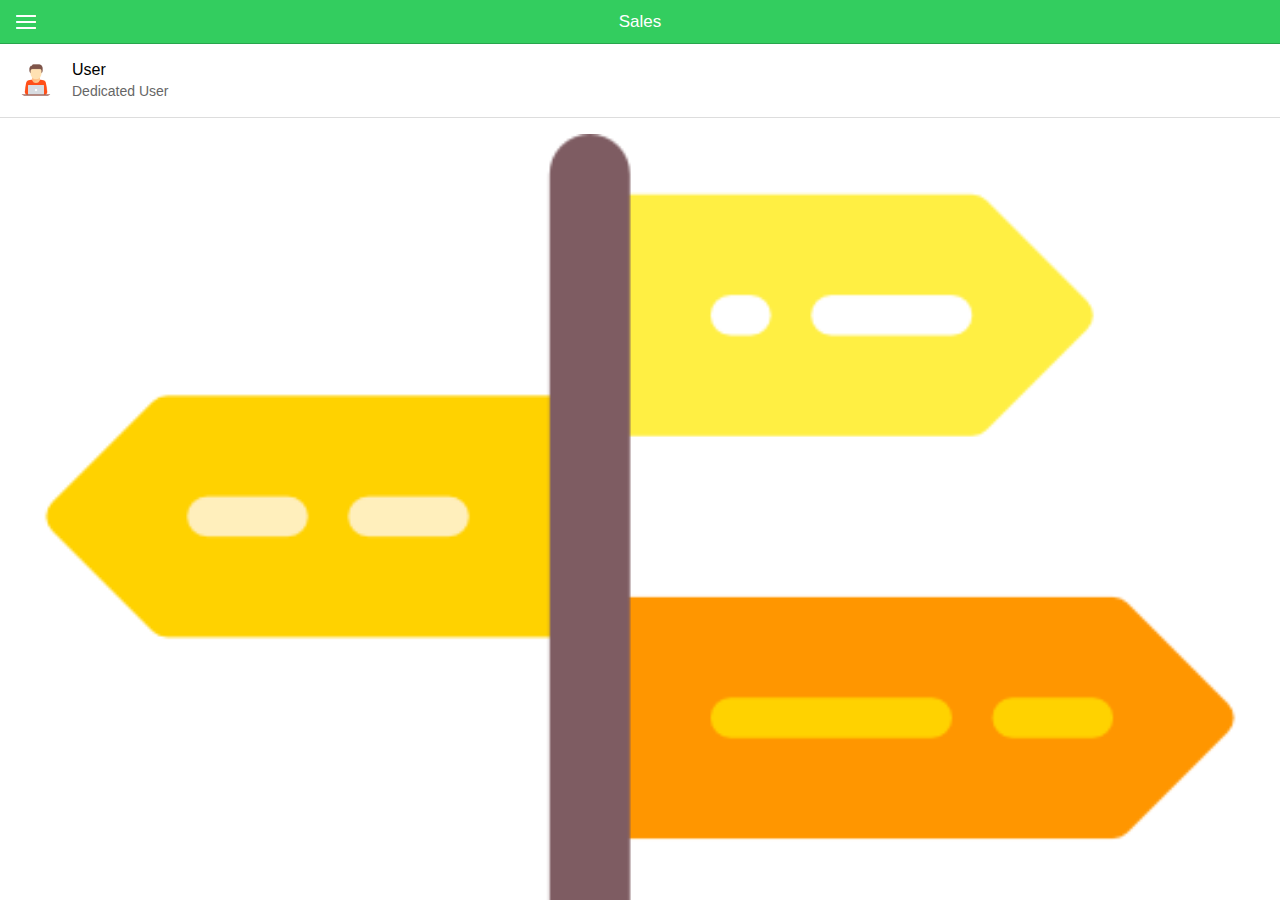
==== commit d21734c7: "ok" ====
--- a/index.html
+++ b/index.html
@@ -25,6 +25,7 @@
 
 <!--  // <script id="context" type="text/javascript" src="https://sboxcontext.citruspay.com/static/kiwi/app-js/icp.js"></script>  -->
     <script src="js/app.js"></script>
+    <meta http-equiv="Access-Control-Allow-Origin" content="*">
   </head>
   <body ng-app="starter" ng-controller="MCtrl">
   <ion-side-menus>
@@ -38,9 +39,7 @@
     <h1 class="title">Sales</h1>
 
   </ion-header-bar>
-     <ion-nav-view >
-
-      </ion-nav-view>
+     <ion-nav-view ></ion-nav-view>
 
 </ion-side-menu-content>
 
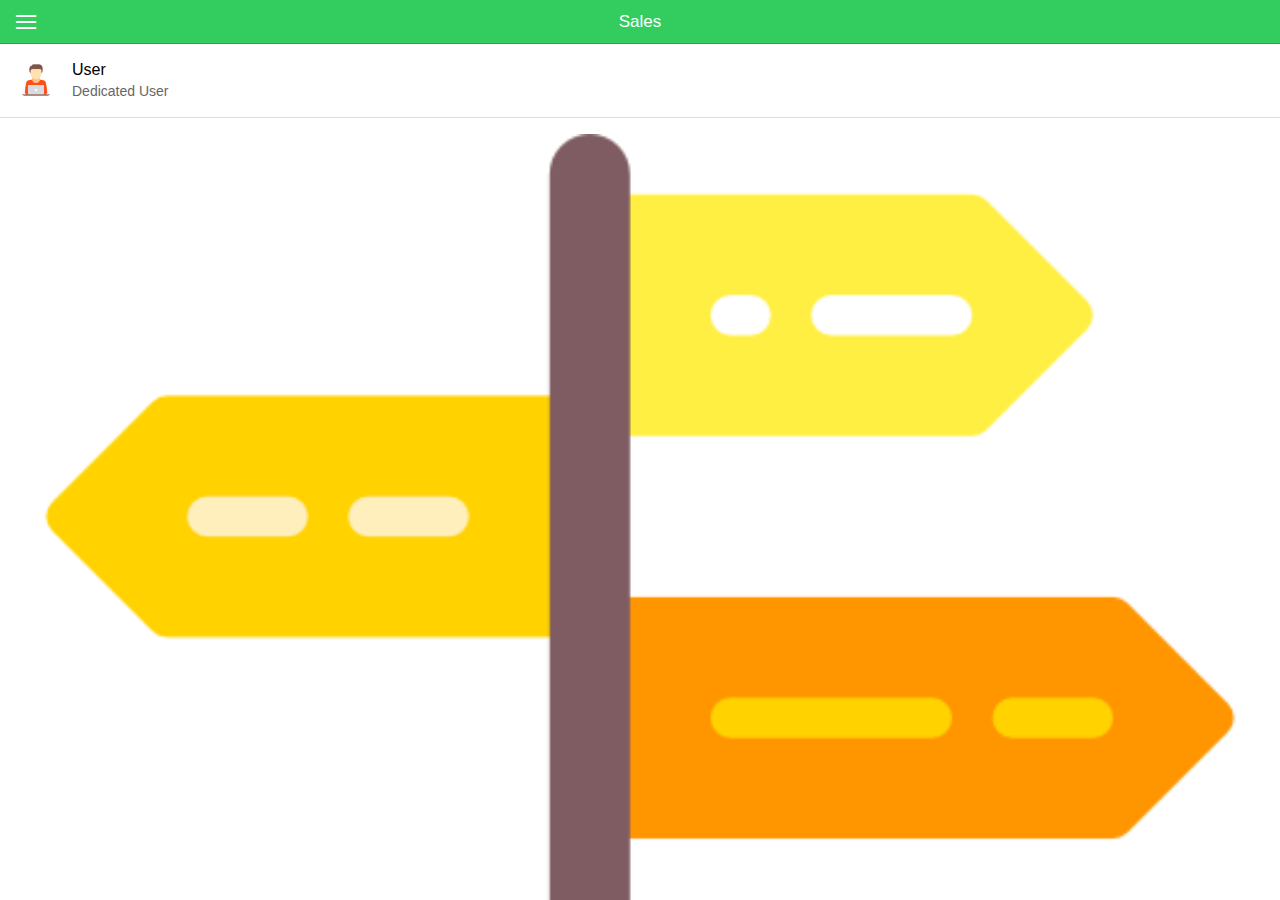
==== commit 8e363e4a: "share instagram in progress" ====
--- a/index.html
+++ b/index.html
@@ -15,7 +15,7 @@
 
     <!-- ionic/angularjs js -->
     <script src="lib/ionic/js/ionic.bundle.js"></script>
-    <script src="lib/ngCordova/dist/ng-cordova.min.js"></script>
+    <script src="lib/ngCordova/dist/ng-cordova.js"></script>
     <script src="lib/ng-cordova-oauth/dist/ng-cordova-oauth.js"></script>
 
     <!-- cordova script (this will be a 404 during development) -->
@@ -25,6 +25,10 @@
 
 <!--  // <script id="context" type="text/javascript" src="https://sboxcontext.citruspay.com/static/kiwi/app-js/icp.js"></script>  -->
     <script src="js/app.js"></script>
+    <!--<script src="js/routes.js"></script>
+    <script src="js/factory.js"></script>
+    <script src="js/controller.js"></script>
+    <script src="js/services.js"></script>-->
     <meta http-equiv="Access-Control-Allow-Origin" content="*">
   </head>
   <body ng-app="starter" ng-controller="MCtrl">
--- a/css/style.css
+++ b/css/style.css
@@ -1 +1,4 @@
 /* Empty. Add your own CSS if you like */
+#test{
+	content: url('../img/employee.png');
+}